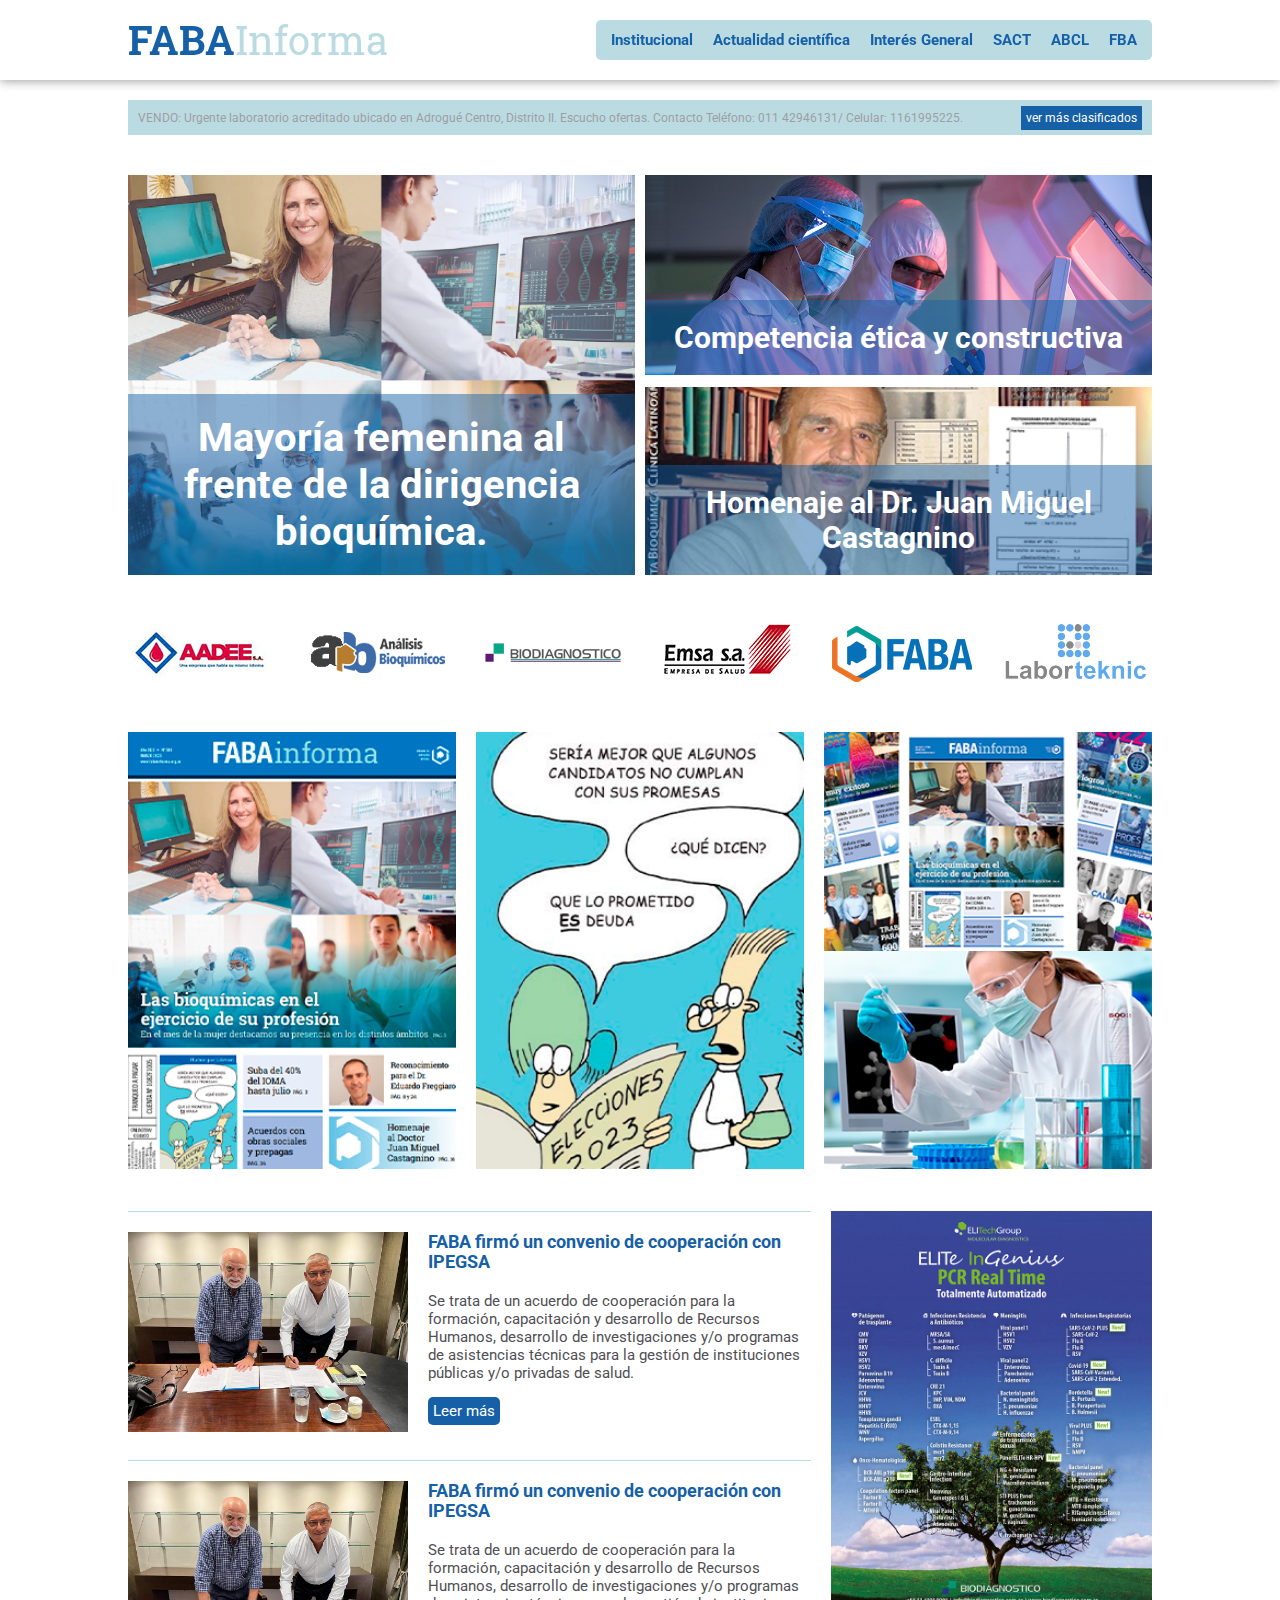
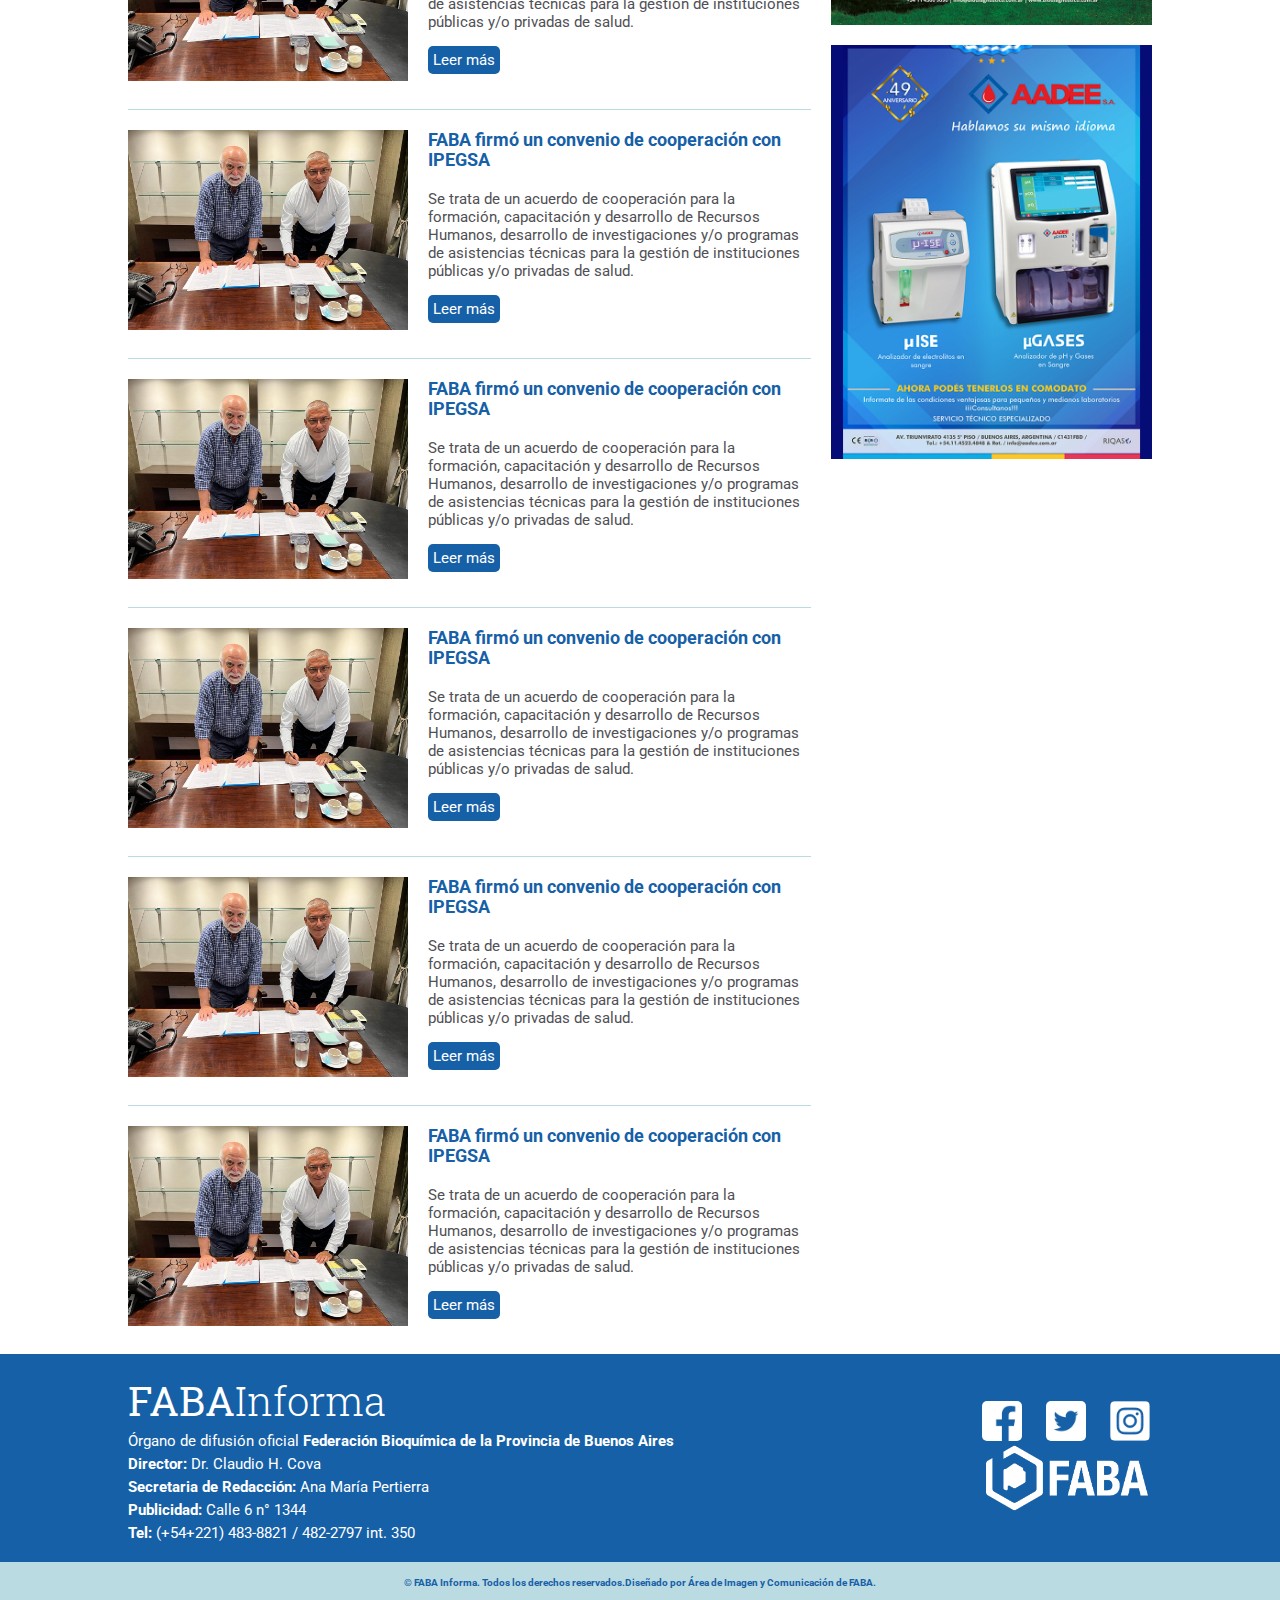
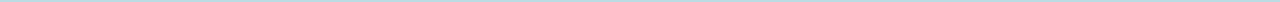
==== index.html @ d4fabdd6 "agregando mas grids" ====
<!DOCTYPE html>
<html lang="en">

<head>
    <meta charset="UTF-8">
    <meta http-equiv="X-UA-Compatible" content="IE=edge">
    <meta name="viewport" content="width=1, initial-scale=1.0">
    <link rel="stylesheet" href="css/style.css">
    <link rel="preconnect" href="https://fonts.googleapis.com">
    <link rel="preconnect" href="https://fonts.gstatic.com" crossorigin>
    <link href="https://fonts.googleapis.com/css2?family=Roboto:wght@100;700&display=swap" rel="stylesheet">
    <link
        href="https://fonts.googleapis.com/css2?family=Roboto+Slab:wght@100;600;700&family=Roboto:wght@100;700&display=swap"
        rel="stylesheet">
    <title>FABA Informa</title>
</head>

<body>
    <div class="hero__inicio">
        <header>
            <nav>
                <h1 class="logotipo"><a href="index.html"><strong>FABA</strong>Informa</span></a></h1>
                <ul class="navBar">
                    <li><a href="./pages/institucional.html">Institucional</a></li>
                    <li><a href="./pages/actualidadCientifica.html">Actualidad científica</a></li>
                    <li><a href="./pages/interesGeneral.html">Interés General</a></li>
                    <li><a href="./pages/sact.html">SACT</a></li>
                    <li><a href="./pages/abcl.html">ABCL</a></li>
                    <li><a href="./pages/fba.html">FBA</a></li>
                </ul>
            </nav>
        </header>

        <section class="clasificados">
            <div class="listadoClasificados">
                <p>VENDO: Urgente laboratorio acreditado ubicado en Adrogué Centro, Distrito II. Escucho ofertas.
                    Contacto Teléfono: 011 42946131/ Celular: 1161995225.</p>
                <p><a href="">ver más clasificados</a></p>
            </div>
        </section>

        <section class="contenedorNoticias">
            <div class="noticiasPrincipales">
            <div class="noticias1">
                <a href="">
                    <h2>Mayoría femenina al frente de la dirigencia bioquímica.</h2>
                </a>
            </div>
            <div class="noticias2">
                <div class="noticiasChica1">
                    <a href="">
                        <h2>Competencia ética y constructiva</h2>
                    </a>
                </div>
                <div class="noticiasChica2">
                    <a href="">
                        <h2>Homenaje al Dr. Juan Miguel Castagnino</h2>
                    </a>
                </div>
            </div>
        </div>
        </section>

        <section class="anunciantes">
            <div class="LogoAnunciantes"><img src="./assets/images/anunciantes/aadee.jpg" alt=""></div>
            <div class="LogoAnunciantes"><img src="./assets/images/anunciantes/ab.jpg" alt=""></div>
            <div class="LogoAnunciantes"><img src="./assets/images/anunciantes/biodiagnostico.jpg" alt=""></div>
            <div class="LogoAnunciantes"><img src="./assets/images/anunciantes/emsa.jpg" alt=""></div>
            <div class="LogoAnunciantes"><img src="./assets/images/anunciantes/faba.jpg" alt=""></div>
            <div class="LogoAnunciantes"><img src="./assets/images/anunciantes/laborteknic.jpg" alt=""></div>
        </section>

        <section class="tapaYHumor">
            <div class="tapa">
                <img src="./assets/images/tapa.PNG" alt="">
            </div>
            <div class="humor">
                <img src="./assets/images/humor.PNG" alt="">
            </div>
            <div class="actProfYVersionesAnteriores">
                <img src="./assets/images/versionesAnteriores.png" alt="">
                <img src="./assets/images/actualizacionProfesional.PNG" alt="">
            </div>
        </section>

        <main>
                <div class="listaNoticiasSecundarias">
                    <article>
                        <div>
                            <img src="./assets/images/img4.png">
                        </div>
                        <div>
                            <h3>FABA firmó un convenio de cooperación con IPEGSA</h3>
                            <p>Se trata de un acuerdo de cooperación para la formación, capacitación y desarrollo de
                                Recursos Humanos, desarrollo de investigaciones y/o programas de asistencias técnicas
                                para la gestión de instituciones públicas y/o privadas de salud.</p>
                            <p><a href="">Leer más</a></p>
                        </div>
                    </article>
                    <article>
                        <div>
                            <img src="./assets/images/img4.png">
                        </div>
                        <div>
                            <h3>FABA firmó un convenio de cooperación con IPEGSA</h3>
                            <p>Se trata de un acuerdo de cooperación para la formación, capacitación y desarrollo de
                                Recursos Humanos, desarrollo de investigaciones y/o programas de asistencias técnicas
                                para la gestión de instituciones públicas y/o privadas de salud.</p>
                            <p><a href="">Leer más</a></p>
                        </div>
                    </article>
                    <article>
                        <div>
                            <img src="./assets/images/img4.png">
                        </div>
                        <div>
                            <h3>FABA firmó un convenio de cooperación con IPEGSA</h3>
                            <p>Se trata de un acuerdo de cooperación para la formación, capacitación y desarrollo de
                                Recursos Humanos, desarrollo de investigaciones y/o programas de asistencias técnicas
                                para la gestión de instituciones públicas y/o privadas de salud.</p>
                            <p><a href="">Leer más</a></p>
                        </div>
                    </article>
                    <article>
                        <div>
                            <img src="./assets/images/img4.png">
                        </div>
                        <div>
                            <h3>FABA firmó un convenio de cooperación con IPEGSA</h3>
                            <p>Se trata de un acuerdo de cooperación para la formación, capacitación y desarrollo de
                                Recursos Humanos, desarrollo de investigaciones y/o programas de asistencias técnicas
                                para la gestión de instituciones públicas y/o privadas de salud.</p>
                            <p><a href="">Leer más</a></p>
                        </div>
                    </article>
                    <article>
                        <div>
                            <img src="./assets/images/img4.png">
                        </div>
                        <div>
                            <h3>FABA firmó un convenio de cooperación con IPEGSA</h3>
                            <p>Se trata de un acuerdo de cooperación para la formación, capacitación y desarrollo de
                                Recursos Humanos, desarrollo de investigaciones y/o programas de asistencias técnicas
                                para la gestión de instituciones públicas y/o privadas de salud.</p>
                            <p><a href="">Leer más</a></p>
                        </div>
                    </article>
                    <article>
                        <div>
                            <img src="./assets/images/img4.png">
                        </div>
                        <div>
                            <h3>FABA firmó un convenio de cooperación con IPEGSA</h3>
                            <p>Se trata de un acuerdo de cooperación para la formación, capacitación y desarrollo de
                                Recursos Humanos, desarrollo de investigaciones y/o programas de asistencias técnicas
                                para la gestión de instituciones públicas y/o privadas de salud.</p>
                            <p><a href="">Leer más</a></p>
                        </div>
                    </article>
                    <article>
                        <div>
                            <img src="./assets/images/img4.png">
                        </div>
                        <div>
                            <h3>FABA firmó un convenio de cooperación con IPEGSA</h3>
                            <p>Se trata de un acuerdo de cooperación para la formación, capacitación y desarrollo de
                                Recursos Humanos, desarrollo de investigaciones y/o programas de asistencias técnicas
                                para la gestión de instituciones públicas y/o privadas de salud.</p>
                            <p><a href="">Leer más</a></p>
                        </div>
                    </article>
                </div>
        </main>
        <aside>
                <img src="./assets/images/publicidad1.png">
                <img src="./assets/images/publicidad2.png">
        </aside>
        <footer>
            <div class="footer">
                <div class="informacion">
                    <a href="index.html" target="_blank">
                        <h1><strong>FABA</strong>Informa</h1>
                    </a>
                    <p>Órgano de difusión oficial <strong>Federación Bioquímica de la Provincia de Buenos Aires</strong>
                    </p>
                    <p><strong>Director:</strong> Dr. Claudio H. Cova</p>
                    <p><strong>Secretaria de Redacción:</strong> Ana María Pertierra</p>
                    <p><strong>Publicidad:</strong> Calle 6 n° 1344</p>
                    <p><strong>Tel:</strong> (+54+221) 483-8821 / 482-2797 int. 350</p>
                </div>
                <div>
                    <div class="redesSociales">
                        <a href="https://www.facebook.com/revista.FABAInforma" target="_blank"><img
                                src="assets/images/facebook.png" alt="Facebook"></a>
                        <a href="https://twitter.com/FabaInforma" target="_blank"><img src="assets/images/twitter.png"
                                alt="twitter"></a>
                        <a href="https://www.instagram.com/fabainforma/" target="_blank"><img
                                src="assets/images/instagram.png" alt="instagram"></a>
                    </div>
                    <div class="faba">
                        <a href="https://www.faba.org.ar/" target="_blank"><img src="assets/images/faba.png"
                                alt="faba"></a>
                    </div>
                </div>
            </div>
            <div class="creador">
                <strong>© FABA Informa. Todos los derechos reservados.Diseñado por Área de Imagen y Comunicación de
                    FABA.</strong>
            </div>
        </footer>
    </div>
</body>

</html>
---- css/style.css ----
@import url('https://fonts.googleapis.com/css2?family=Roboto+Slab:wght@100;200;300;400;500;600;700;800;900&family=Roboto:ital,wght@0,100;0,300;0,400;0,500;0,900;1,100;1,300;1,400;1,500;1,900&display=swap');

* {
    margin: 0px;
    padding: 0px;
    box-sizing: border-box;
}
html {
    font-size: 62.5%;
}

body {
    font-family: roboto;
    font-weight: 400;
    color: #9E9EA1;
}
section{
    margin-top: 20px;
    margin-bottom: 20px;
}
.hero__inicio {
    display: grid;
    width: 100%;
    grid-template-columns: 20% repeat(3, 1fr) 20%;
    grid-template-rows: auto;
    grid-template-areas:
        "header header header header header"
        ". clasificados clasificados clasificados ."
        ". noticiasPrincipales noticiasPrincipales noticiasPrincipales ."
        ". anunciantes anunciantes anunciantes ." 
        ". tapaYHumor tapaYHumor tapaYHumor ."
        ". main main aside ."
        "footer footer footer footer footer"
    ;
}
.hero__noticia {
    display: grid;
    width: 100%;
    grid-template-columns: 20% repeat(3, 1fr) 20%;
    grid-template-rows: auto;
    grid-template-areas:
        "header header header header header"
        ". seccion seccion seccion ."
        ". titulo titulo titulo ."
        ". imagen imagen imagen ." 
        ". bajada bajada compartir ."
        ". cuerpoNota cuerpoNota aside ."
        "footer footer footer footer footer"
    ;
}
/* HEADER MENU */
header {
    grid-area: header;
    width: 100%;
    height: 80px;
    background-color: #fff;
    box-shadow: 0px 1px 10px rgb(156, 156, 156);
    display: flex;
    align-items: center;
    justify-content: center;
    position: sticky;
    top: 0px;
}

nav {
    width: 60%;
    height: 40px;
    display: flex;
    flex-direction: row;
    justify-content: space-between;
    font-family: roboto;
    font-size: 1.5rem;
}

nav h1 {
    font-family: roboto slab;
    font-size: 4rem;
    font-weight: 400;
    color: #BBDBE3;
    line-height: 100%;
}

nav h1 a {
    text-decoration: none;
    color: #BBDBE3;
}

nav strong {
    color: #1660A7;
}

nav ul a {
    text-decoration: none;
    padding: 5px;
    color: #1660A7;
}

nav ul {
    display: flex;
    flex-direction: row;
    justify-content: center;
    align-items: center;
    list-style: none;
    font-weight: 700;
    background-color: #BBDBE3;
    padding: 5px;
    border-radius: 5px;
}

nav li {
    padding: 5px;
}

nav ul a:hover {
    background-color: #1660A7;
    color: #fff;
    padding: 5px;
    border-radius: 5px;
}
/* FIN HEADER MENU */

/* CLASIFICADOS */
.clasificados {
    grid-area: clasificados;
    background-color: #BBDBE3;
    height: 35PX;
    padding: 5px;
    font-size: 1.2rem;
    display: flex;
    flex-direction: column;
    justify-content: center;
}

.listadoClasificados {
    display: flex;
    flex-direction: row;
    justify-content: space-between;
    padding: 5px;
}

.listadoClasificados a {
    text-decoration: none;
    color: #fff;
    background-color: #1660A7;
    padding: 5px;
}

/* FIN CLASIFICADOS */


/* NOTICIAS PRINCIPALES */
.contenedorNoticias {
    grid-area: noticiasPrincipales;
    display: flex;
    justify-content: center;

}

.noticiasPrincipales {
    display: flex;
    justify-content: space-between;
}

.noticias1 {
    width: 50%;
    height: 400px;
    margin-right: 10px;
    background-image: url(../assets/images/img1.png);
    background-size: cover;
    display: flex;
    flex-direction: column;
    justify-content: flex-end;
}
.noticias1 h2 {
background-color: #1661a77c ;
padding: 20px;
color: #fff;
font-size: 4rem;
text-align: center;
}
.noticias1 a{
    text-decoration: none;
}
.noticias2 {
    width: 50%;
    height: 400px;
    display: flex;
    flex-direction: column;
    justify-content: space-between;
}
.noticias2 a{
    text-decoration: none;
}
.noticiasChica1 {
    height: 50%;
    background-image: url(../assets/images/img2.png);
    background-size: cover;
    display: flex;
    flex-direction: column;
    justify-content: flex-end;
}
.noticiasChica2 {
    height: 47%;
    background-image: url(../assets/images/img3.png);
    background-size: cover;
    display: flex;
    flex-direction: column;
    justify-content: flex-end;
}
.noticiasChica1 h2 {    
    background-color: #1661a77c ;
    padding: 20px;
    color: #fff;
    font-size: 3rem;
    text-align: center;
}
.noticiasChica2 h2 {    
    background-color: #1661a77c ;
    padding: 20px;
    color: #fff;
    font-size: 3rem;
    text-align: center;
}

/* FIN NOTICIAS PRINCIPALES */

/* ANUNCIANTES */
.anunciantes {
    grid-area: anunciantes;
    display: flex;
    flex-direction: row;
    justify-content: space-between;
    align-items: center;
    gap: 20px;
}
.LogoAnunciantes img {
    width: 100%;
}
/* FIN ANUNCIANTES */

/* TAPA HUMOR Y EDICIONES ANTERIORES */ 
.tapaYHumor {
    grid-area: tapaYHumor;
    display: flex;
    justify-content: space-between;
    width: 100%;
    gap: 20px;
}
.tapa {
    width: 33.33%;
}
.tapa img {
    width: 100%;
}
.humor {
    width: 33.33%;
}
.humor img {
width: 100%;
}
.actProfYVersionesAnteriores {
    display: flex;
    flex-direction: column;
    width: 33.33%;
}
.actProfYVersionesAnteriores img {
    height: auto;
}
/* FIN TAPA HUMOR Y EDICIONES ANTERIORES */ 

/* NOTICIAS SECUNDARIAS */ 
main {
    grid-area: main;
    margin-top: 20px;
}
.noticiasSecundarias {
    display: flex;
    flex-direction: row;
    justify-content: space-between;
}
.listaNoticiasSecundarias{
    display: flex;
    flex-direction: column;
}
.listaNoticiasSecundarias h2{
    color: #1660A7;
    padding-bottom: 20px;
    font-size: 3rem;
}
article{
    border-top: 1px solid #BBDBE3;
    padding-top: 20px;
    padding-bottom: 20px;
    display: flex;
    font-size: 1.5rem;
}

article img {
    width: 300px;
    height: 200px;
    padding-right: 20px;
    object-fit: cover;
}

article h3 {
    color: #1660A7;
    padding-bottom: 20px;
}
article p {
    color: #505055;
    padding-bottom: 20px;
}
article a  {
    background-color: #1660A7;
    color: #fff;
    padding: 5px;
    border-radius: 5px;
    text-decoration: none;
}
/* FIN NOTICIAS SECUNDARIAS */ 

/* PUBLICIDAD */
aside {
    grid-area: aside;
    display: flex;
    flex-direction: column;
    align-items: end;
    margin-left: 20px;
    margin-top: 20px;
}
aside img {
    width: 100%;
    margin-bottom: 20px;
}
/* FIN PUBLICIDAD */

/* ESTILOS NOTICIA */
.nombreSeccion{
    grid-area: seccion;
    justify-content: flex-start;
    background-color: #1660A7;
    color: #fff;
    font-size: 1.5rem;
    font-weight: 800; 
    margin-top: 20px;
    margin-bottom: 10px;
    padding: 15px;   
    text-align: left;
    }
.tituloNota {
    grid-area: titulo;
    flex-direction: column;
    margin-top: 20px;
    margin-bottom: 20px;
}
.tituloNota span {
    color: #9E9EA1;
}
.tituloNota h2 {
    color: #1660A7;
    font-size: 3.5rem;
}
.imgPortada {
    grid-area: imagen;
    width: 100%;
    height: 300px;
    object-fit: cover;
    margin-top: 20px;
    margin-bottom: 20px;
}
.bajada {
    grid-area: bajada;
    font-size: 1.5rem;
    background-color: #DEDEDE;
    border-left: 10px solid #1660A7;
    color: #89898a;
    padding: 20px;
}
blockquote {
    grid-area: bajada;
    font-size: 1.5rem;
    background-color: #DEDEDE;
    border-left: 10px solid #1660A7;
    color: #89898a;
    padding: 20px;
}
.compartir {
    grid-area: compartir;
    font-size: 1.5rem;
    display: flex;
    justify-content: center;
    align-items: center;
    margin: 5px;
}
.compartir img {
    width: 40px;
    border-radius: 5px;
    padding: 0px;
    margin-left: 10px;
}

.cuerpoNota {
    grid-area: cuerpoNota;
    margin-bottom: 40px;
}
.cuerpoNota p {
    text-align: justify;
    font-size: 1.5rem;
    margin-bottom: 20px;
    line-height: 150%;
}
.cuerpoNota h4 {
    color: #1660A7;
    font-size: 2rem;
    margin-top: 20px;
    margin-bottom: 20px;
}
.cuerpoNota li {
    text-align: justify;
    margin-bottom: 10px;
}
.cuerpoNota a {
    text-decoration: none;
    color: #1660A7;
    font-weight: bold;
    padding: 5px;

}
.cuerpoNota a:hover {
    background-color: #1660A7;
    color: #fff;
    padding: 5px;
border-radius: 5px;
}
.imgCuerpoNota {
    width: 100%;
    margin-top: 20px;
    margin-bottom: 20px;
}

/* FIN ESTILOS NOTICIA */

/* FOOTEER */
footer {
    grid-area: footer;
    width: 100%;
    background-color: #1660A7;
    font-family: roboto;
    color: #fff;
    display: flex;
    justify-content: center;
    flex-direction: column;
    align-items: center;
    bottom: 0px;
}

.footer {
    width: 60%;
    display: flex;
    justify-content: space-between;
    align-items: center;
    padding-top: 20px;
    font-size: 1.5rem;
    padding-bottom: 20px;
}

footer h1 {
    font-family: roboto slab;
    font-weight: 300;
    font-size: 4rem;
}

footer .informacion {
}
footer .redesSociales {
}

footer img {
    border-radius: 5px;
    width: 40px;
    margin-left: 20px;
}

footer p {
    font-weight: 400;
    padding-top: 5px;
}

.faba img {
    width: 170px;
}

.creador {
    display: flex;
    font-size: 1.5;
    justify-content: center;
    align-items: center;
    width: 100%;
    text-align: center;
    background-color: #BBDBE3;
    color: #1660A7;
    height: 40px;
}

footer a {
    text-decoration: none;
    color: #fff;
}
/* FIN FOOTEER */

/* MEDIAS QUERIES */
@media (max-width: 1440px) {    
.hero__inicio {
    grid-template-columns: 10% repeat(3, 1fr) 10%;
    grid-template-rows: auto;
    grid-template-areas:
        "header header header header header"
        ". clasificados clasificados clasificados ."
        ". noticiasPrincipales noticiasPrincipales noticiasPrincipales ."
        ". anunciantes anunciantes anunciantes ." 
        ". tapaYHumor tapaYHumor tapaYHumor ."
        ". main main aside ."
        "footer footer footer footer footer"
    ;
}
.hero__noticia {
    grid-template-columns: 10% repeat(3, 1fr) 10%;
    grid-template-rows: auto;
    grid-template-areas:
    "header header header header header"
    ". seccion seccion seccion ."
    ". titulo titulo titulo ."
    ". imagen imagen imagen ." 
    ". bajada bajada compartir ."
    ". cuerpoNota cuerpoNota aside ."
    "footer footer footer footer footer"
    ;
}
nav {
    width: 80%;
    top: 0px;
}
.footer {
    width: 80%;
}
}

@media (max-width: 1024px){
    html{
        font-size: 1.5rem;
    }

    .hero__inicio {
        grid-template-columns:1fr;
        grid-template-rows: auto;
        grid-template-areas:
            "header"
            "clasificados"
            "noticiasPrincipales"
            "anunciantes"
            "tapaYHumor"
            "main"
            "aside"
            "footer"
        ;
        
    }
    .hero__noticia {
        grid-template-columns:1fr;
        grid-template-rows: auto;
        grid-template-areas:
            "header"
            "seccion"
            "titulo"
            "imagen"
            "bajada"
            "compartir"
            "cuerpoNota"
            "aside"
            "footer"
        ;
        
    }
    nav {
        width: 100%;
        margin-left: 100px ;
        margin-right: 100px ;
        top: 0px;
    } 
    .clasificados{
        padding-left: 100px ;
        padding-right: 100px ;
    }
    .noticiasPrincipales{
        padding-left: 100px ;
        padding-right: 100px ;
    }
    .anunciantes {
        padding-left: 100px ;
        padding-right: 100px ;
    }
    .tapaYHumor {
        padding-left: 100px ;
        padding-right: 100px ;
    }
    main {
        padding-left: 100px ;
        padding-right: 100px ;
    }     
    .nombreSeccion{
        margin-left: 100px ;
        margin-right: 100px ;
    }     
    .tituloNota{
        padding-left: 100px ;
        padding-right: 100px ;
    }     
    .imgPortada{
        padding-left: 100px ;
        padding-right: 100px ;
    } 
    .bajada{
        margin-left: 100px ;
        margin-right: 100px ;
    } 
    .cuerpoNota{
        padding-left: 100px ;
        padding-right: 100px ;
    }
    .footer{
        width: 100%;
        padding-left: 100px ;
        padding-right: 100px ;
    }
    aside {
        flex-direction: row;
        margin-left: 0px;
        gap: 20px;
        padding-left: 100px ;
        padding-right: 100px ;

    }
    aside img {
        width: 50%;
    }
}
@media (max-width: 425px){
    html{
        font-size: 3rem;
    }
}
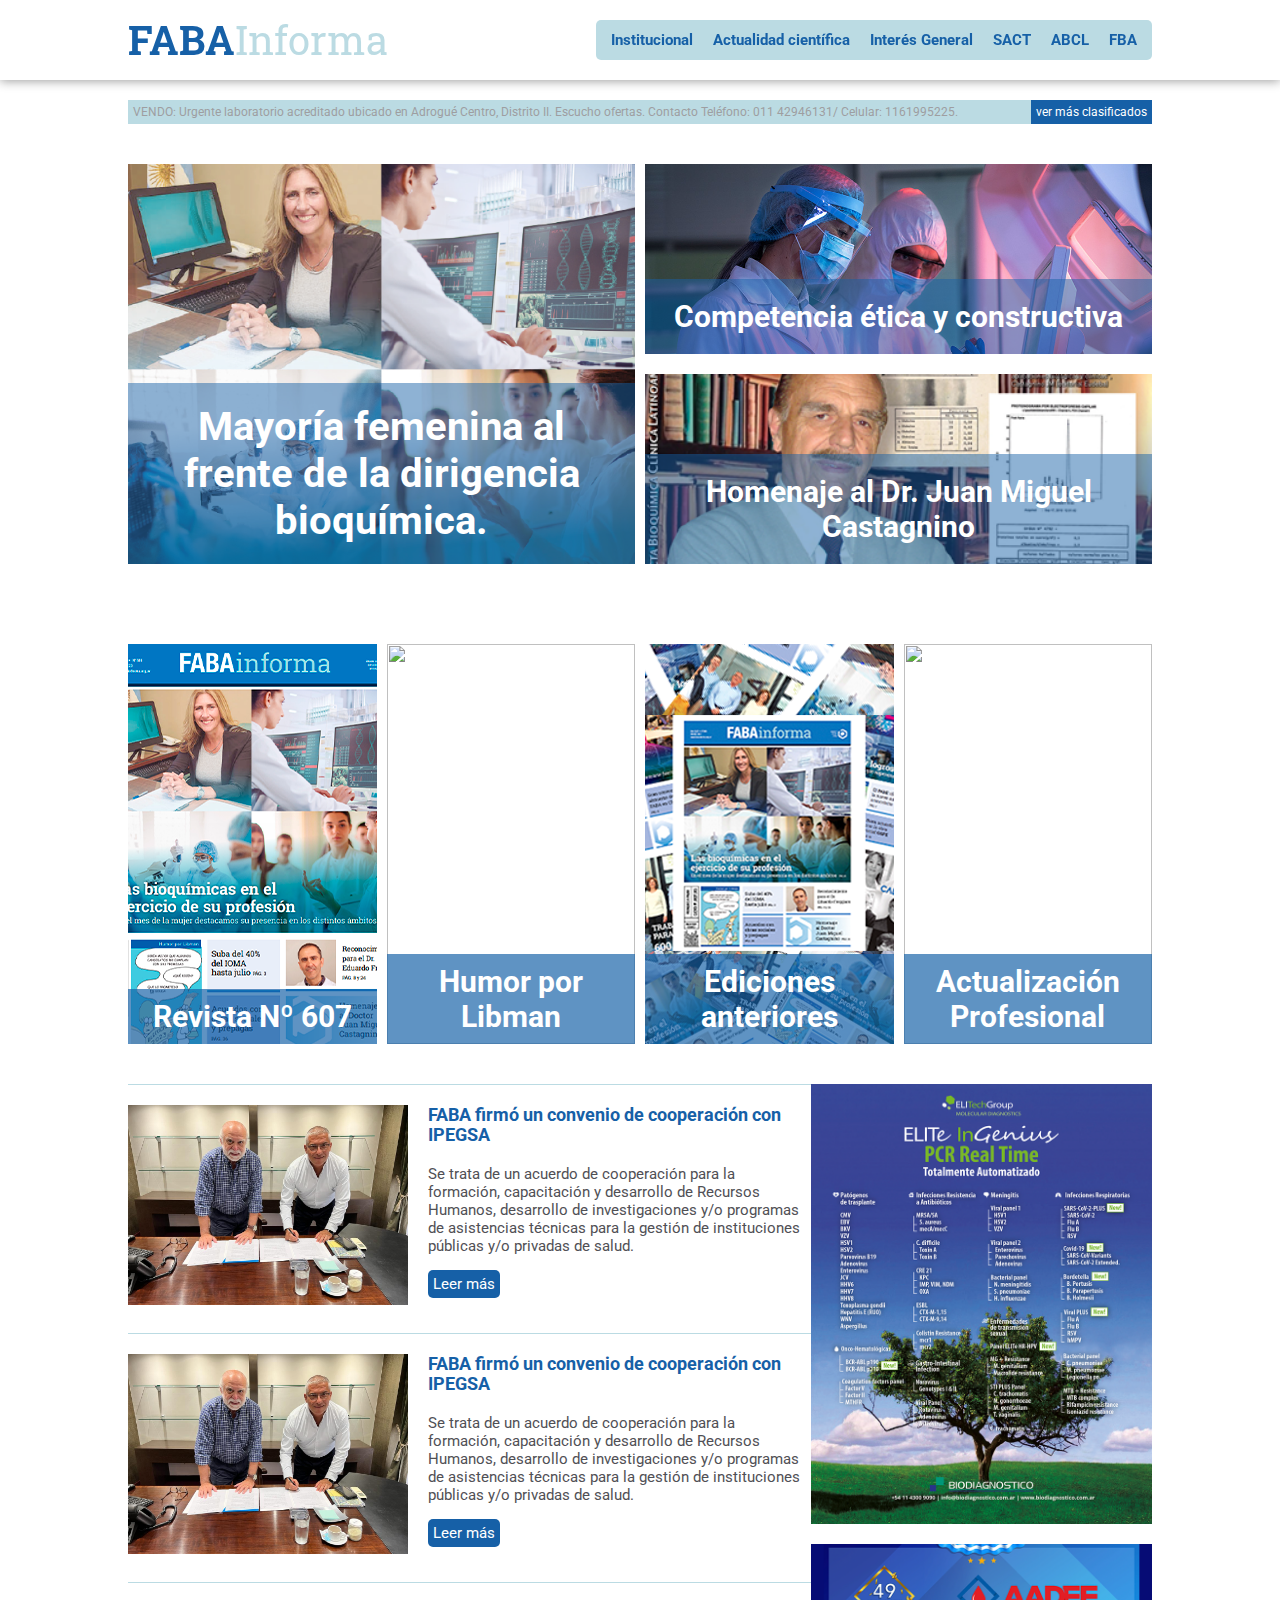
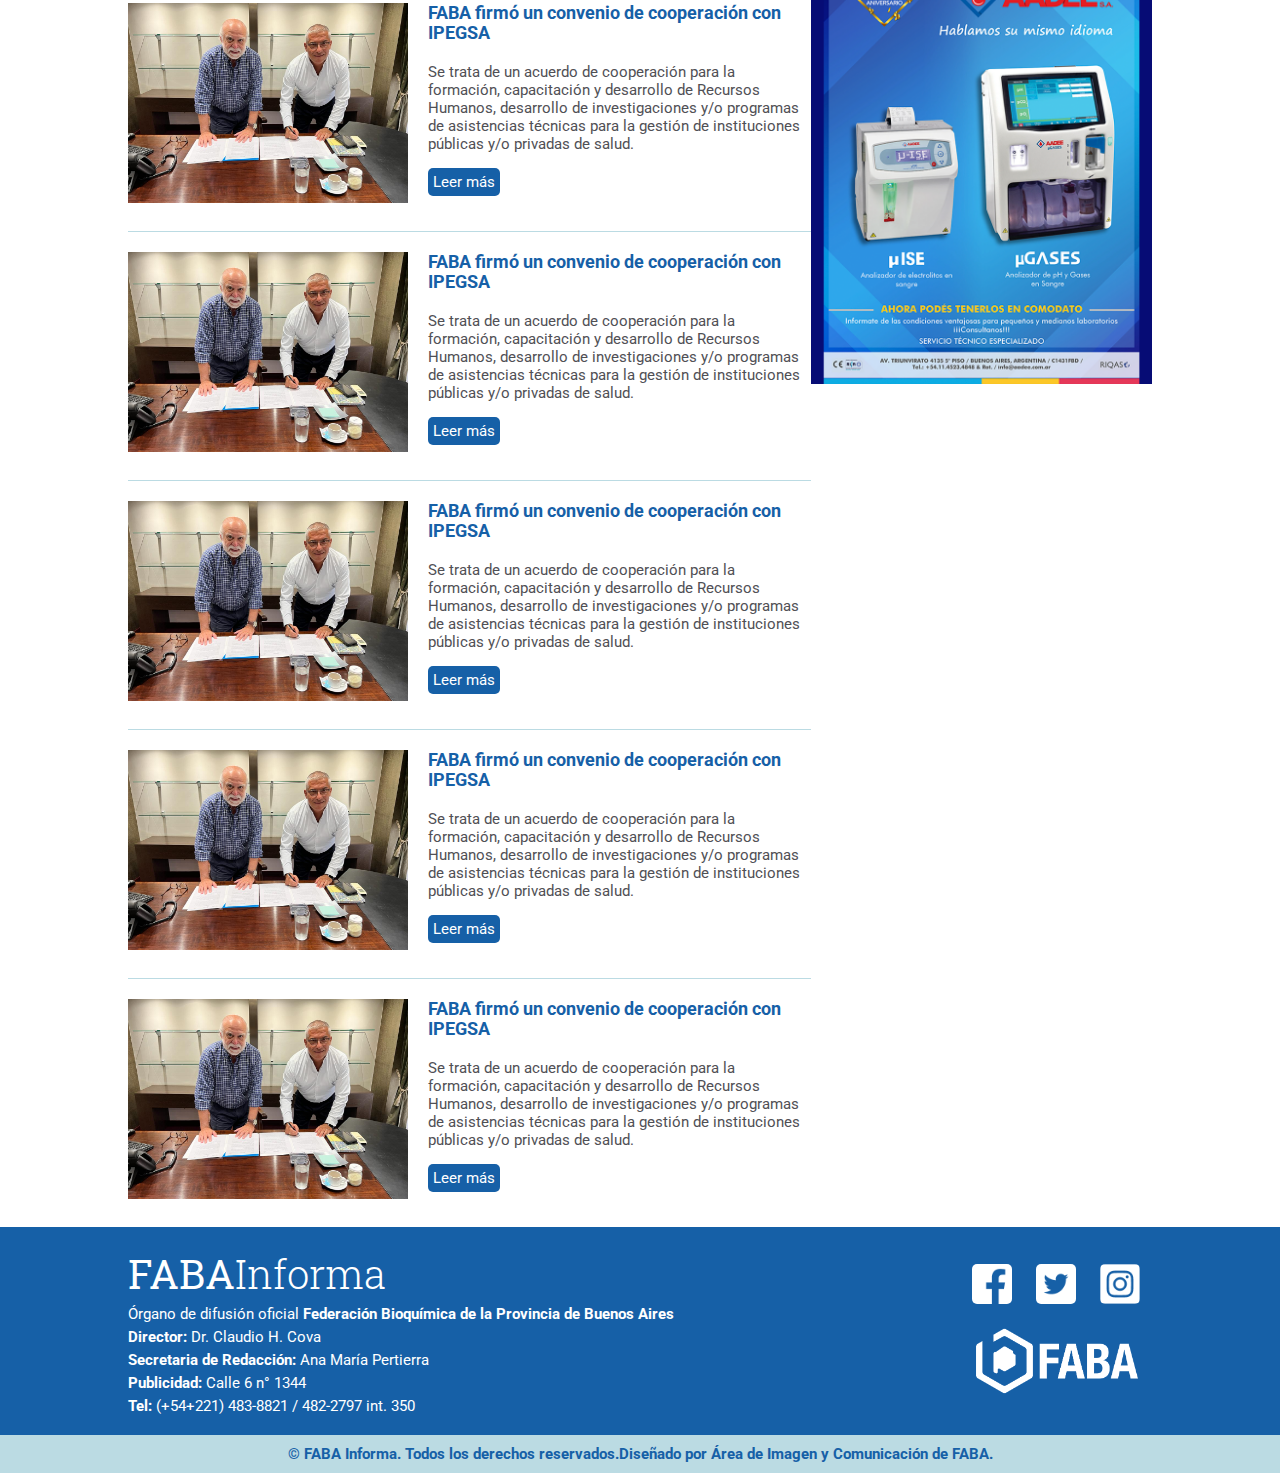
==== commit c5e56826: "se agrega menu hamburguesa y se terminan las grids" ====
--- a/index.html
+++ b/index.html
@@ -12,15 +12,18 @@
     <link
         href="https://fonts.googleapis.com/css2?family=Roboto+Slab:wght@100;600;700&family=Roboto:wght@100;700&display=swap"
         rel="stylesheet">
+    <link rel="stylesheet" href="https://cdn.jsdelivr.net/npm/bootstrap-icons@1.10.3/font/bootstrap-icons.css">
     <title>FABA Informa</title>
 </head>
 
 <body>
     <div class="hero__inicio">
         <header>
-            <nav>
-                <h1 class="logotipo"><a href="index.html"><strong>FABA</strong>Informa</span></a></h1>
-                <ul class="navBar">
+            <h1 class="logotipo"><a href="../index.html"><strong>FABA</strong>Informa</span></a></h1>
+            <button id="abrir" class="abrir-menu"><i class="bi bi-list"></i></button>
+            <nav class="nav" id="nav">
+                <ul class="nav-list">
+                    <button class="cerrar-menu" id="cerrar"><i class="bi bi-x"></i></button>
                     <li><a href="./pages/institucional.html">Institucional</a></li>
                     <li><a href="./pages/actualidadCientifica.html">Actualidad científica</a></li>
                     <li><a href="./pages/interesGeneral.html">Interés General</a></li>
@@ -30,150 +33,149 @@
                 </ul>
             </nav>
         </header>
-
         <section class="clasificados">
             <div class="listadoClasificados">
                 <p>VENDO: Urgente laboratorio acreditado ubicado en Adrogué Centro, Distrito II. Escucho ofertas.
                     Contacto Teléfono: 011 42946131/ Celular: 1161995225.</p>
-                <p><a href="">ver más clasificados</a></p>
+                <a href="#" class="button">ver más clasificados</a>
             </div>
         </section>
 
         <section class="contenedorNoticias">
             <div class="noticiasPrincipales">
-            <div class="noticias1">
-                <a href="">
-                    <h2>Mayoría femenina al frente de la dirigencia bioquímica.</h2>
-                </a>
-            </div>
-            <div class="noticias2">
-                <div class="noticiasChica1">
+                <div class="noticias1">
                     <a href="">
-                        <h2>Competencia ética y constructiva</h2>
+                        <h2>Mayoría femenina al frente de la dirigencia bioquímica.</h2>
                     </a>
                 </div>
-                <div class="noticiasChica2">
-                    <a href="">
-                        <h2>Homenaje al Dr. Juan Miguel Castagnino</h2>
-                    </a>
-                </div>
-            </div>
-        </div>
+                <div class="noticias2">
+                    <div class="noticiasChica1">
+                        <a href="">
+                            <h2>Competencia ética y constructiva</h2>
+                        </a>
+                    </div>
+                    <div class="noticiasChica2">
+                        <a href="">
+                            <h2>Homenaje al Dr. Juan Miguel Castagnino</h2>
+                        </a>
+                    </div>
+                </div>
+            </div>
         </section>
 
         <section class="anunciantes">
-            <div class="LogoAnunciantes"><img src="./assets/images/anunciantes/aadee.jpg" alt=""></div>
-            <div class="LogoAnunciantes"><img src="./assets/images/anunciantes/ab.jpg" alt=""></div>
-            <div class="LogoAnunciantes"><img src="./assets/images/anunciantes/biodiagnostico.jpg" alt=""></div>
-            <div class="LogoAnunciantes"><img src="./assets/images/anunciantes/emsa.jpg" alt=""></div>
-            <div class="LogoAnunciantes"><img src="./assets/images/anunciantes/faba.jpg" alt=""></div>
-            <div class="LogoAnunciantes"><img src="./assets/images/anunciantes/laborteknic.jpg" alt=""></div>
         </section>
 
         <section class="tapaYHumor">
             <div class="tapa">
-                <img src="./assets/images/tapa.PNG" alt="">
-            </div>
-            <div class="humor">
-                <img src="./assets/images/humor.PNG" alt="">
-            </div>
-            <div class="actProfYVersionesAnteriores">
+                <img src="./assets/images/tapa.png" alt="">
+                <h2 class="tituloSeccion">Revista Nº 607</h2>
+            </div>
+            <div class="tapa">
+                <img src="./assets/images/humor.png" alt="">
+                <h2 class="tituloSeccion">Humor por Libman</h2>
+            </div>
+            <div class="tapa">
                 <img src="./assets/images/versionesAnteriores.png" alt="">
-                <img src="./assets/images/actualizacionProfesional.PNG" alt="">
+                <h2 class="tituloSeccion">Ediciones anteriores</h2>
+            </div>
+            <div class="tapa">
+                <img src="./assets/images/actualizacionProfesional.png" alt="">
+                <h2 class="tituloSeccion">Actualización Profesional</h2>
             </div>
         </section>
 
         <main>
-                <div class="listaNoticiasSecundarias">
-                    <article>
-                        <div>
-                            <img src="./assets/images/img4.png">
-                        </div>
-                        <div>
-                            <h3>FABA firmó un convenio de cooperación con IPEGSA</h3>
-                            <p>Se trata de un acuerdo de cooperación para la formación, capacitación y desarrollo de
-                                Recursos Humanos, desarrollo de investigaciones y/o programas de asistencias técnicas
-                                para la gestión de instituciones públicas y/o privadas de salud.</p>
-                            <p><a href="">Leer más</a></p>
-                        </div>
-                    </article>
-                    <article>
-                        <div>
-                            <img src="./assets/images/img4.png">
-                        </div>
-                        <div>
-                            <h3>FABA firmó un convenio de cooperación con IPEGSA</h3>
-                            <p>Se trata de un acuerdo de cooperación para la formación, capacitación y desarrollo de
-                                Recursos Humanos, desarrollo de investigaciones y/o programas de asistencias técnicas
-                                para la gestión de instituciones públicas y/o privadas de salud.</p>
-                            <p><a href="">Leer más</a></p>
-                        </div>
-                    </article>
-                    <article>
-                        <div>
-                            <img src="./assets/images/img4.png">
-                        </div>
-                        <div>
-                            <h3>FABA firmó un convenio de cooperación con IPEGSA</h3>
-                            <p>Se trata de un acuerdo de cooperación para la formación, capacitación y desarrollo de
-                                Recursos Humanos, desarrollo de investigaciones y/o programas de asistencias técnicas
-                                para la gestión de instituciones públicas y/o privadas de salud.</p>
-                            <p><a href="">Leer más</a></p>
-                        </div>
-                    </article>
-                    <article>
-                        <div>
-                            <img src="./assets/images/img4.png">
-                        </div>
-                        <div>
-                            <h3>FABA firmó un convenio de cooperación con IPEGSA</h3>
-                            <p>Se trata de un acuerdo de cooperación para la formación, capacitación y desarrollo de
-                                Recursos Humanos, desarrollo de investigaciones y/o programas de asistencias técnicas
-                                para la gestión de instituciones públicas y/o privadas de salud.</p>
-                            <p><a href="">Leer más</a></p>
-                        </div>
-                    </article>
-                    <article>
-                        <div>
-                            <img src="./assets/images/img4.png">
-                        </div>
-                        <div>
-                            <h3>FABA firmó un convenio de cooperación con IPEGSA</h3>
-                            <p>Se trata de un acuerdo de cooperación para la formación, capacitación y desarrollo de
-                                Recursos Humanos, desarrollo de investigaciones y/o programas de asistencias técnicas
-                                para la gestión de instituciones públicas y/o privadas de salud.</p>
-                            <p><a href="">Leer más</a></p>
-                        </div>
-                    </article>
-                    <article>
-                        <div>
-                            <img src="./assets/images/img4.png">
-                        </div>
-                        <div>
-                            <h3>FABA firmó un convenio de cooperación con IPEGSA</h3>
-                            <p>Se trata de un acuerdo de cooperación para la formación, capacitación y desarrollo de
-                                Recursos Humanos, desarrollo de investigaciones y/o programas de asistencias técnicas
-                                para la gestión de instituciones públicas y/o privadas de salud.</p>
-                            <p><a href="">Leer más</a></p>
-                        </div>
-                    </article>
-                    <article>
-                        <div>
-                            <img src="./assets/images/img4.png">
-                        </div>
-                        <div>
-                            <h3>FABA firmó un convenio de cooperación con IPEGSA</h3>
-                            <p>Se trata de un acuerdo de cooperación para la formación, capacitación y desarrollo de
-                                Recursos Humanos, desarrollo de investigaciones y/o programas de asistencias técnicas
-                                para la gestión de instituciones públicas y/o privadas de salud.</p>
-                            <p><a href="">Leer más</a></p>
-                        </div>
-                    </article>
-                </div>
+            <div class="listaNoticiasSecundarias">
+                <article>
+                    <div>
+                        <img src="./assets/images/img4.png">
+                    </div>
+                    <div>
+                        <h3>FABA firmó un convenio de cooperación con IPEGSA</h3>
+                        <p>Se trata de un acuerdo de cooperación para la formación, capacitación y desarrollo de
+                            Recursos Humanos, desarrollo de investigaciones y/o programas de asistencias técnicas
+                            para la gestión de instituciones públicas y/o privadas de salud.</p>
+                        <p><a href="">Leer más</a></p>
+                    </div>
+                </article>
+                <article>
+                    <div>
+                        <img src="./assets/images/img4.png">
+                    </div>
+                    <div>
+                        <h3>FABA firmó un convenio de cooperación con IPEGSA</h3>
+                        <p>Se trata de un acuerdo de cooperación para la formación, capacitación y desarrollo de
+                            Recursos Humanos, desarrollo de investigaciones y/o programas de asistencias técnicas
+                            para la gestión de instituciones públicas y/o privadas de salud.</p>
+                        <p><a href="">Leer más</a></p>
+                    </div>
+                </article>
+                <article>
+                    <div>
+                        <img src="./assets/images/img4.png">
+                    </div>
+                    <div>
+                        <h3>FABA firmó un convenio de cooperación con IPEGSA</h3>
+                        <p>Se trata de un acuerdo de cooperación para la formación, capacitación y desarrollo de
+                            Recursos Humanos, desarrollo de investigaciones y/o programas de asistencias técnicas
+                            para la gestión de instituciones públicas y/o privadas de salud.</p>
+                        <p><a href="">Leer más</a></p>
+                    </div>
+                </article>
+                <article>
+                    <div>
+                        <img src="./assets/images/img4.png">
+                    </div>
+                    <div>
+                        <h3>FABA firmó un convenio de cooperación con IPEGSA</h3>
+                        <p>Se trata de un acuerdo de cooperación para la formación, capacitación y desarrollo de
+                            Recursos Humanos, desarrollo de investigaciones y/o programas de asistencias técnicas
+                            para la gestión de instituciones públicas y/o privadas de salud.</p>
+                        <p><a href="">Leer más</a></p>
+                    </div>
+                </article>
+                <article>
+                    <div>
+                        <img src="./assets/images/img4.png">
+                    </div>
+                    <div>
+                        <h3>FABA firmó un convenio de cooperación con IPEGSA</h3>
+                        <p>Se trata de un acuerdo de cooperación para la formación, capacitación y desarrollo de
+                            Recursos Humanos, desarrollo de investigaciones y/o programas de asistencias técnicas
+                            para la gestión de instituciones públicas y/o privadas de salud.</p>
+                        <p><a href="">Leer más</a></p>
+                    </div>
+                </article>
+                <article>
+                    <div>
+                        <img src="./assets/images/img4.png">
+                    </div>
+                    <div>
+                        <h3>FABA firmó un convenio de cooperación con IPEGSA</h3>
+                        <p>Se trata de un acuerdo de cooperación para la formación, capacitación y desarrollo de
+                            Recursos Humanos, desarrollo de investigaciones y/o programas de asistencias técnicas
+                            para la gestión de instituciones públicas y/o privadas de salud.</p>
+                        <p><a href="">Leer más</a></p>
+                    </div>
+                </article>
+                <article>
+                    <div>
+                        <img src="./assets/images/img4.png">
+                    </div>
+                    <div>
+                        <h3>FABA firmó un convenio de cooperación con IPEGSA</h3>
+                        <p>Se trata de un acuerdo de cooperación para la formación, capacitación y desarrollo de
+                            Recursos Humanos, desarrollo de investigaciones y/o programas de asistencias técnicas
+                            para la gestión de instituciones públicas y/o privadas de salud.</p>
+                        <p><a href="">Leer más</a></p>
+                    </div>
+                </article>
+            </div>
         </main>
         <aside>
-                <img src="./assets/images/publicidad1.png">
-                <img src="./assets/images/publicidad2.png">
+            <img src="./assets/images/publicidad1.png">
+            <img src="./assets/images/publicidad2.png">
         </aside>
         <footer>
             <div class="footer">
@@ -188,7 +190,7 @@
                     <p><strong>Publicidad:</strong> Calle 6 n° 1344</p>
                     <p><strong>Tel:</strong> (+54+221) 483-8821 / 482-2797 int. 350</p>
                 </div>
-                <div>
+                <div class="contactos">
                     <div class="redesSociales">
                         <a href="https://www.facebook.com/revista.FABAInforma" target="_blank"><img
                                 src="assets/images/facebook.png" alt="Facebook"></a>
@@ -210,5 +212,6 @@
         </footer>
     </div>
 </body>
+<script src="js/script.js"></script>
 
 </html>--- a/css/style.css
+++ b/css/style.css
@@ -33,6 +33,19 @@
         "footer footer footer footer footer"
     ;
 }
+.hero__seccion {
+    display: grid;
+    width: 100%;
+    grid-template-columns: 20% repeat(3, 1fr) 20%;
+    grid-template-rows: auto;
+    grid-template-areas:
+        "header header header header header"
+        ". seccion seccion seccion ."
+        ". noticiasPrincipales noticiasPrincipales noticiasPrincipales ."
+        ". main main aside ." 
+        "footer footer footer footer footer"
+    ;
+}
 .hero__noticia {
     display: grid;
     width: 100%;
@@ -48,6 +61,7 @@
         "footer footer footer footer footer"
     ;
 }
+
 /* HEADER MENU */
 header {
     grid-area: header;
@@ -57,9 +71,12 @@
     box-shadow: 0px 1px 10px rgb(156, 156, 156);
     display: flex;
     align-items: center;
-    justify-content: center;
+    justify-content: space-between;
     position: sticky;
     top: 0px;
+    z-index: 99;
+    padding-left: 20%;
+    padding-right: 20%;
 }
 
 nav {
@@ -67,12 +84,12 @@
     height: 40px;
     display: flex;
     flex-direction: row;
-    justify-content: space-between;
+    justify-content: flex-end;
     font-family: roboto;
     font-size: 1.5rem;
 }
 
-nav h1 {
+header h1 {
     font-family: roboto slab;
     font-size: 4rem;
     font-weight: 400;
@@ -80,14 +97,15 @@
     line-height: 100%;
 }
 
-nav h1 a {
+header h1 a {
     text-decoration: none;
     color: #BBDBE3;
 }
 
-nav strong {
+header strong {
     color: #1660A7;
 }
+
 
 nav ul a {
     text-decoration: none;
@@ -117,14 +135,16 @@
     padding: 5px;
     border-radius: 5px;
 }
+.abrir-menu,
+.cerrar-menu {
+    display: none;
+}
 /* FIN HEADER MENU */
 
 /* CLASIFICADOS */
 .clasificados {
     grid-area: clasificados;
     background-color: #BBDBE3;
-    height: 35PX;
-    padding: 5px;
     font-size: 1.2rem;
     display: flex;
     flex-direction: column;
@@ -135,14 +155,19 @@
     display: flex;
     flex-direction: row;
     justify-content: space-between;
+}
+.clasificados p {
     padding: 5px;
 }
 
-.listadoClasificados a {
-    text-decoration: none;
+.button {    
     color: #fff;
     background-color: #1660A7;
     padding: 5px;
+    text-decoration: none;
+}
+
+.button a {
 }
 
 /* FIN CLASIFICADOS */
@@ -187,6 +212,7 @@
     display: flex;
     flex-direction: column;
     justify-content: space-between;
+    gap: 20px;
 }
 .noticias2 a{
     text-decoration: none;
@@ -200,7 +226,7 @@
     justify-content: flex-end;
 }
 .noticiasChica2 {
-    height: 47%;
+    height: 50%;
     background-image: url(../assets/images/img3.png);
     background-size: cover;
     display: flex;
@@ -244,27 +270,31 @@
     display: flex;
     justify-content: space-between;
     width: 100%;
-    gap: 20px;
+    gap: 10px;
 }
 .tapa {
-    width: 33.33%;
+    width: 25%;
+    position: relative;
+    height: 400px;
 }
 .tapa img {
-    width: 100%;
-}
-.humor {
-    width: 33.33%;
-}
-.humor img {
-width: 100%;
-}
-.actProfYVersionesAnteriores {
-    display: flex;
-    flex-direction: column;
-    width: 33.33%;
-}
-.actProfYVersionesAnteriores img {
-    height: auto;
+    height: 400px;
+    width: 100%;
+    object-fit: cover;
+}
+
+.tituloSeccion {    
+  position: absolute;
+  bottom: 0;
+  left: 0;
+  width: 100%;
+  background-color: #1661a7af ;
+  color: #fff;
+  font-size: 3rem;
+  padding: 20px;
+  padding: 10px;
+  margin: 0;
+  text-align: center;
 }
 /* FIN TAPA HUMOR Y EDICIONES ANTERIORES */ 
 
@@ -294,7 +324,6 @@
     display: flex;
     font-size: 1.5rem;
 }
-
 article img {
     width: 300px;
     height: 200px;
@@ -354,6 +383,7 @@
     margin-bottom: 20px;
 }
 .tituloNota span {
+    font-size: 1.5rem;
     color: #9E9EA1;
 }
 .tituloNota h2 {
@@ -416,6 +446,7 @@
     margin-bottom: 20px;
 }
 .cuerpoNota li {
+    font-size: 1.5rem;
     text-align: justify;
     margin-bottom: 10px;
 }
@@ -455,13 +486,15 @@
 }
 
 .footer {
-    width: 60%;
+    width: 80%;
     display: flex;
     justify-content: space-between;
     align-items: center;
     padding-top: 20px;
     font-size: 1.5rem;
     padding-bottom: 20px;
+    padding-left: 10%;
+    padding-right: 10%;
 }
 
 footer h1 {
@@ -469,16 +502,10 @@
     font-weight: 300;
     font-size: 4rem;
 }
-
-footer .informacion {
-}
-footer .redesSociales {
-}
-
 footer img {
     border-radius: 5px;
     width: 40px;
-    margin-left: 20px;
+    margin: 10px;
 }
 
 footer p {
@@ -488,18 +515,19 @@
 
 .faba img {
     width: 170px;
+    margin: 10px;
 }
 
 .creador {
     display: flex;
-    font-size: 1.5;
+    font-size: 1.5rem;
     justify-content: center;
     align-items: center;
     width: 100%;
     text-align: center;
     background-color: #BBDBE3;
     color: #1660A7;
-    height: 40px;
+    padding: 10px;
 }
 
 footer a {
@@ -514,12 +542,23 @@
     grid-template-columns: 10% repeat(3, 1fr) 10%;
     grid-template-rows: auto;
     grid-template-areas:
+    "header header header header header"
+    ". clasificados clasificados clasificados ."
+    ". noticiasPrincipales noticiasPrincipales noticiasPrincipales ."
+    ". anunciantes anunciantes anunciantes ." 
+    ". tapaYHumor tapaYHumor tapaYHumor ."
+    ". main main aside ."
+    "footer footer footer footer footer"
+    ;
+}
+.hero__seccion {
+    grid-template-columns: 10% repeat(3, 1fr) 10%;
+    grid-template-rows: auto;
+    grid-template-areas:
         "header header header header header"
-        ". clasificados clasificados clasificados ."
+        ". seccion seccion seccion ."
         ". noticiasPrincipales noticiasPrincipales noticiasPrincipales ."
-        ". anunciantes anunciantes anunciantes ." 
-        ". tapaYHumor tapaYHumor tapaYHumor ."
-        ". main main aside ."
+        ". main main aside ." 
         "footer footer footer footer footer"
     ;
 }
@@ -536,102 +575,314 @@
     "footer footer footer footer footer"
     ;
 }
+header{
+    padding-right: 10%;
+    padding-left: 10%;
+}
 nav {
-    width: 80%;
+    width: 100%;
     top: 0px;
+} 
+aside {
+    flex-direction: column;
+    margin-left: 0px;
+
+}
+aside img {
+    width: 100%;
 }
 .footer {
-    width: 80%;
+    width: 100%;
 }
 }
 
 @media (max-width: 1024px){
-    html{
-        font-size: 1.5rem;
+    .abrir-menu,
+    .cerrar-menu {
+        display: block;
+        border: 0;
+        font-size: 1.25rem;
+        background-color: transparent;
+        cursor: pointer;
+    }
+
+    .abrir-menu {
+        background-color: #BBDBE3;
+        color: #1660A7;
+        padding: 5px;
+        font-size: 35px;
+        border-radius: 10px;
+        font-weight: bolder;
+    }
+
+    .cerrar-menu {
+        color: #1660A7;
+        font-size: 40px;
+    }
+
+    .nav {
+        width: auto;
+        opacity: 0;
+        visibility: hidden;
+        display: flex;
+        flex-direction: column;
+        align-items: end;
+        gap: 1rem;
+        position: absolute;
+        top: 0;
+        right: 10%;
+        bottom: 0;
+        top: 245px;
+        color: #1660A7;
+        font-size: 20px;
+    }
+
+    .nav.visible {
+        opacity: 1;
+        visibility: visible;
+    }
+    
+    .nav-list {
+        flex-direction: column;
+        align-items: end;
+    }
+
+    .nav-list li a {
+        color: #1660A7;
     }
 
     .hero__inicio {
-        grid-template-columns:1fr;
+        grid-template-columns:10% 1fr 10%;
         grid-template-rows: auto;
         grid-template-areas:
-            "header"
-            "clasificados"
-            "noticiasPrincipales"
-            "anunciantes"
-            "tapaYHumor"
-            "main"
-            "aside"
-            "footer"
+            "header header header"
+            ". clasificados ."
+            ". noticiasPrincipales ."
+            ". anunciantes ."
+            ". tapaYHumor ."
+            ". main ."
+            ". aside ."
+            "footer footer footer"
         ;
         
     }
-    .hero__noticia {
-        grid-template-columns:1fr;
+
+
+    .hero__seccion {
+        grid-template-columns: 10% 1fr 10%;
         grid-template-rows: auto;
         grid-template-areas:
-            "header"
-            "seccion"
-            "titulo"
-            "imagen"
-            "bajada"
-            "compartir"
-            "cuerpoNota"
-            "aside"
-            "footer"
+            "header header header"
+            ". seccion ."
+            ". noticiasPrincipales ."
+            ". main ."
+            ". aside ." 
+            "footer footer footer"
+        ;
+    }
+    
+.hero__noticia {
+    grid-template-columns: 10% 1fr 10%;
+    grid-template-rows: auto;
+    grid-template-areas:
+    "header header header"
+    ". seccion ."
+    ". titulo ."
+    ". imagen ." 
+    ". compartir ."
+    ". bajada ."
+    ". cuerpoNota ."
+    ". aside ."
+    "footer footer footer"
+    ;
+}
+
+    aside {
+        flex-direction: row;
+        justify-content: space-between;
+        margin-left: 0px;
+
+    }
+    aside img {
+        width: 49%;
+    }
+}
+
+@media (max-width: 768px){
+    
+header{
+    padding-right: 5%;
+    padding-left: 5%;
+}
+.nav {
+    right: 5%;
+}
+    .hero__inicio {
+        grid-template-columns:5% 1fr 5%;
+        grid-template-rows: auto;
+        grid-template-areas:
+            "header header header"
+            ". clasificados ."
+            ". noticiasPrincipales ."
+            ". anunciantes ."
+            ". tapaYHumor ."
+            ". main ."
+            ". aside ."
+            "footer footer footer"
         ;
         
     }
+    
+    .hero__seccion {
+        grid-template-columns: 5% 1fr 5%;
+        grid-template-rows: auto;
+        grid-template-areas:
+            "header header header"
+            ". seccion ."
+            ". noticiasPrincipales ."
+            ". main ."
+            ". aside ." 
+            "footer footer footer"
+        ;
+    }
+
+    .hero__noticia {
+        grid-template-columns: 5% 1fr 5%;
+        grid-template-rows: auto;
+        grid-template-areas:
+        "header header header"
+        ". seccion ."
+        ". titulo ."
+        ". imagen ." 
+        ". compartir ."
+        ". bajada ."
+        ". cuerpoNota ."
+        ". aside ."
+        "footer footer footer"
+        ;
+    }
+
+    .noticiasPrincipales {
+        flex-direction: column;
+        gap: 20px;
+    }
+    .noticias1 {
+        width: 100%;
+    }
+    .noticias2 {
+        flex-direction: row;
+        width: 100%;
+        height: 250px;
+        gap: 20px;
+    }
+    .noticiasChica1 {
+        width: 50%;
+        height: 100%;
+    }
+    .noticiasChica2 {
+        width: 50%;
+        height: 100%;
+    }
+    .tapaYHumor {
+    flex-wrap: wrap;
+    }
+    .tapa {
+        width: 48%;
+    }
+    .humor {
+        width: 48%;
+    }
+    .actProfYVersionesAnteriores {
+        flex-direction: row;
+        justify-content: space-between;
+        width: 100%;
+    }
+    .actProfYVersionesAnteriores img {
+        width: 48%;
+        height: 100%;
+    }
+    .footer {
+        padding-left: 5%;
+        padding-right: 5%;
+    }
+}
+
+@media (max-width: 570px){
+    
+article h3 {
+    text-align: center;
+    font-size: 2.5rem;
+    padding-top: 20px;
+}
+
+    .footer{
+        width: 100%;
+        flex-direction: column;
+        align-items: center;
+    }
+    .informacion {
+    text-align: center;
+    }
+    .informacion p {
+        padding-bottom: 5px;
+    }
+    .redesSociales {
+        display: flex;
+        flex-direction: row;
+        justify-content: space-between;
+        align-items: center;
+    }
+    article{
+        flex-direction: column;
+    }
+    article p {
+        display: none;
+    }
+    article img {
+        width: 100%;
+        height: 400px;
+        padding-right: 0px;
+    }
+    
+
+}
+
+@media (max-width: 425px){
+    
+header h1 {
+    font-size: 3rem;
+}
+    
+
+    .hero__inicio {
+        grid-template-columns:5% 1fr 5%;
+        grid-template-rows: auto;
+        grid-template-areas:
+            "header header header"
+            ". clasificados ."
+            ". noticiasPrincipales ."
+            ". anunciantes ."
+            ". tapaYHumor ."
+            ". main ."
+            "footer footer footer"
+        ;
+        
+    }
+    .hero__seccion {
+        grid-template-columns: 5% 1fr 5%;
+        grid-template-rows: auto;
+        grid-template-areas:
+            "header header header"
+            ". seccion ."
+            ". noticiasPrincipales ."
+            ". main ."
+            "footer footer footer"
+        ;
+    }
     nav {
         width: 100%;
-        margin-left: 100px ;
-        margin-right: 100px ;
         top: 0px;
     } 
-    .clasificados{
-        padding-left: 100px ;
-        padding-right: 100px ;
-    }
-    .noticiasPrincipales{
-        padding-left: 100px ;
-        padding-right: 100px ;
-    }
-    .anunciantes {
-        padding-left: 100px ;
-        padding-right: 100px ;
-    }
-    .tapaYHumor {
-        padding-left: 100px ;
-        padding-right: 100px ;
-    }
-    main {
-        padding-left: 100px ;
-        padding-right: 100px ;
-    }     
-    .nombreSeccion{
-        margin-left: 100px ;
-        margin-right: 100px ;
-    }     
-    .tituloNota{
-        padding-left: 100px ;
-        padding-right: 100px ;
-    }     
-    .imgPortada{
-        padding-left: 100px ;
-        padding-right: 100px ;
-    } 
-    .bajada{
-        margin-left: 100px ;
-        margin-right: 100px ;
-    } 
-    .cuerpoNota{
-        padding-left: 100px ;
-        padding-right: 100px ;
-    }
-    .footer{
-        width: 100%;
-        padding-left: 100px ;
-        padding-right: 100px ;
-    }
     aside {
         flex-direction: row;
         margin-left: 0px;
@@ -643,9 +894,65 @@
     aside img {
         width: 50%;
     }
-}
-@media (max-width: 425px){
-    html{
-        font-size: 3rem;
+    .noticias2 {
+        flex-direction: column;
+        width: 100%;
+        height: 500px;
+    }
+    .noticiasChica1 {
+        width: 100%;
+    }
+    .noticiasChica2 {
+        width: 100%;
+    }
+    .actProfYVersionesAnteriores {
+        flex-direction: column;
+    }
+
+    .actProfYVersionesAnteriores img{
+        width: 100%;
+    }
+    article {
+        flex-direction: column;
+    }
+    article img {
+        width: 100%;
+        height: 300px;
+        padding-right: 0px;
+    }
+    article p {
+        display: none;
+    }
+    aside {
+        display: none;
+    }
+    .footer{
+        width: 100%;
+        flex-direction: column;
+        align-items: center;
+    }
+    .informacion {
+    text-align: center;
+    }
+    .informacion p {
+        padding-bottom: 5px;
+    }
+    .contactos {
+        display: flex;
+        flex-direction: column;
+        justify-content: space-between;
+        align-items: center;
+    }
+    .redesSociales {
+        display: flex;
+        flex-direction: row;
+        justify-content: space-between;
+        align-items: center;
+    }
+    .humor {
+        width: 100%;
+    }
+    .tapa {
+        width: 100%;
     }
 }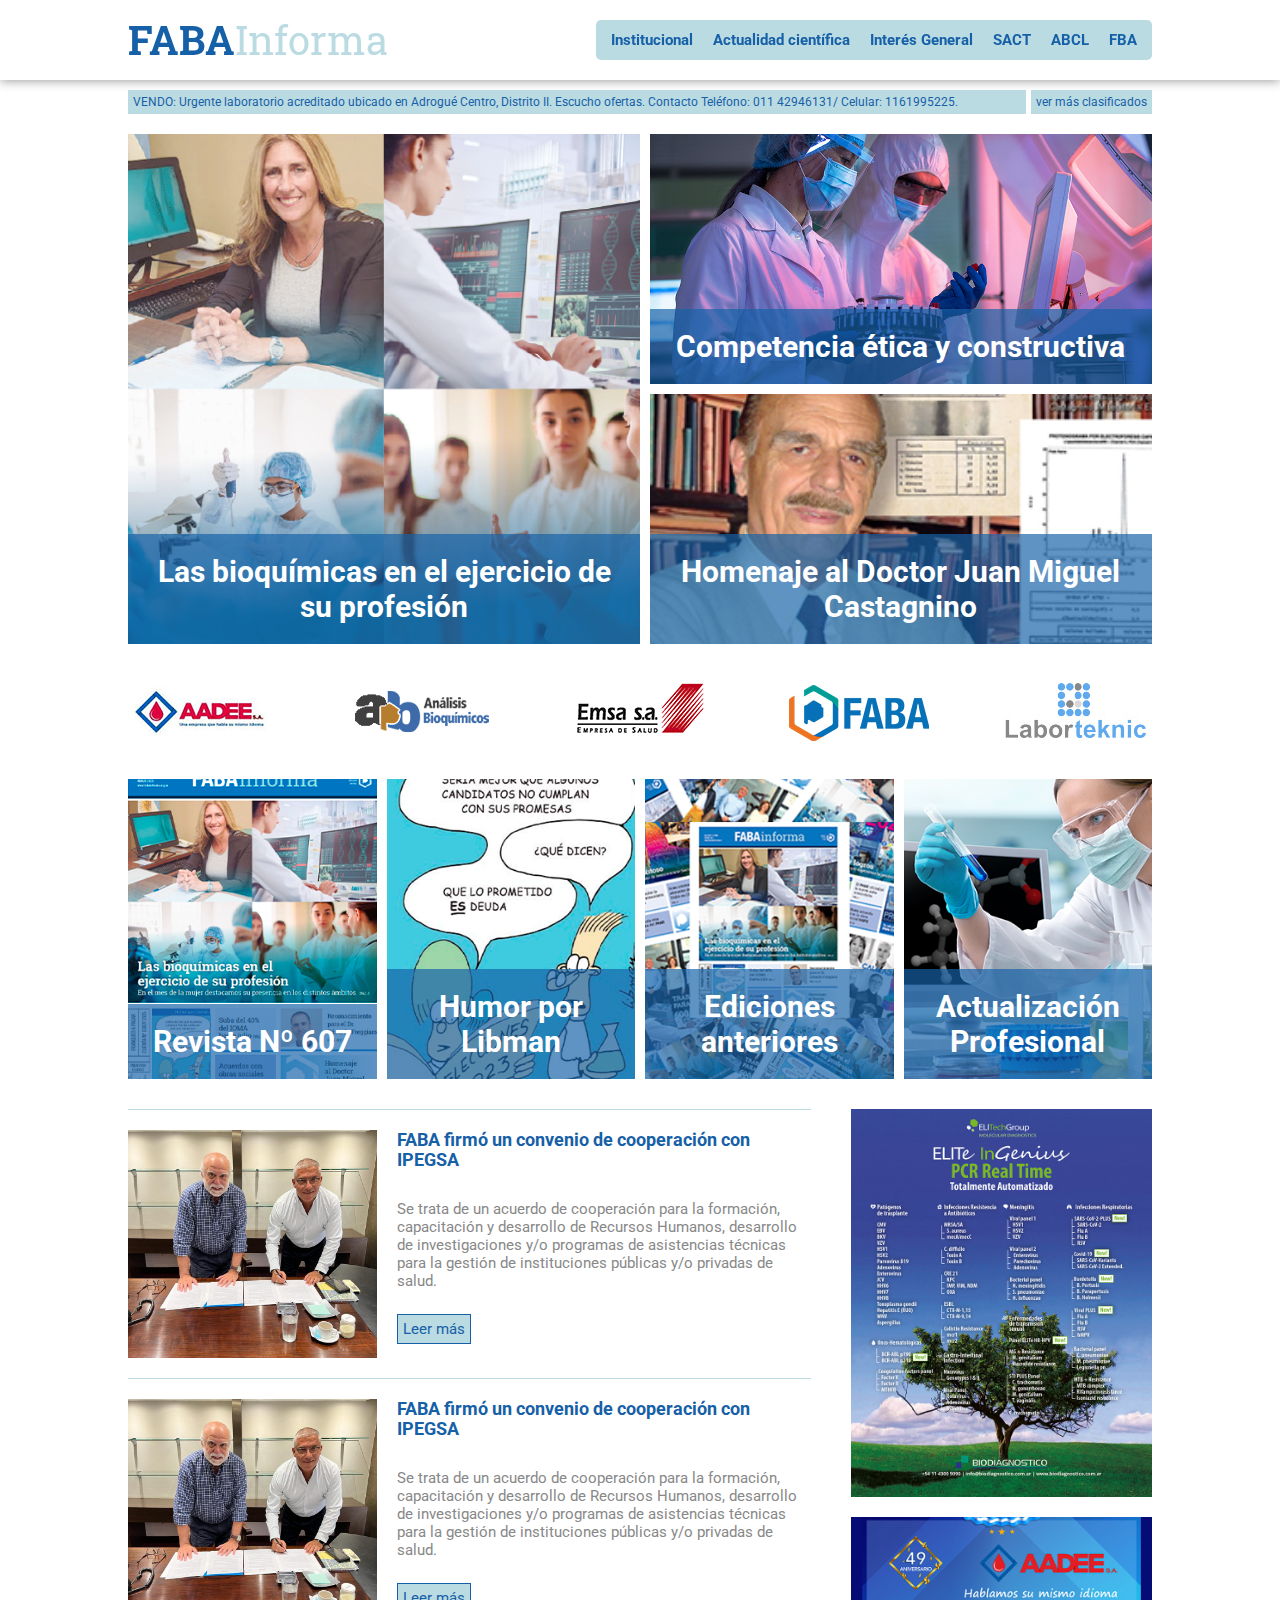
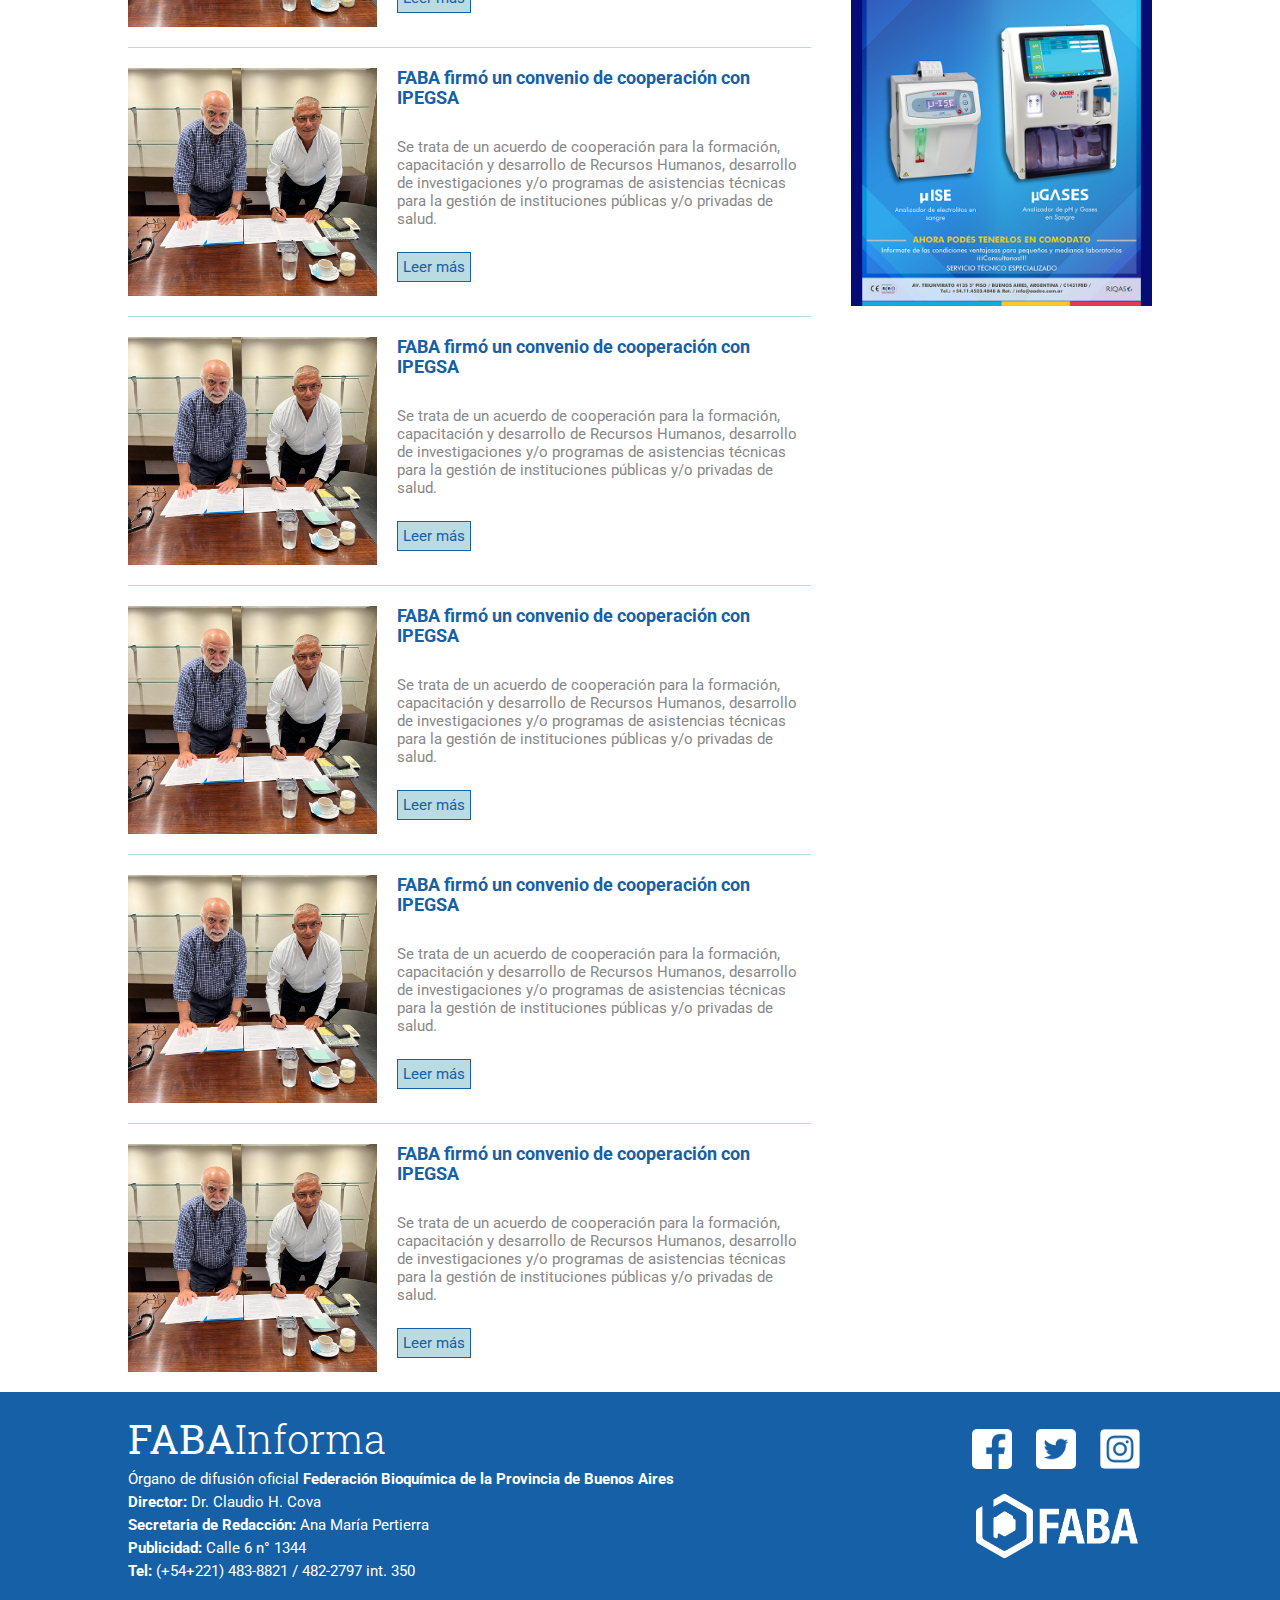
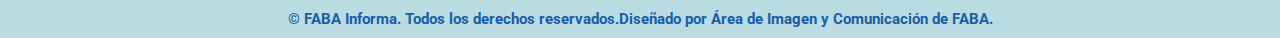
==== commit e1d37df4: "termine todo" ====
--- a/index.html
+++ b/index.html
@@ -5,6 +5,7 @@
     <meta charset="UTF-8">
     <meta http-equiv="X-UA-Compatible" content="IE=edge">
     <meta name="viewport" content="width=1, initial-scale=1.0">
+    <link rel="icon" type="image/x-icon" href="./assets/images/favicon.ico" />
     <link rel="stylesheet" href="css/style.css">
     <link rel="preconnect" href="https://fonts.googleapis.com">
     <link rel="preconnect" href="https://fonts.gstatic.com" crossorigin>
@@ -37,33 +38,41 @@
             <div class="listadoClasificados">
                 <p>VENDO: Urgente laboratorio acreditado ubicado en Adrogué Centro, Distrito II. Escucho ofertas.
                     Contacto Teléfono: 011 42946131/ Celular: 1161995225.</p>
-                <a href="#" class="button">ver más clasificados</a>
-            </div>
-        </section>
-
-        <section class="contenedorNoticias">
-            <div class="noticiasPrincipales">
-                <div class="noticias1">
-                    <a href="">
-                        <h2>Mayoría femenina al frente de la dirigencia bioquímica.</h2>
-                    </a>
-                </div>
-                <div class="noticias2">
-                    <div class="noticiasChica1">
-                        <a href="">
-                            <h2>Competencia ética y constructiva</h2>
-                        </a>
-                    </div>
-                    <div class="noticiasChica2">
-                        <a href="">
-                            <h2>Homenaje al Dr. Juan Miguel Castagnino</h2>
-                        </a>
-                    </div>
-                </div>
-            </div>
+                <a href="#" class="boton-clasificados">ver más clasificados</a>
+            </div>
+        </section>
+
+        <section class="ContenedorNoticias">
+
+            <div class="nota1">
+                <a href="">
+                    <img src="./assets/images/img1.png" alt="">
+                    <h2 class="titulo">Las bioquímicas en el ejercicio de su profesión</h2>
+                </a>
+            </div>
+
+            <div class="nota2">
+                <a href="">
+                    <img src="./assets/images/img2.png" alt="">
+                    <h2 class="titulo"><stron>Competencia</stron> ética y constructiva</h2>
+                </a>
+            </div>
+
+            <div class="nota3">
+                <a href="">
+                    <img src="./assets/images/img3.png" alt="">
+                    <h2 class="titulo">Homenaje al Doctor Juan Miguel Castagnino</h2>
+                </a>
+            </div>
+            
         </section>
 
         <section class="anunciantes">
+            <img class="LogoAnunciantes" src="./assets/images/anunciantes/aadee.jpg" alt="">
+            <img class="LogoAnunciantes" src="./assets/images/anunciantes/ab.jpg" alt="">
+            <img class="LogoAnunciantes" src="./assets/images/anunciantes/emsa.jpg" alt="">
+            <img class="LogoAnunciantes" src="./assets/images/anunciantes/faba.jpg" alt="">
+            <img class="LogoAnunciantes" src="./assets/images/anunciantes/laborteknic.jpg" alt="">
         </section>
 
         <section class="tapaYHumor">
@@ -72,7 +81,7 @@
                 <h2 class="tituloSeccion">Revista Nº 607</h2>
             </div>
             <div class="tapa">
-                <img src="./assets/images/humor.png" alt="">
+                <img src="./assets/images/humor.PNG" alt="">
                 <h2 class="tituloSeccion">Humor por Libman</h2>
             </div>
             <div class="tapa">
@@ -80,7 +89,7 @@
                 <h2 class="tituloSeccion">Ediciones anteriores</h2>
             </div>
             <div class="tapa">
-                <img src="./assets/images/actualizacionProfesional.png" alt="">
+                <img src="./assets/images/actualizacionProfesional.PNG" alt="">
                 <h2 class="tituloSeccion">Actualización Profesional</h2>
             </div>
         </section>
@@ -91,84 +100,84 @@
                     <div>
                         <img src="./assets/images/img4.png">
                     </div>
-                    <div>
-                        <h3>FABA firmó un convenio de cooperación con IPEGSA</h3>
-                        <p>Se trata de un acuerdo de cooperación para la formación, capacitación y desarrollo de
-                            Recursos Humanos, desarrollo de investigaciones y/o programas de asistencias técnicas
-                            para la gestión de instituciones públicas y/o privadas de salud.</p>
-                        <p><a href="">Leer más</a></p>
-                    </div>
-                </article>
-                <article>
-                    <div>
-                        <img src="./assets/images/img4.png">
-                    </div>
-                    <div>
-                        <h3>FABA firmó un convenio de cooperación con IPEGSA</h3>
-                        <p>Se trata de un acuerdo de cooperación para la formación, capacitación y desarrollo de
-                            Recursos Humanos, desarrollo de investigaciones y/o programas de asistencias técnicas
-                            para la gestión de instituciones públicas y/o privadas de salud.</p>
-                        <p><a href="">Leer más</a></p>
-                    </div>
-                </article>
-                <article>
-                    <div>
-                        <img src="./assets/images/img4.png">
-                    </div>
-                    <div>
-                        <h3>FABA firmó un convenio de cooperación con IPEGSA</h3>
-                        <p>Se trata de un acuerdo de cooperación para la formación, capacitación y desarrollo de
-                            Recursos Humanos, desarrollo de investigaciones y/o programas de asistencias técnicas
-                            para la gestión de instituciones públicas y/o privadas de salud.</p>
-                        <p><a href="">Leer más</a></p>
-                    </div>
-                </article>
-                <article>
-                    <div>
-                        <img src="./assets/images/img4.png">
-                    </div>
-                    <div>
-                        <h3>FABA firmó un convenio de cooperación con IPEGSA</h3>
-                        <p>Se trata de un acuerdo de cooperación para la formación, capacitación y desarrollo de
-                            Recursos Humanos, desarrollo de investigaciones y/o programas de asistencias técnicas
-                            para la gestión de instituciones públicas y/o privadas de salud.</p>
-                        <p><a href="">Leer más</a></p>
-                    </div>
-                </article>
-                <article>
-                    <div>
-                        <img src="./assets/images/img4.png">
-                    </div>
-                    <div>
-                        <h3>FABA firmó un convenio de cooperación con IPEGSA</h3>
-                        <p>Se trata de un acuerdo de cooperación para la formación, capacitación y desarrollo de
-                            Recursos Humanos, desarrollo de investigaciones y/o programas de asistencias técnicas
-                            para la gestión de instituciones públicas y/o privadas de salud.</p>
-                        <p><a href="">Leer más</a></p>
-                    </div>
-                </article>
-                <article>
-                    <div>
-                        <img src="./assets/images/img4.png">
-                    </div>
-                    <div>
-                        <h3>FABA firmó un convenio de cooperación con IPEGSA</h3>
-                        <p>Se trata de un acuerdo de cooperación para la formación, capacitación y desarrollo de
-                            Recursos Humanos, desarrollo de investigaciones y/o programas de asistencias técnicas
-                            para la gestión de instituciones públicas y/o privadas de salud.</p>
-                        <p><a href="">Leer más</a></p>
-                    </div>
-                </article>
-                <article>
-                    <div>
-                        <img src="./assets/images/img4.png">
-                    </div>
-                    <div>
-                        <h3>FABA firmó un convenio de cooperación con IPEGSA</h3>
-                        <p>Se trata de un acuerdo de cooperación para la formación, capacitación y desarrollo de
-                            Recursos Humanos, desarrollo de investigaciones y/o programas de asistencias técnicas
-                            para la gestión de instituciones públicas y/o privadas de salud.</p>
-                        <p><a href="">Leer más</a></p>
+                    <div class="datos-nota">
+                        <h3>FABA firmó un convenio de cooperación con IPEGSA</h3>
+                        <p>Se trata de un acuerdo de cooperación para la formación, capacitación y desarrollo de
+                            Recursos Humanos, desarrollo de investigaciones y/o programas de asistencias técnicas
+                            para la gestión de instituciones públicas y/o privadas de salud.</p>
+                            <p><a href="#" class="boton-nota">Leer más</a></p>
+                    </div>
+                </article>
+                <article>
+                    <div>
+                        <img src="./assets/images/img4.png">
+                    </div>
+                    <div class="datos-nota">
+                        <h3>FABA firmó un convenio de cooperación con IPEGSA</h3>
+                        <p>Se trata de un acuerdo de cooperación para la formación, capacitación y desarrollo de
+                            Recursos Humanos, desarrollo de investigaciones y/o programas de asistencias técnicas
+                            para la gestión de instituciones públicas y/o privadas de salud.</p>
+                            <p><a href="#" class="boton-nota">Leer más</a></p>
+                    </div>
+                </article>
+                <article>
+                    <div>
+                        <img src="./assets/images/img4.png">
+                    </div>
+                    <div class="datos-nota">
+                        <h3>FABA firmó un convenio de cooperación con IPEGSA</h3>
+                        <p>Se trata de un acuerdo de cooperación para la formación, capacitación y desarrollo de
+                            Recursos Humanos, desarrollo de investigaciones y/o programas de asistencias técnicas
+                            para la gestión de instituciones públicas y/o privadas de salud.</p>
+                            <p><a href="#" class="boton-nota">Leer más</a></p>
+                    </div>
+                </article>
+                <article>
+                    <div>
+                        <img src="./assets/images/img4.png">
+                    </div>
+                    <div class="datos-nota">
+                        <h3>FABA firmó un convenio de cooperación con IPEGSA</h3>
+                        <p>Se trata de un acuerdo de cooperación para la formación, capacitación y desarrollo de
+                            Recursos Humanos, desarrollo de investigaciones y/o programas de asistencias técnicas
+                            para la gestión de instituciones públicas y/o privadas de salud.</p>
+                            <p><a href="#" class="boton-nota">Leer más</a></p>
+                    </div>
+                </article>
+                <article>
+                    <div>
+                        <img src="./assets/images/img4.png">
+                    </div>
+                    <div class="datos-nota">
+                        <h3>FABA firmó un convenio de cooperación con IPEGSA</h3>
+                        <p>Se trata de un acuerdo de cooperación para la formación, capacitación y desarrollo de
+                            Recursos Humanos, desarrollo de investigaciones y/o programas de asistencias técnicas
+                            para la gestión de instituciones públicas y/o privadas de salud.</p>
+                            <p><a href="#" class="boton-nota">Leer más</a></p>
+                    </div>
+                </article>
+                <article>
+                    <div>
+                        <img src="./assets/images/img4.png">
+                    </div>
+                    <div class="datos-nota">
+                        <h3>FABA firmó un convenio de cooperación con IPEGSA</h3>
+                        <p>Se trata de un acuerdo de cooperación para la formación, capacitación y desarrollo de
+                            Recursos Humanos, desarrollo de investigaciones y/o programas de asistencias técnicas
+                            para la gestión de instituciones públicas y/o privadas de salud.</p>
+                            <p><a href="#" class="boton-nota">Leer más</a></p>
+                    </div>
+                </article>
+                <article>
+                    <div>
+                        <img src="./assets/images/img4.png">
+                    </div>
+                    <div class="datos-nota">
+                        <h3>FABA firmó un convenio de cooperación con IPEGSA</h3>
+                        <p>Se trata de un acuerdo de cooperación para la formación, capacitación y desarrollo de
+                            Recursos Humanos, desarrollo de investigaciones y/o programas de asistencias técnicas
+                            para la gestión de instituciones públicas y/o privadas de salud.</p>
+                            <p><a href="#" class="boton-nota">Leer más</a></p>
                     </div>
                 </article>
             </div>
--- a/css/style.css
+++ b/css/style.css
@@ -8,16 +8,16 @@
 html {
     font-size: 62.5%;
 }
-
 body {
     font-family: roboto;
     font-weight: 400;
-    color: #9E9EA1;
+    color: #888888;
 }
 section{
-    margin-top: 20px;
-    margin-bottom: 20px;
-}
+    margin-top: 10px;
+    margin-bottom: 10px;
+}
+/* GRILLAS */
 .hero__inicio {
     display: grid;
     width: 100%;
@@ -61,6 +61,7 @@
         "footer footer footer footer footer"
     ;
 }
+/* FIN GRILLAS */
 
 /* HEADER MENU */
 header {
@@ -78,17 +79,6 @@
     padding-left: 20%;
     padding-right: 20%;
 }
-
-nav {
-    width: 60%;
-    height: 40px;
-    display: flex;
-    flex-direction: row;
-    justify-content: flex-end;
-    font-family: roboto;
-    font-size: 1.5rem;
-}
-
 header h1 {
     font-family: roboto slab;
     font-size: 4rem;
@@ -96,23 +86,26 @@
     color: #BBDBE3;
     line-height: 100%;
 }
-
 header h1 a {
     text-decoration: none;
     color: #BBDBE3;
 }
-
 header strong {
     color: #1660A7;
 }
-
-
+nav {
+    height: 40px;
+    display: flex;
+    flex-direction: row;
+    justify-content: flex-end;
+    font-family: roboto;
+    font-size: 1.5rem;
+}
 nav ul a {
     text-decoration: none;
     padding: 5px;
     color: #1660A7;
 }
-
 nav ul {
     display: flex;
     flex-direction: row;
@@ -124,11 +117,9 @@
     padding: 5px;
     border-radius: 5px;
 }
-
 nav li {
     padding: 5px;
 }
-
 nav ul a:hover {
     background-color: #1660A7;
     color: #fff;
@@ -145,12 +136,12 @@
 .clasificados {
     grid-area: clasificados;
     background-color: #BBDBE3;
+    color: #1660A7;
     font-size: 1.2rem;
     display: flex;
     flex-direction: column;
     justify-content: center;
 }
-
 .listadoClasificados {
     display: flex;
     flex-direction: row;
@@ -159,95 +150,78 @@
 .clasificados p {
     padding: 5px;
 }
-
-.button {    
-    color: #fff;
+.boton-clasificados {    
+    color: #1660A7;
+    background-color: #BBDBE3;
+    padding: 5px;
+    text-decoration: none;    
+    border-left: 5px solid #FFF;
+}
+.boton-clasificados:hover {    
+    color: #BBDBE3;
     background-color: #1660A7;
-    padding: 5px;
-    text-decoration: none;
-}
-
-.button a {
-}
-
+}
 /* FIN CLASIFICADOS */
 
-
 /* NOTICIAS PRINCIPALES */
-.contenedorNoticias {
+.ContenedorNoticias {
     grid-area: noticiasPrincipales;
-    display: flex;
-    justify-content: center;
-
-}
-
-.noticiasPrincipales {
-    display: flex;
-    justify-content: space-between;
-}
-
-.noticias1 {
-    width: 50%;
-    height: 400px;
-    margin-right: 10px;
-    background-image: url(../assets/images/img1.png);
-    background-size: cover;
-    display: flex;
-    flex-direction: column;
-    justify-content: flex-end;
-}
-.noticias1 h2 {
-background-color: #1661a77c ;
-padding: 20px;
-color: #fff;
-font-size: 4rem;
-text-align: center;
-}
-.noticias1 a{
-    text-decoration: none;
-}
-.noticias2 {
-    width: 50%;
-    height: 400px;
-    display: flex;
-    flex-direction: column;
-    justify-content: space-between;
-    gap: 20px;
-}
-.noticias2 a{
-    text-decoration: none;
-}
-.noticiasChica1 {
-    height: 50%;
-    background-image: url(../assets/images/img2.png);
-    background-size: cover;
-    display: flex;
-    flex-direction: column;
-    justify-content: flex-end;
-}
-.noticiasChica2 {
-    height: 50%;
-    background-image: url(../assets/images/img3.png);
-    background-size: cover;
-    display: flex;
-    flex-direction: column;
-    justify-content: flex-end;
-}
-.noticiasChica1 h2 {    
-    background-color: #1661a77c ;
-    padding: 20px;
+    display: grid;
+    gap: 10px;
+    grid-template-columns: 50% 49%;
+    grid-template-rows: 250px 250px;
+    grid-template-areas:
+    "nota1 nota2"
+    "nota1 nota3"
+    ;
+}
+.nota1 {
+    grid-area: nota1;
+    position: relative;
+}
+.nota1 img {
+    object-fit: cover;
+    width: 100%;
+    height: 100%;
+}
+.nota2 {
+    grid-area: nota2;
+    position: relative;
+}
+.nota2 img {
+    object-fit: cover;
+    width: 100%;
+    height: 100%;
+}
+.nota3 {
+    grid-area: nota3;
+    position: relative;
+}
+.nota3 img {
+    width: 100%;
+    object-fit: cover;
+    width: 100%;
+    height: 100%;
+}
+.titulo {    
+    width: 100%;
+    position: absolute;
+    bottom: 0;
+    left: 0;
+    background-color: #1661a7af;
     color: #fff;
     font-size: 3rem;
+    padding: 20px;
     text-align: center;
-}
-.noticiasChica2 h2 {    
-    background-color: #1661a77c ;
-    padding: 20px;
-    color: #fff;
-    font-size: 3rem;
-    text-align: center;
-}
-
+    transition: padding 0.5s ease-in-out, background-color 0.5s ease-in-out;
+}
+.nota1:hover, .nota2:hover, .nota3:hover{
+    .titulo{
+        padding-top: 60px;
+        padding-bottom: 60px;
+        background-color: #1661a7;
+    }
+}
 /* FIN NOTICIAS PRINCIPALES */
 
 /* ANUNCIANTES */
@@ -257,10 +231,12 @@
     flex-direction: row;
     justify-content: space-between;
     align-items: center;
-    gap: 20px;
-}
-.LogoAnunciantes img {
-    width: 100%;
+    width: 100%;
+    margin-top: 20px;
+    margin-bottom: 20px;
+}
+.LogoAnunciantes {
+    max-width: 20%;
 }
 /* FIN ANUNCIANTES */
 
@@ -275,26 +251,32 @@
 .tapa {
     width: 25%;
     position: relative;
-    height: 400px;
+    height: 300px;
 }
 .tapa img {
-    height: 400px;
+    height: 100%;
     width: 100%;
     object-fit: cover;
 }
-
 .tituloSeccion {    
-  position: absolute;
-  bottom: 0;
-  left: 0;
-  width: 100%;
-  background-color: #1661a7af ;
-  color: #fff;
-  font-size: 3rem;
-  padding: 20px;
-  padding: 10px;
-  margin: 0;
-  text-align: center;
+    position: absolute;
+    bottom: 0;
+    left: 0;
+    width: 100%;
+    background-color: #1661a7af;
+    color: #fff;
+    font-size: 3rem;
+    padding: 20px;
+    margin: 0;
+    text-align: center;
+    transition: padding 0.5s ease-in-out, background-color 0.5s ease-in-out;
+}
+.tapa:hover{
+    .tituloSeccion{
+        padding-top: 60px;
+        padding-bottom: 60px;
+        background-color: #1661a7;
+    }
 }
 /* FIN TAPA HUMOR Y EDICIONES ANTERIORES */ 
 
@@ -324,27 +306,35 @@
     display: flex;
     font-size: 1.5rem;
 }
+.datos-nota {
+    display: flex;
+    flex-direction: column;
+    justify-content: space-between;
+    gap: 10px;
+}
 article img {
-    width: 300px;
-    height: 200px;
+    width: 100%;
+    height: 100%;
     padding-right: 20px;
     object-fit: cover;
 }
-
 article h3 {
     color: #1660A7;
     padding-bottom: 20px;
 }
 article p {
-    color: #505055;
     padding-bottom: 20px;
 }
-article a  {
+.boton-nota{
+    color: #1660A7;
+    background-color: #BBDBE3;
+    padding: 5px;
+    text-decoration: none;    
+    border: 1px solid #1660A7;
+}
+.boton-nota:hover {    
+    color: #BBDBE3;
     background-color: #1660A7;
-    color: #fff;
-    padding: 5px;
-    border-radius: 5px;
-    text-decoration: none;
 }
 /* FIN NOTICIAS SECUNDARIAS */ 
 
@@ -354,7 +344,7 @@
     display: flex;
     flex-direction: column;
     align-items: end;
-    margin-left: 20px;
+    margin-left: 40px;
     margin-top: 20px;
 }
 aside img {
@@ -366,21 +356,13 @@
 /* ESTILOS NOTICIA */
 .nombreSeccion{
     grid-area: seccion;
-    justify-content: flex-start;
     background-color: #1660A7;
     color: #fff;
     font-size: 1.5rem;
-    font-weight: 800; 
-    margin-top: 20px;
-    margin-bottom: 10px;
     padding: 15px;   
-    text-align: left;
-    }
+}
 .tituloNota {
     grid-area: titulo;
-    flex-direction: column;
-    margin-top: 20px;
-    margin-bottom: 20px;
 }
 .tituloNota span {
     font-size: 1.5rem;
@@ -395,8 +377,6 @@
     width: 100%;
     height: 300px;
     object-fit: cover;
-    margin-top: 20px;
-    margin-bottom: 20px;
 }
 .bajada {
     grid-area: bajada;
@@ -428,7 +408,6 @@
     padding: 0px;
     margin-left: 10px;
 }
-
 .cuerpoNota {
     grid-area: cuerpoNota;
     margin-bottom: 40px;
@@ -468,7 +447,6 @@
     margin-top: 20px;
     margin-bottom: 20px;
 }
-
 /* FIN ESTILOS NOTICIA */
 
 /* FOOTEER */
@@ -482,9 +460,7 @@
     justify-content: center;
     flex-direction: column;
     align-items: center;
-    bottom: 0px;
-}
-
+}
 .footer {
     width: 80%;
     display: flex;
@@ -496,7 +472,6 @@
     padding-left: 10%;
     padding-right: 10%;
 }
-
 footer h1 {
     font-family: roboto slab;
     font-weight: 300;
@@ -507,29 +482,22 @@
     width: 40px;
     margin: 10px;
 }
-
 footer p {
     font-weight: 400;
     padding-top: 5px;
 }
-
 .faba img {
     width: 170px;
     margin: 10px;
 }
-
 .creador {
-    display: flex;
-    font-size: 1.5rem;
-    justify-content: center;
-    align-items: center;
+    font-size: 1.5rem;
     width: 100%;
     text-align: center;
     background-color: #BBDBE3;
     color: #1660A7;
     padding: 10px;
 }
-
 footer a {
     text-decoration: none;
     color: #fff;
@@ -542,14 +510,14 @@
     grid-template-columns: 10% repeat(3, 1fr) 10%;
     grid-template-rows: auto;
     grid-template-areas:
-    "header header header header header"
-    ". clasificados clasificados clasificados ."
-    ". noticiasPrincipales noticiasPrincipales noticiasPrincipales ."
-    ". anunciantes anunciantes anunciantes ." 
-    ". tapaYHumor tapaYHumor tapaYHumor ."
-    ". main main aside ."
-    "footer footer footer footer footer"
-    ;
+        "header header header header header"
+        ". clasificados clasificados clasificados ."
+        ". noticiasPrincipales noticiasPrincipales noticiasPrincipales ."
+        ". anunciantes anunciantes anunciantes ." 
+        ". tapaYHumor tapaYHumor tapaYHumor ."
+        ". main main aside ."
+        "footer footer footer footer footer"
+        ;
 }
 .hero__seccion {
     grid-template-columns: 10% repeat(3, 1fr) 10%;
@@ -560,33 +528,27 @@
         ". noticiasPrincipales noticiasPrincipales noticiasPrincipales ."
         ". main main aside ." 
         "footer footer footer footer footer"
-    ;
+        ;
 }
 .hero__noticia {
     grid-template-columns: 10% repeat(3, 1fr) 10%;
     grid-template-rows: auto;
     grid-template-areas:
-    "header header header header header"
-    ". seccion seccion seccion ."
-    ". titulo titulo titulo ."
-    ". imagen imagen imagen ." 
-    ". bajada bajada compartir ."
-    ". cuerpoNota cuerpoNota aside ."
-    "footer footer footer footer footer"
-    ;
+        "header header header header header"
+        ". seccion seccion seccion ."
+        ". titulo titulo titulo ."
+        ". imagen imagen imagen ." 
+        ". bajada bajada compartir ."
+        ". cuerpoNota cuerpoNota aside ."
+        "footer footer footer footer footer"
+        ;
 }
 header{
     padding-right: 10%;
     padding-left: 10%;
 }
-nav {
-    width: 100%;
-    top: 0px;
-} 
 aside {
     flex-direction: column;
-    margin-left: 0px;
-
 }
 aside img {
     width: 100%;
@@ -597,159 +559,83 @@
 }
 
 @media (max-width: 1024px){
-    .abrir-menu,
-    .cerrar-menu {
-        display: block;
-        border: 0;
-        font-size: 1.25rem;
-        background-color: transparent;
-        cursor: pointer;
-    }
-
-    .abrir-menu {
-        background-color: #BBDBE3;
-        color: #1660A7;
-        padding: 5px;
-        font-size: 35px;
-        border-radius: 10px;
-        font-weight: bolder;
-    }
-
-    .cerrar-menu {
-        color: #1660A7;
-        font-size: 40px;
-    }
-
-    .nav {
-        width: auto;
-        opacity: 0;
-        visibility: hidden;
-        display: flex;
-        flex-direction: column;
-        align-items: end;
-        gap: 1rem;
-        position: absolute;
-        top: 0;
-        right: 10%;
-        bottom: 0;
-        top: 245px;
-        color: #1660A7;
-        font-size: 20px;
-    }
-
-    .nav.visible {
-        opacity: 1;
-        visibility: visible;
-    }
-    
-    .nav-list {
-        flex-direction: column;
-        align-items: end;
-    }
-
-    .nav-list li a {
-        color: #1660A7;
-    }
-
-    .hero__inicio {
-        grid-template-columns:10% 1fr 10%;
-        grid-template-rows: auto;
-        grid-template-areas:
-            "header header header"
-            ". clasificados ."
-            ". noticiasPrincipales ."
-            ". anunciantes ."
-            ". tapaYHumor ."
-            ". main ."
-            ". aside ."
-            "footer footer footer"
+.abrir-menu,
+.cerrar-menu {
+    display: block;
+    border: 0;
+    font-size: 1.25rem;
+    background-color: transparent;
+    cursor: pointer;
+}
+.abrir-menu {
+    background-color: #BBDBE3;
+    color: #1660A7;
+    padding: 5px;
+    font-size: 35px;
+    border-radius: 10px;
+    font-weight: bolder;
+}
+.cerrar-menu {
+    color: #1660A7;
+    font-size: 40px;
+}
+.nav {
+    width: auto;
+    opacity: 0;
+    visibility: hidden;
+    display: flex;
+    flex-direction: column;
+    align-items: end;
+    gap: 1rem;
+    position: absolute;
+    top: 0;
+    right: 10%;
+    bottom: 0;
+    top: 245px;
+    color: #1660A7;
+    font-size: 20px;
+}
+.nav.visible {
+    opacity: 1;
+    visibility: visible;
+}
+.nav-list {
+    flex-direction: column;
+    align-items: end;
+}
+.nav-list li a {
+    color: #1660A7;
+}
+.hero__inicio {
+    grid-template-columns:10% 1fr 10%;
+    grid-template-rows: auto;
+    grid-template-areas:
+        "header header header"
+        ". clasificados ."
+        ". noticiasPrincipales ."
+        ". anunciantes ."
+        ". tapaYHumor ."
+        ". main ."
+        ". aside ."
+        "footer footer footer"
+        ;        
+}
+.hero__seccion {
+    grid-template-columns: 10% 1fr 10%;
+    grid-template-rows: auto;
+    grid-template-areas:
+        "header header header"
+        ". seccion ."
+        ". noticiasPrincipales ."
+        ". main ."
+        ". aside ." 
+        "footer footer footer"
         ;
-        
-    }
-
-
-    .hero__seccion {
-        grid-template-columns: 10% 1fr 10%;
-        grid-template-rows: auto;
-        grid-template-areas:
-            "header header header"
-            ". seccion ."
-            ". noticiasPrincipales ."
-            ". main ."
-            ". aside ." 
-            "footer footer footer"
-        ;
-    }
-    
+}    
 .hero__noticia {
     grid-template-columns: 10% 1fr 10%;
     grid-template-rows: auto;
     grid-template-areas:
-    "header header header"
-    ". seccion ."
-    ". titulo ."
-    ". imagen ." 
-    ". compartir ."
-    ". bajada ."
-    ". cuerpoNota ."
-    ". aside ."
-    "footer footer footer"
-    ;
-}
-
-    aside {
-        flex-direction: row;
-        justify-content: space-between;
-        margin-left: 0px;
-
-    }
-    aside img {
-        width: 49%;
-    }
-}
-
-@media (max-width: 768px){
-    
-header{
-    padding-right: 5%;
-    padding-left: 5%;
-}
-.nav {
-    right: 5%;
-}
-    .hero__inicio {
-        grid-template-columns:5% 1fr 5%;
-        grid-template-rows: auto;
-        grid-template-areas:
-            "header header header"
-            ". clasificados ."
-            ". noticiasPrincipales ."
-            ". anunciantes ."
-            ". tapaYHumor ."
-            ". main ."
-            ". aside ."
-            "footer footer footer"
-        ;
-        
-    }
-    
-    .hero__seccion {
-        grid-template-columns: 5% 1fr 5%;
-        grid-template-rows: auto;
-        grid-template-areas:
-            "header header header"
-            ". seccion ."
-            ". noticiasPrincipales ."
-            ". main ."
-            ". aside ." 
-            "footer footer footer"
-        ;
-    }
-
-    .hero__noticia {
-        grid-template-columns: 5% 1fr 5%;
-        grid-template-rows: auto;
-        grid-template-areas:
         "header header header"
         ". seccion ."
         ". titulo ."
@@ -760,199 +646,177 @@
         ". aside ."
         "footer footer footer"
         ;
+}
+.tituloSeccion{
+    font-size: 2rem;
+}
+aside {
+    flex-direction: row;
+    justify-content: space-between;
+    margin-left: 0px;
+}
+aside img {
+    width: 49%;
+}
+}
+
+@media (max-width: 768px){
+header{
+    padding-right: 5%;
+    padding-left: 5%;
+}
+.nav {
+    right: 5%;
+}
+.titulo{
+    font-size: 2rem;
+}
+.anunciantes {
+    display: none;
+}
+.hero__inicio {
+    grid-template-columns:5% 1fr 5%;
+    grid-template-rows: auto;
+    grid-template-areas:
+    "header header header"
+    ". clasificados ."
+    ". noticiasPrincipales ."
+    ". tapaYHumor ."
+    ". main ."
+    ". aside ."
+    "footer footer footer"
+    ;
+}    
+.hero__seccion {
+    grid-template-columns: 5% 1fr 5%;
+    grid-template-rows: auto;
+    grid-template-areas:
+    "header header header"
+    ". seccion ."
+    ". noticiasPrincipales ."
+    ". main ."
+    ". aside ." 
+    "footer footer footer"
+    ;
+}
+.hero__noticia {
+    grid-template-columns: 5% 1fr 5%;
+    grid-template-rows: auto;
+    grid-template-areas:
+    "header header header"
+    ". seccion ."
+    ". titulo ."
+    ". imagen ." 
+    ". compartir ."
+    ". bajada ."
+    ". cuerpoNota ."
+    ". aside ."
+    "footer footer footer"
+    ;
+}  
+.ContenedorNoticias {
+    gap: 10px;
+    grid-template-columns: 50% 49%;
+    grid-template-rows: 250px 250px;
+    grid-template-areas:
+    "nota1 nota1"
+    "nota2 nota3"
+    ;
+}
+.tapaYHumor {
+    flex-wrap: wrap;
+}
+.tapa {
+    width: 48%;
+}
+.footer {
+    padding-left: 5%;
+    padding-right: 5%;
     }
-
-    .noticiasPrincipales {
-        flex-direction: column;
-        gap: 20px;
-    }
-    .noticias1 {
-        width: 100%;
-    }
-    .noticias2 {
-        flex-direction: row;
-        width: 100%;
-        height: 250px;
-        gap: 20px;
-    }
-    .noticiasChica1 {
-        width: 50%;
-        height: 100%;
-    }
-    .noticiasChica2 {
-        width: 50%;
-        height: 100%;
-    }
-    .tapaYHumor {
-    flex-wrap: wrap;
-    }
-    .tapa {
-        width: 48%;
-    }
-    .humor {
-        width: 48%;
-    }
-    .actProfYVersionesAnteriores {
-        flex-direction: row;
-        justify-content: space-between;
-        width: 100%;
-    }
-    .actProfYVersionesAnteriores img {
-        width: 48%;
-        height: 100%;
-    }
-    .footer {
-        padding-left: 5%;
-        padding-right: 5%;
-    }
-}
-
-@media (max-width: 570px){
-    
+}
+
+@media (max-width: 570px){     
 article h3 {
     text-align: center;
     font-size: 2.5rem;
     padding-top: 20px;
 }
-
-    .footer{
-        width: 100%;
-        flex-direction: column;
-        align-items: center;
-    }
-    .informacion {
+.footer{
+    flex-direction: column;
+    align-items: center;
+}
+.informacion {
     text-align: center;
-    }
-    .informacion p {
-        padding-bottom: 5px;
-    }
-    .redesSociales {
-        display: flex;
-        flex-direction: row;
-        justify-content: space-between;
-        align-items: center;
-    }
-    article{
-        flex-direction: column;
-    }
-    article p {
-        display: none;
-    }
-    article img {
-        width: 100%;
-        height: 400px;
-        padding-right: 0px;
-    }
-    
-
-}
-
-@media (max-width: 425px){
-    
+}
+.informacion p {
+    padding-bottom: 5px;
+}
+.contactos {
+    display: flex;
+    flex-direction: column;
+    justify-content: space-between;
+    align-items: center;
+}
+.redesSociales {
+    display: flex;
+    flex-direction: row;
+    justify-content: space-between;
+    align-items: center;
+}
+article{
+    flex-direction: column;
+}
+article p {
+    display: none;
+}
+article img {
+    width: 100%;
+    height: 100%;
+    padding-right: 0px;
+}
+aside {
+    display: none;
+}
+}
+
+@media (max-width: 425px){    
 header h1 {
     font-size: 3rem;
 }
-    
-
-    .hero__inicio {
-        grid-template-columns:5% 1fr 5%;
-        grid-template-rows: auto;
-        grid-template-areas:
-            "header header header"
-            ". clasificados ."
-            ". noticiasPrincipales ."
-            ". anunciantes ."
-            ". tapaYHumor ."
-            ". main ."
-            "footer footer footer"
-        ;
-        
-    }
-    .hero__seccion {
-        grid-template-columns: 5% 1fr 5%;
-        grid-template-rows: auto;
-        grid-template-areas:
-            "header header header"
-            ". seccion ."
-            ". noticiasPrincipales ."
-            ". main ."
-            "footer footer footer"
-        ;
-    }
-    nav {
-        width: 100%;
-        top: 0px;
-    } 
-    aside {
-        flex-direction: row;
-        margin-left: 0px;
-        gap: 20px;
-        padding-left: 100px ;
-        padding-right: 100px ;
-
-    }
-    aside img {
-        width: 50%;
-    }
-    .noticias2 {
-        flex-direction: column;
-        width: 100%;
-        height: 500px;
-    }
-    .noticiasChica1 {
-        width: 100%;
-    }
-    .noticiasChica2 {
-        width: 100%;
-    }
-    .actProfYVersionesAnteriores {
-        flex-direction: column;
-    }
-
-    .actProfYVersionesAnteriores img{
-        width: 100%;
-    }
-    article {
-        flex-direction: column;
-    }
-    article img {
-        width: 100%;
-        height: 300px;
-        padding-right: 0px;
-    }
-    article p {
-        display: none;
-    }
-    aside {
-        display: none;
-    }
-    .footer{
-        width: 100%;
-        flex-direction: column;
-        align-items: center;
-    }
-    .informacion {
-    text-align: center;
-    }
-    .informacion p {
-        padding-bottom: 5px;
-    }
-    .contactos {
-        display: flex;
-        flex-direction: column;
-        justify-content: space-between;
-        align-items: center;
-    }
-    .redesSociales {
-        display: flex;
-        flex-direction: row;
-        justify-content: space-between;
-        align-items: center;
-    }
-    .humor {
-        width: 100%;
-    }
-    .tapa {
-        width: 100%;
-    }
+.hero__inicio {
+    grid-template-columns:5% 1fr 5%;
+    grid-template-rows: auto;
+    grid-template-areas:
+    "header header header"
+    ". clasificados ."
+    ". noticiasPrincipales ."
+    ". tapaYHumor ."
+    ". main ."
+    "footer footer footer"
+    ;  
+}
+.hero__seccion {
+    grid-template-columns: 5% 1fr 5%;
+    grid-template-rows: auto;
+    grid-template-areas:
+    "header header header"
+    ". seccion ."
+    ". noticiasPrincipales ."
+    ". main ."
+    "footer footer footer"
+    ;
+}
+.ContenedorNoticias {
+    gap: 10px;
+    grid-template-columns: 100%;
+    grid-template-rows: repeat(3, 250px);
+    grid-template-areas:
+    "nota1"
+    "nota2"
+    "nota3"
+    ;
+}
+.tapa {
+    width: 100%;
+}
 }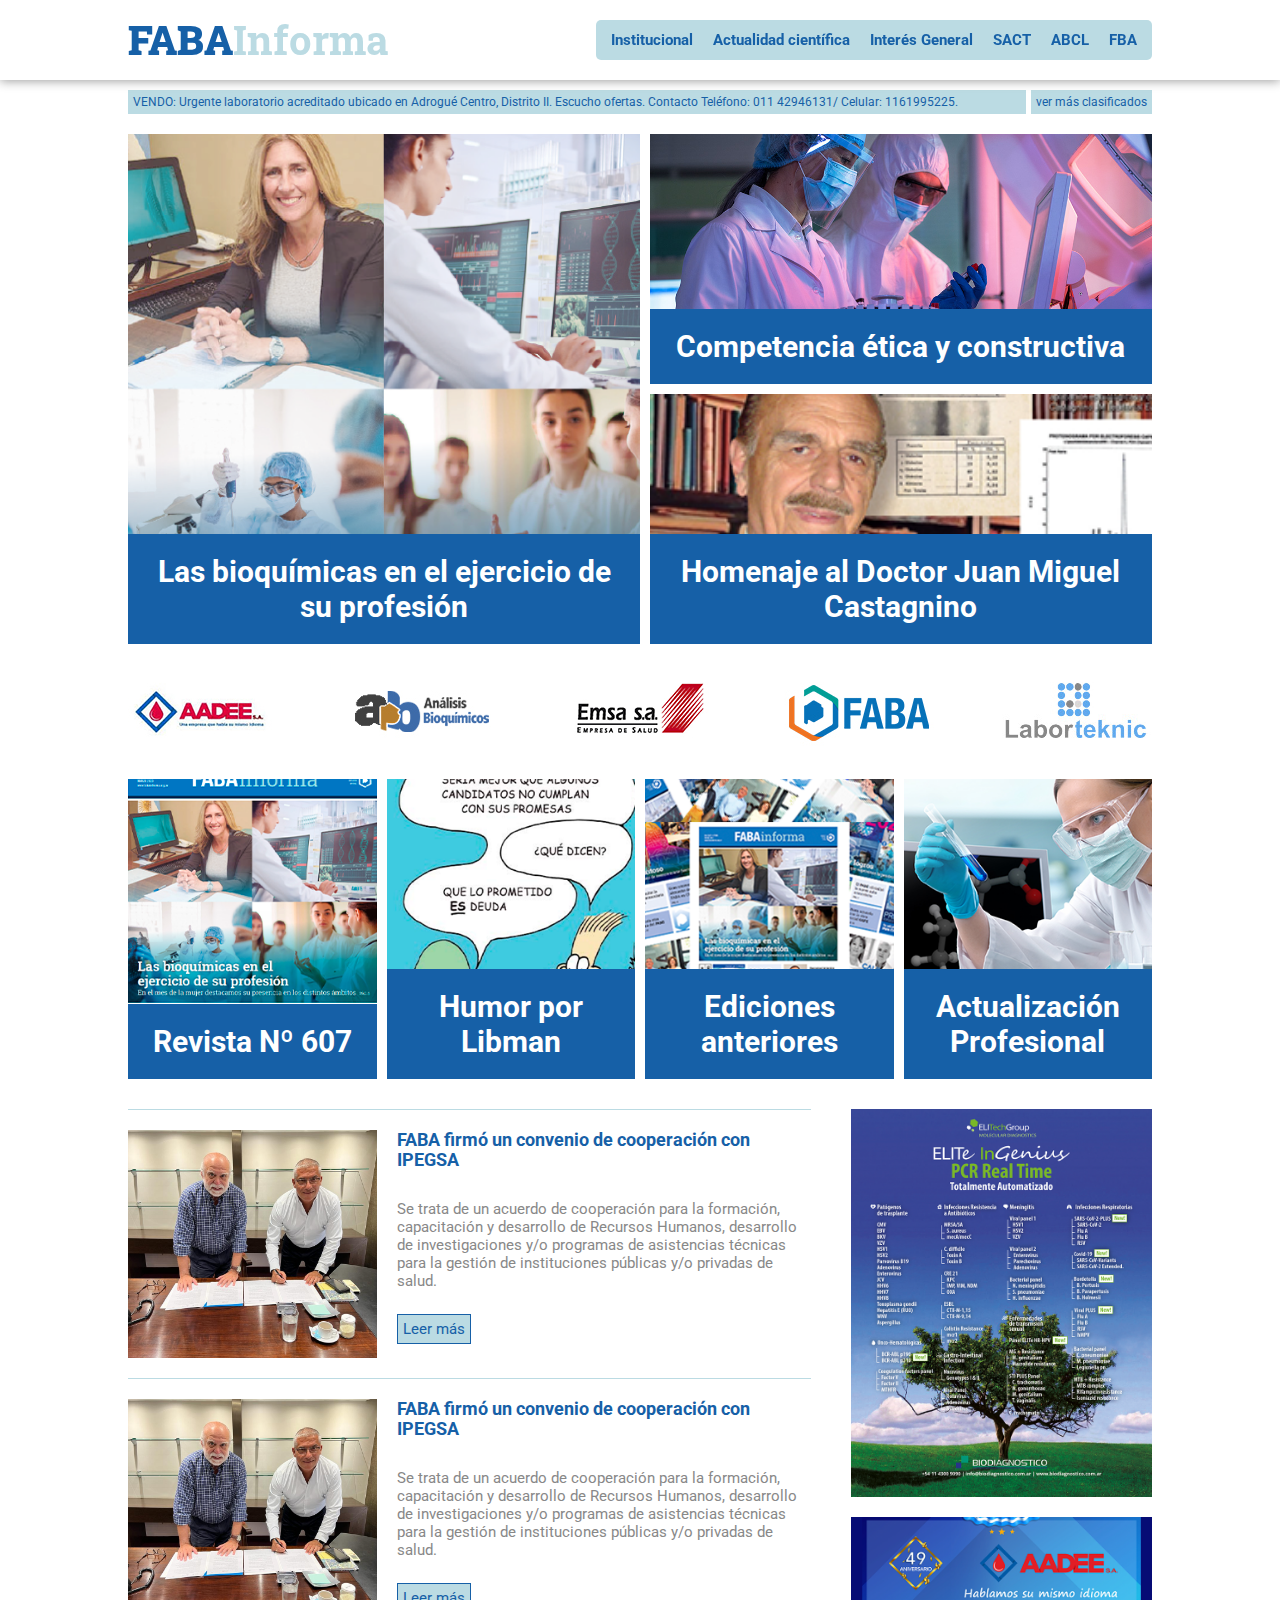
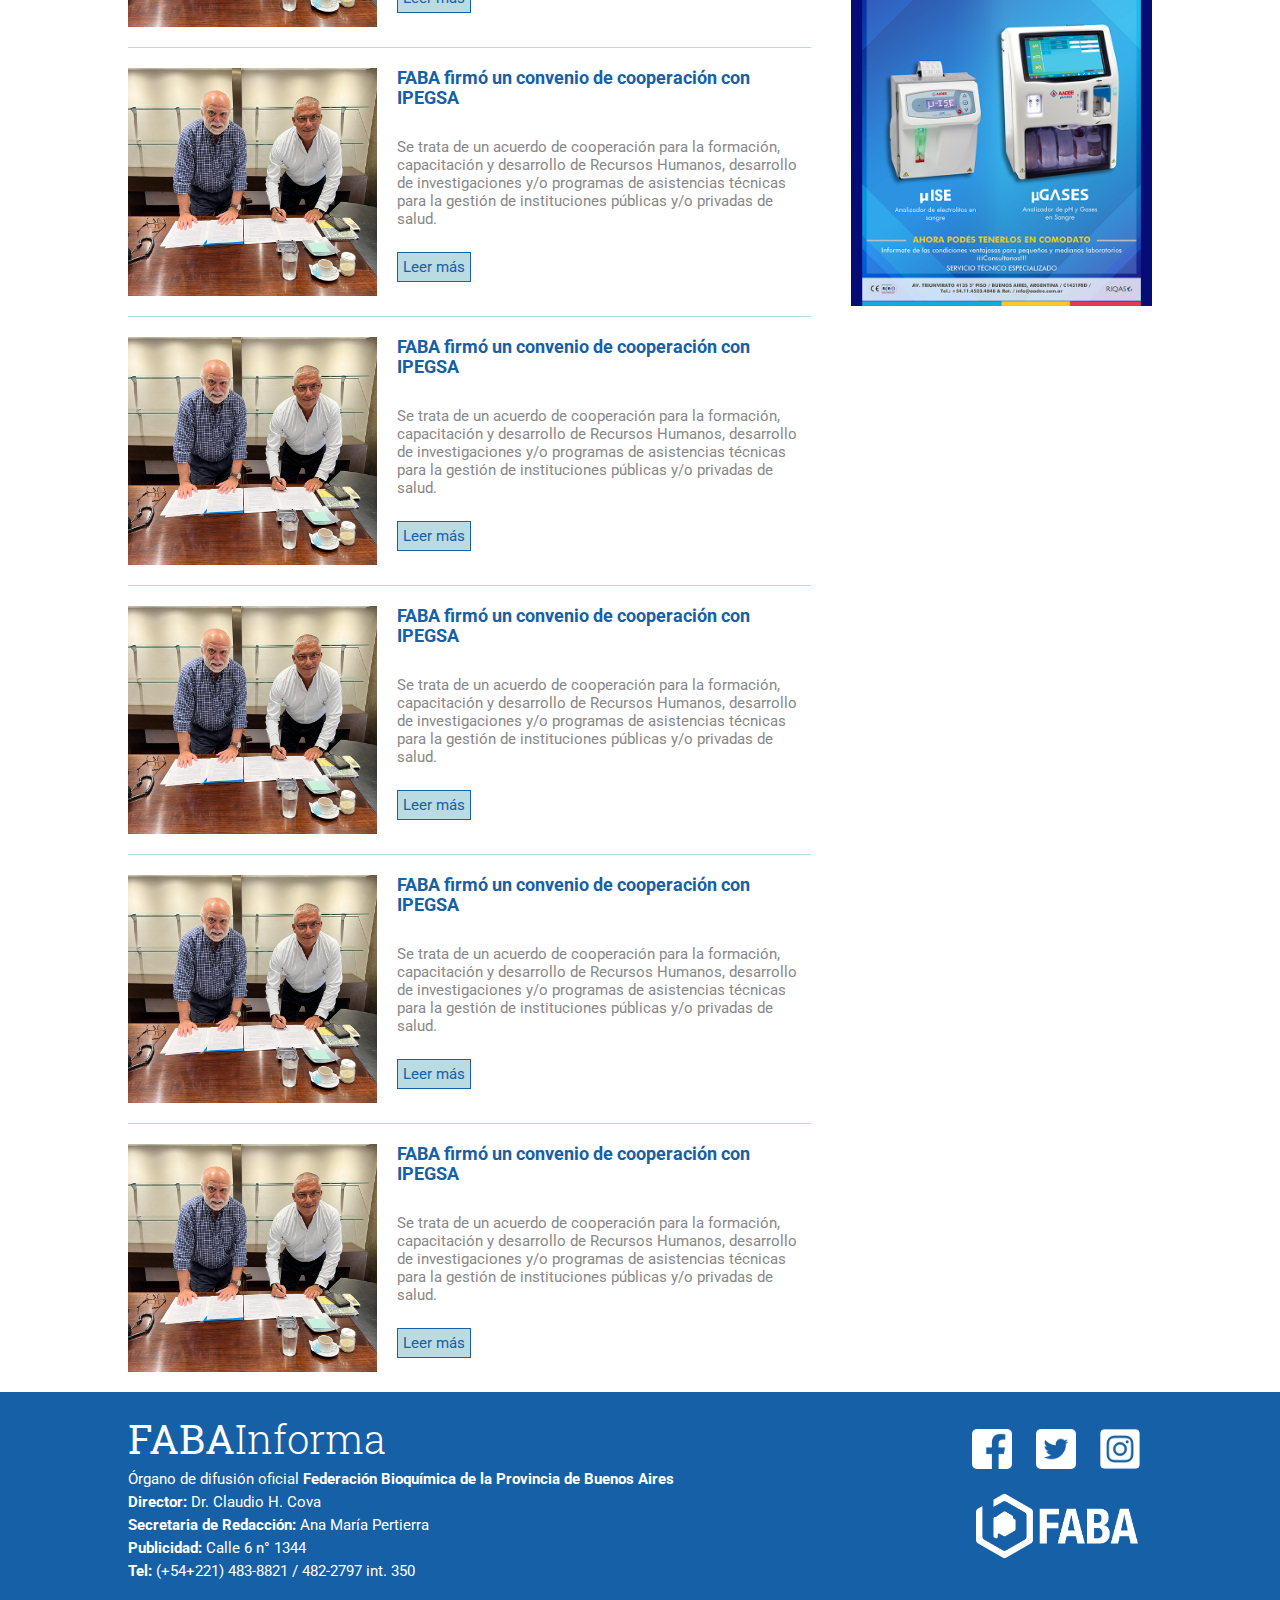
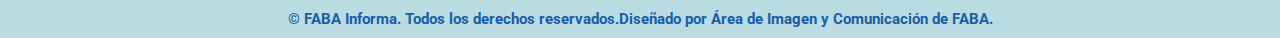
==== commit 7aa32d25: "agregado de @extend" ====
--- a/index.html
+++ b/index.html
@@ -1,5 +1,5 @@
 <!DOCTYPE html>
-<html lang="en">
+<html lang="es">
 
 <head>
     <meta charset="UTF-8">
--- a/css/style.css
+++ b/css/style.css
@@ -1,585 +1,466 @@
-@import url('https://fonts.googleapis.com/css2?family=Roboto+Slab:wght@100;200;300;400;500;600;700;800;900&family=Roboto:ital,wght@0,100;0,300;0,400;0,500;0,900;1,100;1,300;1,400;1,500;1,900&display=swap');
-
+@import url("https://fonts.googleapis.com/css2?family=Roboto+Slab:wght@100;200;300;400;500;600;700;800;900&family=Roboto:ital,wght@0,100;0,300;0,400;0,500;0,900;1,100;1,300;1,400;1,500;1,900&display=swap");
 * {
-    margin: 0px;
-    padding: 0px;
-    box-sizing: border-box;
-}
+  margin: 0;
+  padding: 0;
+  box-sizing: border-box; }
+
 html {
-    font-size: 62.5%;
-}
-body {
-    font-family: roboto;
-    font-weight: 400;
-    color: #888888;
-}
-section{
-    margin-top: 10px;
-    margin-bottom: 10px;
-}
-/* GRILLAS */
+  font-size: 62.5%;
+  font-family: roboto;
+  font-weight: 400;
+  color: #888; }
+
+section {
+  margin: 10px 0 10px 0; }
+
 .hero__inicio {
-    display: grid;
-    width: 100%;
-    grid-template-columns: 20% repeat(3, 1fr) 20%;
-    grid-template-rows: auto;
-    grid-template-areas:
-        "header header header header header"
-        ". clasificados clasificados clasificados ."
-        ". noticiasPrincipales noticiasPrincipales noticiasPrincipales ."
-        ". anunciantes anunciantes anunciantes ." 
-        ". tapaYHumor tapaYHumor tapaYHumor ."
-        ". main main aside ."
-        "footer footer footer footer footer"
-    ;
-}
+  display: grid;
+  width: 100%;
+  grid-template-columns: 20% repeat(3, 1fr) 20%;
+  grid-template-rows: auto;
+  grid-template-areas: "header header header header header"+ ". clasificados clasificados clasificados ."+ ". noticiasPrincipales noticiasPrincipales noticiasPrincipales ."+ ". anunciantes anunciantes anunciantes ."+ ". tapaYHumor tapaYHumor tapaYHumor ."+ ". main main aside ."+ "footer footer footer footer footer"; }
+
 .hero__seccion {
-    display: grid;
-    width: 100%;
-    grid-template-columns: 20% repeat(3, 1fr) 20%;
-    grid-template-rows: auto;
-    grid-template-areas:
-        "header header header header header"
-        ". seccion seccion seccion ."
-        ". noticiasPrincipales noticiasPrincipales noticiasPrincipales ."
-        ". main main aside ." 
-        "footer footer footer footer footer"
-    ;
-}
+  display: grid;
+  width: 100%;
+  grid-template-columns: 20% repeat(3, 1fr) 20%;
+  grid-template-rows: auto;
+  grid-template-areas: "header header header header header"+ ". seccion seccion seccion ."+ ". noticiasPrincipales noticiasPrincipales noticiasPrincipales ."+ ". main main aside ."+ "footer footer footer footer footer"; }
+
 .hero__noticia {
-    display: grid;
-    width: 100%;
-    grid-template-columns: 20% repeat(3, 1fr) 20%;
-    grid-template-rows: auto;
-    grid-template-areas:
-        "header header header header header"
-        ". seccion seccion seccion ."
-        ". titulo titulo titulo ."
-        ". imagen imagen imagen ." 
-        ". bajada bajada compartir ."
-        ". cuerpoNota cuerpoNota aside ."
-        "footer footer footer footer footer"
-    ;
-}
-/* FIN GRILLAS */
-
-/* HEADER MENU */
+  display: grid;
+  width: 100%;
+  grid-template-columns: 20% repeat(3, 1fr) 20%;
+  grid-template-rows: auto;
+  grid-template-areas: "header header header header header"+ ". seccion seccion seccion ."+ ". titulo titulo titulo ."+ ". imagen imagen imagen ."+ ". bajada bajada compartir ."+ ". cuerpoNota cuerpoNota aside ."+ "footer footer footer footer footer"; }
+
 header {
-    grid-area: header;
-    width: 100%;
-    height: 80px;
-    background-color: #fff;
-    box-shadow: 0px 1px 10px rgb(156, 156, 156);
-    display: flex;
-    align-items: center;
-    justify-content: space-between;
-    position: sticky;
-    top: 0px;
-    z-index: 99;
-    padding-left: 20%;
-    padding-right: 20%;
-}
-header h1 {
-    font-family: roboto slab;
+  grid-area: header;
+  height: 80px;
+  background-color: #fff;
+  box-shadow: 0px 1px 10px #9c9c9c;
+  /**/
+  display: flex;
+  align-items: center;
+  justify-content: space-between;
+  position: sticky;
+  /* */
+  top: 0px;
+  z-index: 99;
+  padding-left: 20%;
+  padding-right: 20%; }
+  header h1 {
+    font-family: roboto Slab;
     font-size: 4rem;
-    font-weight: 400;
     color: #BBDBE3;
-    line-height: 100%;
-}
-header h1 a {
-    text-decoration: none;
-    color: #BBDBE3;
-}
-header strong {
-    color: #1660A7;
-}
-nav {
+    line-height: 100%; }
+    header h1 a {
+      text-decoration: none;
+      color: #BBDBE3; }
+      header h1 a strong {
+        color: #1660A7; }
+  header nav {
     height: 40px;
+    /**/
     display: flex;
     flex-direction: row;
     justify-content: flex-end;
-    font-family: roboto;
-    font-size: 1.5rem;
-}
-nav ul a {
-    text-decoration: none;
-    padding: 5px;
-    color: #1660A7;
-}
-nav ul {
+    /**/
+    font-size: 1.5rem; }
+  header ul {
+    /* */
     display: flex;
     flex-direction: row;
     justify-content: center;
     align-items: center;
+    /**/
     list-style: none;
     font-weight: 700;
     background-color: #BBDBE3;
     padding: 5px;
-    border-radius: 5px;
-}
-nav li {
-    padding: 5px;
-}
-nav ul a:hover {
-    background-color: #1660A7;
-    color: #fff;
-    padding: 5px;
-    border-radius: 5px;
-}
-.abrir-menu,
-.cerrar-menu {
-    display: none;
-}
-/* FIN HEADER MENU */
-
-/* CLASIFICADOS */
+    border-radius: 5px; }
+    header ul li {
+      padding: 5px; }
+      header ul li a {
+        text-decoration: none;
+        padding: 5px;
+        color: #1660A7; }
+        header ul li a:hover {
+          background-color: #1660A7;
+          color: #fff;
+          padding: 5px;
+          border-radius: 5px; }
+
+.abrir-menu, .cerrar-menu {
+  display: none; }
+
 .clasificados {
-    grid-area: clasificados;
-    background-color: #BBDBE3;
-    color: #1660A7;
-    font-size: 1.2rem;
-    display: flex;
-    flex-direction: column;
-    justify-content: center;
-}
-.listadoClasificados {
+  grid-area: clasificados;
+  background-color: #BBDBE3;
+  color: #1660A7;
+  font-size: 1.2rem;
+  /**/
+  display: flex;
+  flex-direction: column;
+  justify-content: center;
+  /**/ }
+  .clasificados .listadoClasificados {
+    /**/
     display: flex;
     flex-direction: row;
     justify-content: space-between;
-}
-.clasificados p {
-    padding: 5px;
-}
-.boton-clasificados {    
+    /**/ }
+  .clasificados p {
+    padding: 5px; }
+  .clasificados .boton-clasificados {
     color: #1660A7;
     background-color: #BBDBE3;
     padding: 5px;
-    text-decoration: none;    
-    border-left: 5px solid #FFF;
-}
-.boton-clasificados:hover {    
-    color: #BBDBE3;
-    background-color: #1660A7;
-}
-/* FIN CLASIFICADOS */
-
-/* NOTICIAS PRINCIPALES */
+    text-decoration: none;
+    border-left: 5px solid #FFF; }
+    .clasificados .boton-clasificados:hover {
+      color: #BBDBE3;
+      background-color: #1660A7; }
+
 .ContenedorNoticias {
-    grid-area: noticiasPrincipales;
-    display: grid;
-    gap: 10px;
-    grid-template-columns: 50% 49%;
-    grid-template-rows: 250px 250px;
-    grid-template-areas:
-    "nota1 nota2"
-    "nota1 nota3"
-    ;
-}
-.nota1 {
+  grid-area: noticiasPrincipales;
+  display: grid;
+  gap: 10px;
+  grid-template-columns: 50% 49%;
+  grid-template-rows: 250px 250px;
+  grid-template-areas: "nota1 nota2"+ "nota1 nota3"; }
+  .ContenedorNoticias .nota1, .ContenedorNoticias .nota2, .ContenedorNoticias .nota3 {
     grid-area: nota1;
-    position: relative;
-}
-.nota1 img {
-    object-fit: cover;
-    width: 100%;
-    height: 100%;
-}
-.nota2 {
-    grid-area: nota2;
-    position: relative;
-}
-.nota2 img {
-    object-fit: cover;
-    width: 100%;
-    height: 100%;
-}
-.nota3 {
-    grid-area: nota3;
-    position: relative;
-}
-.nota3 img {
-    width: 100%;
-    object-fit: cover;
-    width: 100%;
-    height: 100%;
-}
-.titulo {    
+    position: relative; }
+    .ContenedorNoticias .nota1 img, .ContenedorNoticias .nota2 img, .ContenedorNoticias .nota3 img {
+      object-fit: cover;
+      width: 100%;
+      height: 100%; }
+    .ContenedorNoticias .nota1:hover .titulo, .ContenedorNoticias .nota2:hover .titulo, .ContenedorNoticias .nota3:hover .titulo {
+      padding-top: 60px;
+      padding-bottom: 60px;
+      background-color: #1660A7; }
+  .ContenedorNoticias .nota2 {
+    grid-area: nota2; }
+  .ContenedorNoticias .nota3 {
+    grid-area: nota3; }
+  .ContenedorNoticias .titulo {
     width: 100%;
     position: absolute;
     bottom: 0;
     left: 0;
-    background-color: #1661a7af;
+    background-color: #1660A7;
     color: #fff;
     font-size: 3rem;
     padding: 20px;
     text-align: center;
-    transition: padding 0.5s ease-in-out, background-color 0.5s ease-in-out;
-}
-.nota1:hover, .nota2:hover, .nota3:hover{
-    .titulo{
-        padding-top: 60px;
-        padding-bottom: 60px;
-        background-color: #1661a7;
-    }
-}
-/* FIN NOTICIAS PRINCIPALES */
-
-/* ANUNCIANTES */
+    transition: padding 0.5s ease-in-out, background-color 0.5s ease-in-out; }
+
 .anunciantes {
-    grid-area: anunciantes;
-    display: flex;
-    flex-direction: row;
-    justify-content: space-between;
-    align-items: center;
-    width: 100%;
-    margin-top: 20px;
-    margin-bottom: 20px;
-}
-.LogoAnunciantes {
-    max-width: 20%;
-}
-/* FIN ANUNCIANTES */
-
-/* TAPA HUMOR Y EDICIONES ANTERIORES */ 
+  grid-area: anunciantes;
+  display: flex;
+  flex-direction: row;
+  justify-content: space-between;
+  align-items: center;
+  width: 100%;
+  margin-top: 20px;
+  margin-bottom: 20px; }
+  .anunciantes LogoAnunciantes {
+    max-width: 20%; }
+
 .tapaYHumor {
-    grid-area: tapaYHumor;
-    display: flex;
-    justify-content: space-between;
-    width: 100%;
-    gap: 10px;
-}
-.tapa {
+  grid-area: tapaYHumor;
+  /**/
+  display: flex;
+  justify-content: space-between;
+  /**/
+  width: 100%;
+  gap: 10px; }
+  .tapaYHumor .tapa {
     width: 25%;
     position: relative;
-    height: 300px;
-}
-.tapa img {
-    height: 100%;
-    width: 100%;
-    object-fit: cover;
-}
-.tituloSeccion {    
-    position: absolute;
-    bottom: 0;
-    left: 0;
-    width: 100%;
-    background-color: #1661a7af;
-    color: #fff;
-    font-size: 3rem;
-    padding: 20px;
-    margin: 0;
-    text-align: center;
-    transition: padding 0.5s ease-in-out, background-color 0.5s ease-in-out;
-}
-.tapa:hover{
-    .tituloSeccion{
-        padding-top: 60px;
-        padding-bottom: 60px;
-        background-color: #1661a7;
-    }
-}
-/* FIN TAPA HUMOR Y EDICIONES ANTERIORES */ 
-
-/* NOTICIAS SECUNDARIAS */ 
+    height: 300px; }
+    .tapaYHumor .tapa img {
+      height: 100%;
+      width: 100%;
+      object-fit: cover; }
+    .tapaYHumor .tapa:hover .tituloSeccion {
+      padding-top: 60px;
+      padding-bottom: 60px;
+      background-color: #1660A7; }
+    .tapaYHumor .tapa .tituloSeccion {
+      position: absolute;
+      bottom: 0;
+      left: 0;
+      width: 100%;
+      background-color: #1660A7;
+      color: #fff;
+      font-size: 3rem;
+      padding: 20px;
+      margin: 0;
+      text-align: center;
+      transition: padding 0.5s ease-in-out, background-color 0.5s ease-in-out; }
+
 main {
-    grid-area: main;
-    margin-top: 20px;
-}
-.noticiasSecundarias {
-    display: flex;
-    flex-direction: row;
-    justify-content: space-between;
-}
-.listaNoticiasSecundarias{
+  grid-area: main;
+  margin-top: 20px; }
+  main .listaNoticiasSecundarias {
+    /**/
     display: flex;
     flex-direction: column;
-}
-.listaNoticiasSecundarias h2{
-    color: #1660A7;
-    padding-bottom: 20px;
-    font-size: 3rem;
-}
-article{
-    border-top: 1px solid #BBDBE3;
-    padding-top: 20px;
-    padding-bottom: 20px;
-    display: flex;
+    /**/ }
+    main .listaNoticiasSecundarias h2 {
+      color: #1660A7;
+      padding-bottom: 20px;
+      font-size: 3rem; }
+    main .listaNoticiasSecundarias article {
+      border-top: 1px solid #BBDBE3;
+      padding-top: 20px;
+      padding-bottom: 20px;
+      display: flex;
+      font-size: 1.5rem; }
+      main .listaNoticiasSecundarias article img {
+        width: 100%;
+        height: 100%;
+        padding-right: 20px;
+        object-fit: cover; }
+      main .listaNoticiasSecundarias article h3 {
+        color: #1660A7;
+        padding-bottom: 20px; }
+      main .listaNoticiasSecundarias article p {
+        padding-bottom: 20px; }
+      main .listaNoticiasSecundarias article .datos-nota {
+        display: flex;
+        flex-direction: column;
+        justify-content: space-between;
+        gap: 10px; }
+      main .listaNoticiasSecundarias article .boton-nota {
+        color: #1660A7;
+        background-color: #BBDBE3;
+        padding: 5px;
+        text-decoration: none;
+        border: 1px solid #1660A7; }
+        main .listaNoticiasSecundarias article .boton-nota:hover {
+          color: #BBDBE3;
+          background-color: #1660A7; }
+
+aside {
+  grid-area: aside;
+  display: flex;
+  flex-direction: column;
+  align-items: end;
+  margin-left: 40px;
+  margin-top: 20px; }
+  aside img {
+    width: 100%;
+    margin-bottom: 20px; }
+
+.nombreSeccion {
+  grid-area: seccion;
+  background-color: #1660A7;
+  color: #fff;
+  font-size: 1.5rem;
+  padding: 15px; }
+
+.tituloNota {
+  grid-area: titulo; }
+  .tituloNota span {
     font-size: 1.5rem;
-}
-.datos-nota {
-    display: flex;
-    flex-direction: column;
-    justify-content: space-between;
-    gap: 10px;
-}
-article img {
-    width: 100%;
-    height: 100%;
-    padding-right: 20px;
-    object-fit: cover;
-}
-article h3 {
-    color: #1660A7;
-    padding-bottom: 20px;
-}
-article p {
-    padding-bottom: 20px;
-}
-.boton-nota{
-    color: #1660A7;
-    background-color: #BBDBE3;
-    padding: 5px;
-    text-decoration: none;    
-    border: 1px solid #1660A7;
-}
-.boton-nota:hover {    
-    color: #BBDBE3;
-    background-color: #1660A7;
-}
-/* FIN NOTICIAS SECUNDARIAS */ 
-
-/* PUBLICIDAD */
-aside {
-    grid-area: aside;
-    display: flex;
-    flex-direction: column;
-    align-items: end;
-    margin-left: 40px;
-    margin-top: 20px;
-}
-aside img {
-    width: 100%;
-    margin-bottom: 20px;
-}
-/* FIN PUBLICIDAD */
-
-/* ESTILOS NOTICIA */
-.nombreSeccion{
-    grid-area: seccion;
-    background-color: #1660A7;
-    color: #fff;
-    font-size: 1.5rem;
-    padding: 15px;   
-}
-.tituloNota {
-    grid-area: titulo;
-}
-.tituloNota span {
-    font-size: 1.5rem;
-    color: #9E9EA1;
-}
-.tituloNota h2 {
-    color: #1660A7;
-    font-size: 3.5rem;
-}
+    color: #9E9EA1; }
+  .tituloNota h2 {
+    color: #1660A7;
+    font-size: 3.5rem; }
+
 .imgPortada {
-    grid-area: imagen;
-    width: 100%;
-    height: 300px;
-    object-fit: cover;
-}
+  grid-area: imagen;
+  width: 100%;
+  height: 300px;
+  object-fit: cover; }
+
 .bajada {
-    grid-area: bajada;
-    font-size: 1.5rem;
-    background-color: #DEDEDE;
-    border-left: 10px solid #1660A7;
-    color: #89898a;
-    padding: 20px;
-}
+  grid-area: bajada;
+  font-size: 1.5rem;
+  background-color: #DEDEDE;
+  border-left: 10px solid #1660A7;
+  color: #89898a;
+  padding: 20px; }
+
 blockquote {
-    grid-area: bajada;
-    font-size: 1.5rem;
-    background-color: #DEDEDE;
-    border-left: 10px solid #1660A7;
-    color: #89898a;
-    padding: 20px;
-}
+  grid-area: bajada;
+  font-size: 1.5rem;
+  background-color: #DEDEDE;
+  border-left: 10px solid #1660A7;
+  color: #89898a;
+  padding: 20px; }
+
 .compartir {
-    grid-area: compartir;
-    font-size: 1.5rem;
-    display: flex;
-    justify-content: center;
-    align-items: center;
-    margin: 5px;
-}
-.compartir img {
+  grid-area: compartir;
+  font-size: 1.5rem;
+  display: flex;
+  justify-content: center;
+  align-items: center;
+  margin: 5px; }
+  .compartir img {
     width: 40px;
     border-radius: 5px;
     padding: 0px;
-    margin-left: 10px;
-}
+    margin-left: 10px; }
+
 .cuerpoNota {
-    grid-area: cuerpoNota;
-    margin-bottom: 40px;
-}
-.cuerpoNota p {
+  grid-area: cuerpoNota;
+  margin-bottom: 40px; }
+  .cuerpoNota p {
     text-align: justify;
     font-size: 1.5rem;
     margin-bottom: 20px;
-    line-height: 150%;
-}
-.cuerpoNota h4 {
+    line-height: 150%; }
+  .cuerpoNota h4 {
     color: #1660A7;
     font-size: 2rem;
     margin-top: 20px;
-    margin-bottom: 20px;
-}
-.cuerpoNota li {
+    margin-bottom: 20px; }
+  .cuerpoNota li {
     font-size: 1.5rem;
     text-align: justify;
-    margin-bottom: 10px;
-}
-.cuerpoNota a {
+    margin-bottom: 10px; }
+  .cuerpoNota a {
     text-decoration: none;
     color: #1660A7;
     font-weight: bold;
-    padding: 5px;
-
-}
-.cuerpoNota a:hover {
-    background-color: #1660A7;
-    color: #fff;
-    padding: 5px;
-border-radius: 5px;
-}
-.imgCuerpoNota {
+    padding: 5px; }
+    .cuerpoNota a:hover {
+      background-color: #1660A7;
+      color: #fff;
+      padding: 5px;
+      border-radius: 5px; }
+  .cuerpoNota .imgCuerpoNota {
     width: 100%;
     margin-top: 20px;
-    margin-bottom: 20px;
-}
-/* FIN ESTILOS NOTICIA */
-
-/* FOOTEER */
+    margin-bottom: 20px; }
+
 footer {
-    grid-area: footer;
-    width: 100%;
-    background-color: #1660A7;
-    font-family: roboto;
-    color: #fff;
-    display: flex;
-    justify-content: center;
-    flex-direction: column;
-    align-items: center;
-}
-.footer {
-    width: 80%;
-    display: flex;
-    justify-content: space-between;
-    align-items: center;
-    padding-top: 20px;
-    font-size: 1.5rem;
-    padding-bottom: 20px;
-    padding-left: 10%;
-    padding-right: 10%;
-}
-footer h1 {
-    font-family: roboto slab;
-    font-weight: 300;
-    font-size: 4rem;
-}
-footer img {
-    border-radius: 5px;
-    width: 40px;
-    margin: 10px;
-}
-footer p {
-    font-weight: 400;
-    padding-top: 5px;
-}
-.faba img {
-    width: 170px;
-    margin: 10px;
-}
-.creador {
+  grid-area: footer;
+  width: 100%;
+  background-color: #1660A7;
+  font-family: roboto;
+  color: #fff;
+  display: flex;
+  justify-content: center;
+  flex-direction: column;
+  align-items: center; }
+  footer .creador {
     font-size: 1.5rem;
     width: 100%;
     text-align: center;
     background-color: #BBDBE3;
     color: #1660A7;
-    padding: 10px;
-}
-footer a {
+    padding: 10px; }
+  footer a {
     text-decoration: none;
-    color: #fff;
-}
-/* FIN FOOTEER */
-
-/* MEDIAS QUERIES */
-@media (max-width: 1440px) {    
-.hero__inicio {
+    color: #fff; }
+
+.footer {
+  display: flex;
+  justify-content: space-between;
+  align-items: center;
+  padding-top: 20px;
+  font-size: 1.5rem;
+  padding-bottom: 20px;
+  padding-left: 10%;
+  padding-right: 10%; }
+  .footer h1 {
+    font-family: roboto slab;
+    font-weight: 300;
+    font-size: 4rem; }
+  .footer img {
+    border-radius: 5px;
+    width: 40px;
+    margin: 10px; }
+  .footer p {
+    font-weight: 400;
+    padding-top: 5px; }
+  .footer .faba img {
+    width: 170px;
+    margin: 10px; }
+
+@media (max-width: 1440px) {
+  .hero__inicio {
     grid-template-columns: 10% repeat(3, 1fr) 10%;
     grid-template-rows: auto;
-    grid-template-areas:
-        "header header header header header"
-        ". clasificados clasificados clasificados ."
-        ". noticiasPrincipales noticiasPrincipales noticiasPrincipales ."
-        ". anunciantes anunciantes anunciantes ." 
-        ". tapaYHumor tapaYHumor tapaYHumor ."
-        ". main main aside ."
-        "footer footer footer footer footer"
-        ;
-}
-.hero__seccion {
+    grid-template-areas: "header header header header header"+ ". clasificados clasificados clasificados ."+ ". noticiasPrincipales noticiasPrincipales noticiasPrincipales ."+ ". anunciantes anunciantes anunciantes ." + ". tapaYHumor tapaYHumor tapaYHumor ."+ ". main main aside ."+ "footer footer footer footer footer"; }
+  .hero__seccion {
     grid-template-columns: 10% repeat(3, 1fr) 10%;
     grid-template-rows: auto;
-    grid-template-areas:
-        "header header header header header"
-        ". seccion seccion seccion ."
-        ". noticiasPrincipales noticiasPrincipales noticiasPrincipales ."
-        ". main main aside ." 
-        "footer footer footer footer footer"
-        ;
-}
-.hero__noticia {
+    grid-template-areas: "header header header header header"+ ". seccion seccion seccion ."+ ". noticiasPrincipales noticiasPrincipales noticiasPrincipales ."+ ". main main aside ." + "footer footer footer footer footer"; }
+  .hero__noticia {
     grid-template-columns: 10% repeat(3, 1fr) 10%;
     grid-template-rows: auto;
-    grid-template-areas:
-        "header header header header header"
-        ". seccion seccion seccion ."
-        ". titulo titulo titulo ."
-        ". imagen imagen imagen ." 
-        ". bajada bajada compartir ."
-        ". cuerpoNota cuerpoNota aside ."
-        "footer footer footer footer footer"
-        ;
-}
-header{
+    grid-template-areas: "header header header header header"+ ". seccion seccion seccion ."+ ". titulo titulo titulo ."+ ". imagen imagen imagen ." + ". bajada bajada compartir ."+ ". cuerpoNota cuerpoNota aside ."+ "footer footer footer footer footer"; }
+  header {
     padding-right: 10%;
-    padding-left: 10%;
-}
-aside {
-    flex-direction: column;
-}
-aside img {
-    width: 100%;
-}
-.footer {
-    width: 100%;
-}
-}
-
-@media (max-width: 1024px){
-.abrir-menu,
-.cerrar-menu {
+    padding-left: 10%; }
+  aside {
+    flex-direction: column; }
+  aside img {
+    width: 100%; }
+  .footer {
+    width: 100%; } }
+
+@media (max-width: 1024px) {
+  .abrir-menu, .cerrar-menu {
     display: block;
     border: 0;
     font-size: 1.25rem;
     background-color: transparent;
     cursor: pointer;
-}
-.abrir-menu {
     background-color: #BBDBE3;
     color: #1660A7;
     padding: 5px;
     font-size: 35px;
     border-radius: 10px;
-    font-weight: bolder;
-}
-.cerrar-menu {
-    color: #1660A7;
-    font-size: 40px;
-}
-.nav {
+    font-weight: bolder; }
+  .cerrar-menu {
+    display: block;
+    border: 0;
+    font-size: 1.25rem;
+    background-color: transparent;
+    cursor: pointer;
+    color: #1660A7;
+    font-size: 40px; }
+  .nav {
     width: auto;
     opacity: 0;
     visibility: hidden;
@@ -593,230 +474,172 @@
     bottom: 0;
     top: 245px;
     color: #1660A7;
-    font-size: 20px;
-}
-.nav.visible {
+    font-size: 20px; }
+  .nav.visible {
     opacity: 1;
-    visibility: visible;
-}
-.nav-list {
+    visibility: visible; }
+  .nav-list {
     flex-direction: column;
-    align-items: end;
-}
-.nav-list li a {
-    color: #1660A7;
-}
-.hero__inicio {
-    grid-template-columns:10% 1fr 10%;
-    grid-template-rows: auto;
-    grid-template-areas:
-        "header header header"
-        ". clasificados ."
-        ". noticiasPrincipales ."
-        ". anunciantes ."
-        ". tapaYHumor ."
-        ". main ."
-        ". aside ."
-        "footer footer footer"
-        ;        
-}
-.hero__seccion {
+    align-items: end; }
+    .nav-list li a {
+      color: #1660A7; }
+  .hero__inicio {
     grid-template-columns: 10% 1fr 10%;
     grid-template-rows: auto;
-    grid-template-areas:
-        "header header header"
-        ". seccion ."
-        ". noticiasPrincipales ."
-        ". main ."
-        ". aside ." 
-        "footer footer footer"
-        ;
-}    
-.hero__noticia {
+    grid-template-areas: "header header header"+ ". clasificados ."+ ". noticiasPrincipales ."+ ". anunciantes ."+ ". tapaYHumor ."+ ". main ."+ ". aside ."+ "footer footer footer"; }
+  .hero__seccion {
     grid-template-columns: 10% 1fr 10%;
     grid-template-rows: auto;
-    grid-template-areas:
-        "header header header"
-        ". seccion ."
-        ". titulo ."
-        ". imagen ." 
-        ". compartir ."
-        ". bajada ."
-        ". cuerpoNota ."
-        ". aside ."
-        "footer footer footer"
-        ;
-}
-.tituloSeccion{
-    font-size: 2rem;
-}
-aside {
+    grid-template-areas: "header header header"+ ". seccion ."+ ". noticiasPrincipales ."+ ". main ."+ ". aside ." + "footer footer footer"; }
+  .hero__noticia {
+    grid-template-columns: 10% 1fr 10%;
+    grid-template-rows: auto;
+    grid-template-areas: "header header header"+ ". seccion ."+ ". titulo ."+ ". imagen ." + ". compartir ."+ ". bajada ."+ ". cuerpoNota ."+ ". aside ."+ "footer footer footer"; }
+  .tituloSeccion {
+    font-size: 2rem !important; }
+  aside {
     flex-direction: row;
     justify-content: space-between;
-    margin-left: 0px;
-}
-aside img {
-    width: 49%;
-}
-}
-
-@media (max-width: 768px){
-header{
+    margin-left: 0px; }
+  aside img {
+    width: 49%; } }
+
+@media (max-width: 768px) {
+  header {
     padding-right: 5%;
-    padding-left: 5%;
-}
-.nav {
-    right: 5%;
-}
-.titulo{
-    font-size: 2rem;
-}
-.anunciantes {
-    display: none;
-}
-.hero__inicio {
-    grid-template-columns:5% 1fr 5%;
-    grid-template-rows: auto;
-    grid-template-areas:
-    "header header header"
-    ". clasificados ."
-    ". noticiasPrincipales ."
-    ". tapaYHumor ."
-    ". main ."
-    ". aside ."
-    "footer footer footer"
-    ;
-}    
-.hero__seccion {
+    padding-left: 5%; }
+    header .nav {
+      right: 5%; }
+  .titulo {
+    font-size: 2rem; }
+  .anunciantes {
+    display: none; }
+  .hero__inicio {
     grid-template-columns: 5% 1fr 5%;
     grid-template-rows: auto;
-    grid-template-areas:
-    "header header header"
-    ". seccion ."
-    ". noticiasPrincipales ."
-    ". main ."
-    ". aside ." 
-    "footer footer footer"
-    ;
-}
-.hero__noticia {
+    grid-template-areas: "header header header"+ ". clasificados ."+ ". noticiasPrincipales ."+ ". tapaYHumor ."+ ". main ."+ ". aside ."+ "footer footer footer"; }
+  .hero__seccion {
     grid-template-columns: 5% 1fr 5%;
     grid-template-rows: auto;
-    grid-template-areas:
-    "header header header"
-    ". seccion ."
-    ". titulo ."
-    ". imagen ." 
-    ". compartir ."
-    ". bajada ."
-    ". cuerpoNota ."
-    ". aside ."
-    "footer footer footer"
-    ;
-}  
-.ContenedorNoticias {
+    grid-template-areas: "header header header"+ ". seccion ."+ ". noticiasPrincipales ."+ ". main ."+ ". aside ."+ "footer footer footer"; }
+  .hero__noticia {
+    grid-template-columns: 5% 1fr 5%;
+    grid-template-rows: auto;
+    grid-template-areas: "header header header"+ ". seccion ."+ ". titulo ."+ ". imagen ."+ ". compartir ."+ ". bajada ."+ ". cuerpoNota ."+ ". aside ."+ "footer footer footer"; }
+  .ContenedorNoticias {
     gap: 10px;
     grid-template-columns: 50% 49%;
     grid-template-rows: 250px 250px;
-    grid-template-areas:
-    "nota1 nota1"
-    "nota2 nota3"
-    ;
-}
-.tapaYHumor {
-    flex-wrap: wrap;
-}
-.tapa {
-    width: 48%;
-}
-.footer {
+    grid-template-areas: "nota1 nota1"+ "nota2 nota3"; }
+  .tapaYHumor {
+    flex-wrap: wrap; }
+    .tapaYHumor .tapa {
+      width: 48%; }
+  .footer {
     padding-left: 5%;
-    padding-right: 5%;
-    }
-}
-
-@media (max-width: 570px){     
-article h3 {
+    padding-right: 5%; } }
+
+@media (max-width: 570px) {
+  article h3 {
     text-align: center;
     font-size: 2.5rem;
-    padding-top: 20px;
-}
-.footer{
+    padding-top: 20px; }
+  .footer {
     flex-direction: column;
-    align-items: center;
-}
-.informacion {
-    text-align: center;
-}
-.informacion p {
-    padding-bottom: 5px;
-}
-.contactos {
-    display: flex;
-    flex-direction: column;
-    justify-content: space-between;
-    align-items: center;
-}
-.redesSociales {
-    display: flex;
-    flex-direction: row;
-    justify-content: space-between;
-    align-items: center;
-}
-article{
-    flex-direction: column;
-}
-article p {
-    display: none;
-}
-article img {
-    width: 100%;
-    height: 100%;
-    padding-right: 0px;
-}
-aside {
-    display: none;
-}
-}
-
-@media (max-width: 425px){    
-header h1 {
-    font-size: 3rem;
-}
-.hero__inicio {
-    grid-template-columns:5% 1fr 5%;
-    grid-template-rows: auto;
-    grid-template-areas:
-    "header header header"
-    ". clasificados ."
-    ". noticiasPrincipales ."
-    ". tapaYHumor ."
-    ". main ."
-    "footer footer footer"
-    ;  
-}
-.hero__seccion {
+    align-items: center; }
+    .footer .informacion {
+      text-align: center; }
+      .footer .informacion p {
+        padding-bottom: 5px; }
+    .footer .contactos {
+      display: flex;
+      flex-direction: column;
+      justify-content: space-between;
+      align-items: center; }
+    .footer .redesSociales {
+      display: flex;
+      flex-direction: row;
+      justify-content: space-between;
+      align-items: center; }
+  article {
+    flex-direction: column; }
+    article p {
+      display: none; }
+    article img {
+      width: 100%;
+      height: 100%;
+      padding-right: 0px !important; }
+  aside {
+    display: none; } }
+
+@media (max-width: 425px) {
+  header h1 {
+    font-size: 3rem; }
+  .hero__inicio {
     grid-template-columns: 5% 1fr 5%;
     grid-template-rows: auto;
-    grid-template-areas:
-    "header header header"
-    ". seccion ."
-    ". noticiasPrincipales ."
-    ". main ."
-    "footer footer footer"
-    ;
-}
-.ContenedorNoticias {
+    grid-template-areas: "header header header"+ ". clasificados ."+ ". noticiasPrincipales ."+ ". tapaYHumor ."+ ". main ."+ "footer footer footer"; }
+  .hero__seccion {
+    grid-template-columns: 5% 1fr 5%;
+    grid-template-rows: auto;
+    grid-template-areas: "header header header"+ ". seccion ."+ ". noticiasPrincipales ."+ ". main ."+ "footer footer footer"; }
+  .ContenedorNoticias {
     gap: 10px;
     grid-template-columns: 100%;
     grid-template-rows: repeat(3, 250px);
-    grid-template-areas:
-    "nota1"
-    "nota2"
-    "nota3"
-    ;
-}
-.tapa {
-    width: 100%;
-}
-}+    grid-template-areas: "nota1"+ "nota2"+ "nota3"; }
+  .tapa {
+    width: 100%; } }
+
+/* UNIVERSALES TERMINA */
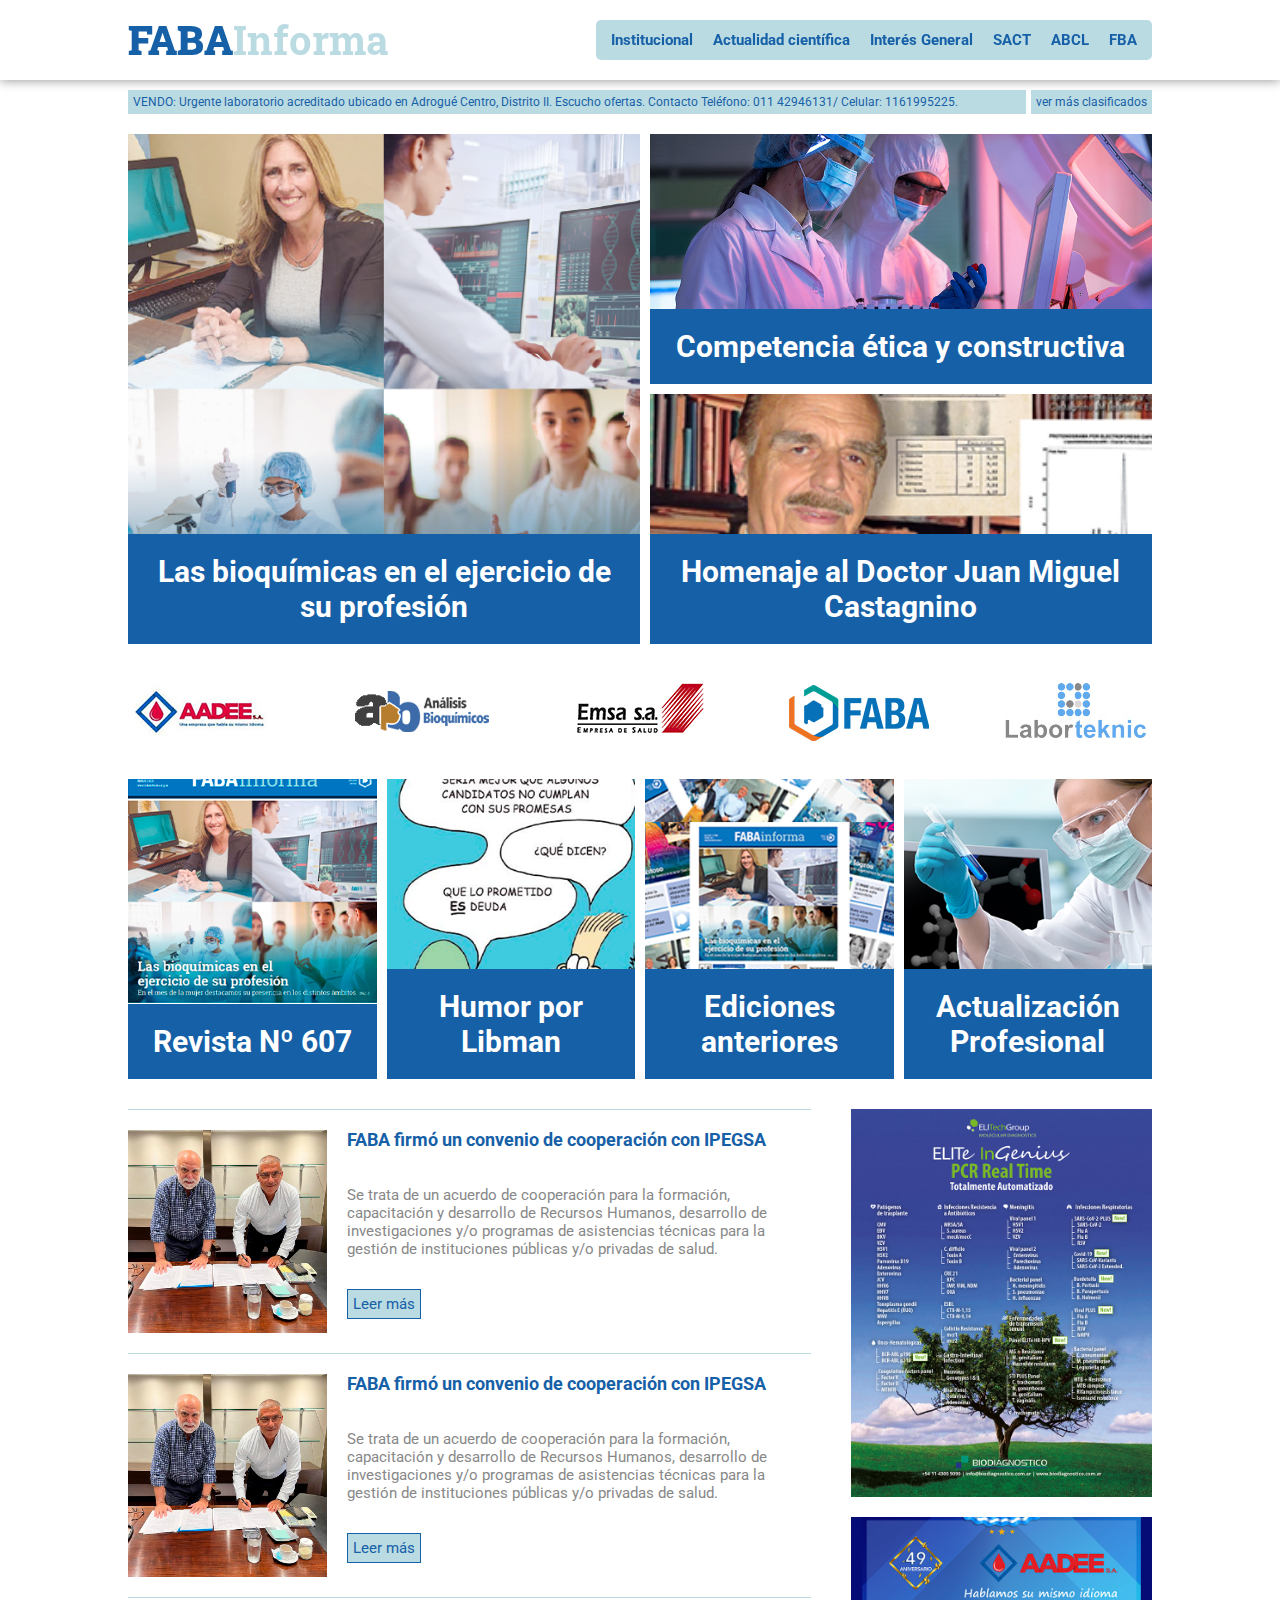
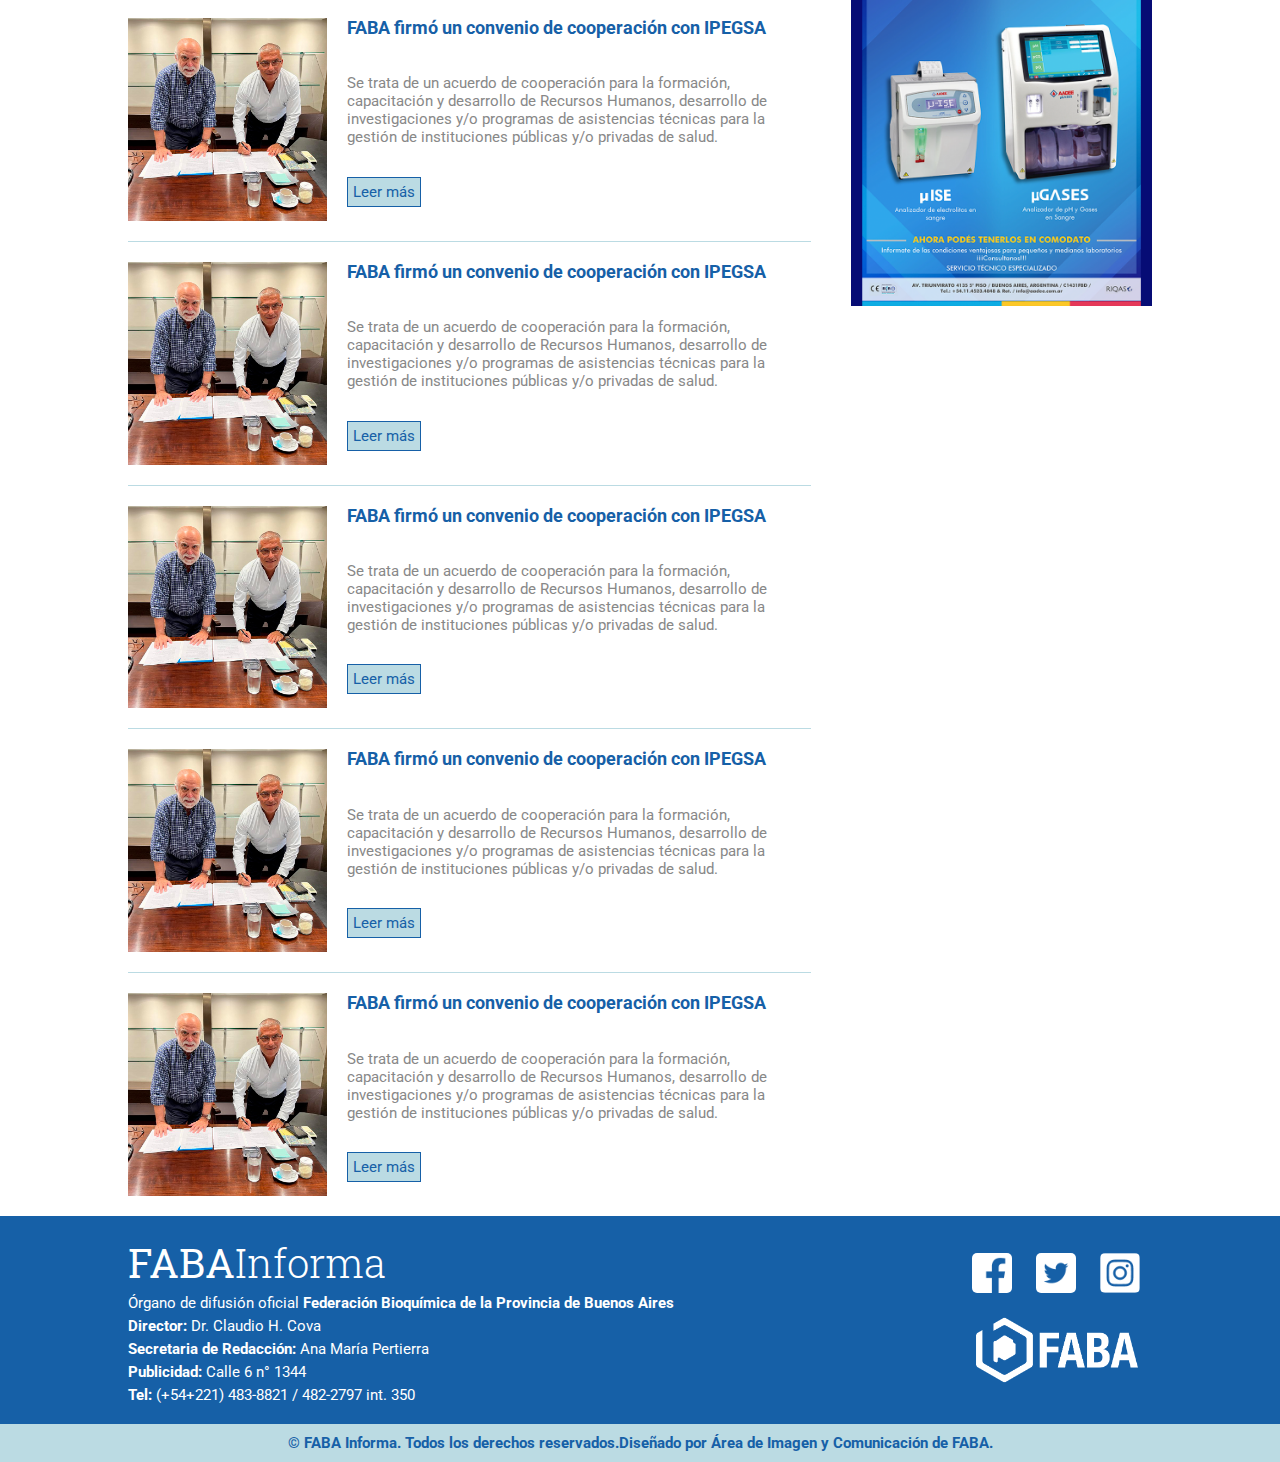
==== commit f23b68ad: "Modificacion menu-mobile" ====
--- a/index.html
+++ b/index.html
@@ -4,7 +4,16 @@
 <head>
     <meta charset="UTF-8">
     <meta http-equiv="X-UA-Compatible" content="IE=edge">
-    <meta name="viewport" content="width=1, initial-scale=1.0">
+    <meta name="viewport" content="width=device-width, initial-scale=1.0">
+    <meta name="description" content="Órgano de difusión oficial de la Federación Bioquímica de la Provincia de Buenos Aires">
+
+    <meta property="og:title" content=FABA Informa | Inicio>
+    <meta property="og:site_name" content=Revista FABA Informa>
+    <meta property="og:url" content=www.fabainforma.org.ar>
+    <meta property="og:description" content=Órgano de difusión oficial de la Federación Bioquímica de la Provincia de Buenos Aires>
+    <meta property="og:type" content=website>
+    <meta property="og:image" content=https://comision54530.vercel.app/assets/images/favicon.ico>
+
     <link rel="icon" type="image/x-icon" href="./assets/images/favicon.ico" />
     <link rel="stylesheet" href="css/style.css">
     <link rel="preconnect" href="https://fonts.googleapis.com">
@@ -21,10 +30,8 @@
     <div class="hero__inicio">
         <header>
             <h1 class="logotipo"><a href="../index.html"><strong>FABA</strong>Informa</span></a></h1>
-            <button id="abrir" class="abrir-menu"><i class="bi bi-list"></i></button>
             <nav class="nav" id="nav">
                 <ul class="nav-list">
-                    <button class="cerrar-menu" id="cerrar"><i class="bi bi-x"></i></button>
                     <li><a href="./pages/institucional.html">Institucional</a></li>
                     <li><a href="./pages/actualidadCientifica.html">Actualidad científica</a></li>
                     <li><a href="./pages/interesGeneral.html">Interés General</a></li>
@@ -33,6 +40,24 @@
                     <li><a href="./pages/fba.html">FBA</a></li>
                 </ul>
             </nav>
+
+            <nav class="nav-mobile">
+                <ul class="menu-mobile inactive">
+                    <li><a href="./pages/institucional.html">Institucional</a></li>
+                    <li><a href="./pages/actualidadCientifica.html">Actualidad científica</a></li>
+                    <li><a href="./pages/interesGeneral.html">Interés General</a></li>
+                    <li><a href="./pages/sact.html">SACT</a></li>
+                    <li><a href="./pages/abcl.html">ABCL</a></li>
+                    <li><a href="./pages/fba.html">FBA</a></li>
+                </ul>
+                <div class="menu-btn">
+                    <span class="line"></span>
+                    <span class="line"></span>
+                    <span class="line"></span>
+                </div>
+            </nav>
+
+
         </header>
         <section class="clasificados">
             <div class="listadoClasificados">
@@ -46,21 +71,21 @@
 
             <div class="nota1">
                 <a href="">
-                    <img src="./assets/images/img1.png" alt="">
+                    <img src="./assets/images/img1.png" alt="Profesionales bioquimicos realizado tareas">
                     <h2 class="titulo">Las bioquímicas en el ejercicio de su profesión</h2>
                 </a>
             </div>
 
             <div class="nota2">
                 <a href="">
-                    <img src="./assets/images/img2.png" alt="">
+                    <img src="./assets/images/img2.png" alt="Profesionales bioquimicos analizando muestras">
                     <h2 class="titulo"><stron>Competencia</stron> ética y constructiva</h2>
                 </a>
             </div>
 
             <div class="nota3">
                 <a href="">
-                    <img src="./assets/images/img3.png" alt="">
+                    <img src="./assets/images/img3.png" alt="Figura de profesional bioquimico, Dr. Castagnino">
                     <h2 class="titulo">Homenaje al Doctor Juan Miguel Castagnino</h2>
                 </a>
             </div>
@@ -68,28 +93,28 @@
         </section>
 
         <section class="anunciantes">
-            <img class="LogoAnunciantes" src="./assets/images/anunciantes/aadee.jpg" alt="">
-            <img class="LogoAnunciantes" src="./assets/images/anunciantes/ab.jpg" alt="">
-            <img class="LogoAnunciantes" src="./assets/images/anunciantes/emsa.jpg" alt="">
-            <img class="LogoAnunciantes" src="./assets/images/anunciantes/faba.jpg" alt="">
-            <img class="LogoAnunciantes" src="./assets/images/anunciantes/laborteknic.jpg" alt="">
+            <img class="LogoAnunciantes" src="./assets/images/anunciantes/aadee.jpg" alt="Signo marcario anunciante AADEE">
+            <img class="LogoAnunciantes" src="./assets/images/anunciantes/ab.jpg" alt="Signo marcario anunciante Analisis Bioquimicos">
+            <img class="LogoAnunciantes" src="./assets/images/anunciantes/emsa.jpg" alt="Signo marcario anunciante EMSA">
+            <img class="LogoAnunciantes" src="./assets/images/anunciantes/faba.jpg" alt="Signo marcario anunciante FABA">
+            <img class="LogoAnunciantes" src="./assets/images/anunciantes/laborteknic.jpg" alt="Signo marcario anunciante Laborteknic">
         </section>
 
         <section class="tapaYHumor">
             <div class="tapa">
-                <img src="./assets/images/tapa.png" alt="">
+                <img src="./assets/images/tapa.png" alt="Portada de la revista actual">
                 <h2 class="tituloSeccion">Revista Nº 607</h2>
             </div>
             <div class="tapa">
-                <img src="./assets/images/humor.PNG" alt="">
+                <img src="./assets/images/humor.PNG" alt="Caricatura realizada por Libman">
                 <h2 class="tituloSeccion">Humor por Libman</h2>
             </div>
             <div class="tapa">
-                <img src="./assets/images/versionesAnteriores.png" alt="">
+                <img src="./assets/images/versionesAnteriores.png" alt="Ediciones anteriores de la revista">
                 <h2 class="tituloSeccion">Ediciones anteriores</h2>
             </div>
             <div class="tapa">
-                <img src="./assets/images/actualizacionProfesional.PNG" alt="">
+                <img src="./assets/images/actualizacionProfesional.PNG" alt="Portada actualización profesional">
                 <h2 class="tituloSeccion">Actualización Profesional</h2>
             </div>
         </section>
@@ -98,79 +123,79 @@
             <div class="listaNoticiasSecundarias">
                 <article>
                     <div>
-                        <img src="./assets/images/img4.png">
-                    </div>
-                    <div class="datos-nota">
-                        <h3>FABA firmó un convenio de cooperación con IPEGSA</h3>
-                        <p>Se trata de un acuerdo de cooperación para la formación, capacitación y desarrollo de
-                            Recursos Humanos, desarrollo de investigaciones y/o programas de asistencias técnicas
-                            para la gestión de instituciones públicas y/o privadas de salud.</p>
-                            <p><a href="#" class="boton-nota">Leer más</a></p>
-                    </div>
-                </article>
-                <article>
-                    <div>
-                        <img src="./assets/images/img4.png">
-                    </div>
-                    <div class="datos-nota">
-                        <h3>FABA firmó un convenio de cooperación con IPEGSA</h3>
-                        <p>Se trata de un acuerdo de cooperación para la formación, capacitación y desarrollo de
-                            Recursos Humanos, desarrollo de investigaciones y/o programas de asistencias técnicas
-                            para la gestión de instituciones públicas y/o privadas de salud.</p>
-                            <p><a href="#" class="boton-nota">Leer más</a></p>
-                    </div>
-                </article>
-                <article>
-                    <div>
-                        <img src="./assets/images/img4.png">
-                    </div>
-                    <div class="datos-nota">
-                        <h3>FABA firmó un convenio de cooperación con IPEGSA</h3>
-                        <p>Se trata de un acuerdo de cooperación para la formación, capacitación y desarrollo de
-                            Recursos Humanos, desarrollo de investigaciones y/o programas de asistencias técnicas
-                            para la gestión de instituciones públicas y/o privadas de salud.</p>
-                            <p><a href="#" class="boton-nota">Leer más</a></p>
-                    </div>
-                </article>
-                <article>
-                    <div>
-                        <img src="./assets/images/img4.png">
-                    </div>
-                    <div class="datos-nota">
-                        <h3>FABA firmó un convenio de cooperación con IPEGSA</h3>
-                        <p>Se trata de un acuerdo de cooperación para la formación, capacitación y desarrollo de
-                            Recursos Humanos, desarrollo de investigaciones y/o programas de asistencias técnicas
-                            para la gestión de instituciones públicas y/o privadas de salud.</p>
-                            <p><a href="#" class="boton-nota">Leer más</a></p>
-                    </div>
-                </article>
-                <article>
-                    <div>
-                        <img src="./assets/images/img4.png">
-                    </div>
-                    <div class="datos-nota">
-                        <h3>FABA firmó un convenio de cooperación con IPEGSA</h3>
-                        <p>Se trata de un acuerdo de cooperación para la formación, capacitación y desarrollo de
-                            Recursos Humanos, desarrollo de investigaciones y/o programas de asistencias técnicas
-                            para la gestión de instituciones públicas y/o privadas de salud.</p>
-                            <p><a href="#" class="boton-nota">Leer más</a></p>
-                    </div>
-                </article>
-                <article>
-                    <div>
-                        <img src="./assets/images/img4.png">
-                    </div>
-                    <div class="datos-nota">
-                        <h3>FABA firmó un convenio de cooperación con IPEGSA</h3>
-                        <p>Se trata de un acuerdo de cooperación para la formación, capacitación y desarrollo de
-                            Recursos Humanos, desarrollo de investigaciones y/o programas de asistencias técnicas
-                            para la gestión de instituciones públicas y/o privadas de salud.</p>
-                            <p><a href="#" class="boton-nota">Leer más</a></p>
-                    </div>
-                </article>
-                <article>
-                    <div>
-                        <img src="./assets/images/img4.png">
+                        <img src="./assets/images/img4.png" alt="Dos profesionales firmando un convenio">
+                    </div>
+                    <div class="datos-nota">
+                        <h3>FABA firmó un convenio de cooperación con IPEGSA</h3>
+                        <p>Se trata de un acuerdo de cooperación para la formación, capacitación y desarrollo de
+                            Recursos Humanos, desarrollo de investigaciones y/o programas de asistencias técnicas
+                            para la gestión de instituciones públicas y/o privadas de salud.</p>
+                            <p><a href="#" class="boton-nota">Leer más</a></p>
+                    </div>
+                </article>
+                <article>
+                    <div>
+                        <img src="./assets/images/img4.png" alt="Dos profesionales firmando un convenio">
+                    </div>
+                    <div class="datos-nota">
+                        <h3>FABA firmó un convenio de cooperación con IPEGSA</h3>
+                        <p>Se trata de un acuerdo de cooperación para la formación, capacitación y desarrollo de
+                            Recursos Humanos, desarrollo de investigaciones y/o programas de asistencias técnicas
+                            para la gestión de instituciones públicas y/o privadas de salud.</p>
+                            <p><a href="#" class="boton-nota">Leer más</a></p>
+                    </div>
+                </article>
+                <article>
+                    <div>
+                        <img src="./assets/images/img4.png" alt="Dos profesionales firmando un convenio">
+                    </div>
+                    <div class="datos-nota">
+                        <h3>FABA firmó un convenio de cooperación con IPEGSA</h3>
+                        <p>Se trata de un acuerdo de cooperación para la formación, capacitación y desarrollo de
+                            Recursos Humanos, desarrollo de investigaciones y/o programas de asistencias técnicas
+                            para la gestión de instituciones públicas y/o privadas de salud.</p>
+                            <p><a href="#" class="boton-nota">Leer más</a></p>
+                    </div>
+                </article>
+                <article>
+                    <div>
+                        <img src="./assets/images/img4.png" alt="Dos profesionales firmando un convenio">
+                    </div>
+                    <div class="datos-nota">
+                        <h3>FABA firmó un convenio de cooperación con IPEGSA</h3>
+                        <p>Se trata de un acuerdo de cooperación para la formación, capacitación y desarrollo de
+                            Recursos Humanos, desarrollo de investigaciones y/o programas de asistencias técnicas
+                            para la gestión de instituciones públicas y/o privadas de salud.</p>
+                            <p><a href="#" class="boton-nota">Leer más</a></p>
+                    </div>
+                </article>
+                <article>
+                    <div>
+                        <img src="./assets/images/img4.png" alt="Dos profesionales firmando un convenio">
+                    </div>
+                    <div class="datos-nota">
+                        <h3>FABA firmó un convenio de cooperación con IPEGSA</h3>
+                        <p>Se trata de un acuerdo de cooperación para la formación, capacitación y desarrollo de
+                            Recursos Humanos, desarrollo de investigaciones y/o programas de asistencias técnicas
+                            para la gestión de instituciones públicas y/o privadas de salud.</p>
+                            <p><a href="#" class="boton-nota">Leer más</a></p>
+                    </div>
+                </article>
+                <article>
+                    <div>
+                        <img src="./assets/images/img4.png" alt="Dos profesionales firmando un convenio">
+                    </div>
+                    <div class="datos-nota">
+                        <h3>FABA firmó un convenio de cooperación con IPEGSA</h3>
+                        <p>Se trata de un acuerdo de cooperación para la formación, capacitación y desarrollo de
+                            Recursos Humanos, desarrollo de investigaciones y/o programas de asistencias técnicas
+                            para la gestión de instituciones públicas y/o privadas de salud.</p>
+                            <p><a href="#" class="boton-nota">Leer más</a></p>
+                    </div>
+                </article>
+                <article>
+                    <div>
+                        <img src="./assets/images/img4.png" alt="Dos profesionales firmando un convenio">
                     </div>
                     <div class="datos-nota">
                         <h3>FABA firmó un convenio de cooperación con IPEGSA</h3>
@@ -183,8 +208,8 @@
             </div>
         </main>
         <aside>
-            <img src="./assets/images/publicidad1.png">
-            <img src="./assets/images/publicidad2.png">
+            <img src="./assets/images/publicidad1.png" alt="Publicidad Biogiagnostico">
+            <img src="./assets/images/publicidad2.png" alt="Publicidad AADEE">
         </aside>
         <footer>
             <div class="footer">
@@ -210,7 +235,7 @@
                     </div>
                     <div class="faba">
                         <a href="https://www.faba.org.ar/" target="_blank"><img src="assets/images/faba.png"
-                                alt="faba"></a>
+                                alt="Federación Bioquímica de la Provincia de Buenos Aires"></a>
                     </div>
                 </div>
             </div>
--- a/css/style.css
+++ b/css/style.css
@@ -14,41 +14,31 @@
   margin: 10px 0 10px 0; }
 
 .hero__inicio {
+  width: 100%;
   display: grid;
-  width: 100%;
   grid-template-columns: 20% repeat(3, 1fr) 20%;
   grid-template-rows: auto;
-  grid-template-areas: "header header header header header"- ". clasificados clasificados clasificados ."- ". noticiasPrincipales noticiasPrincipales noticiasPrincipales ."- ". anunciantes anunciantes anunciantes ."- ". tapaYHumor tapaYHumor tapaYHumor ."- ". main main aside ."- "footer footer footer footer footer"; }
+  grid-template-areas: "header header header header header" ". clasificados clasificados clasificados ." ". noticiasPrincipales noticiasPrincipales noticiasPrincipales ." ". anunciantes anunciantes anunciantes ." ". tapaYHumor tapaYHumor tapaYHumor ." ". main main aside ." "footer footer footer footer footer";
+  justify-content: initial;
+  align-items: initial; }
 
 .hero__seccion {
+  width: 100%;
   display: grid;
-  width: 100%;
   grid-template-columns: 20% repeat(3, 1fr) 20%;
   grid-template-rows: auto;
-  grid-template-areas: "header header header header header"- ". seccion seccion seccion ."- ". noticiasPrincipales noticiasPrincipales noticiasPrincipales ."- ". main main aside ."- "footer footer footer footer footer"; }
+  grid-template-areas: "header header header header header" ". seccion seccion seccion ." ". noticiasPrincipales noticiasPrincipales noticiasPrincipales ." ". main main aside ." "footer footer footer footer footer";
+  justify-content: initial;
+  align-items: initial; }
 
 .hero__noticia {
+  width: 100%;
   display: grid;
-  width: 100%;
   grid-template-columns: 20% repeat(3, 1fr) 20%;
   grid-template-rows: auto;
-  grid-template-areas: "header header header header header"- ". seccion seccion seccion ."- ". titulo titulo titulo ."- ". imagen imagen imagen ."- ". bajada bajada compartir ."- ". cuerpoNota cuerpoNota aside ."- "footer footer footer footer footer"; }
+  grid-template-areas: "header header header header header" ". seccion seccion seccion ." ". titulo titulo titulo ." ". imagen imagen imagen ." ". bajada bajada compartir ." ". cuerpoNota cuerpoNota aside ." "footer footer footer footer footer";
+  justify-content: initial;
+  align-items: initial; }
 
 header {
   grid-area: header;
@@ -57,8 +47,9 @@
   box-shadow: 0px 1px 10px #9c9c9c;
   /**/
   display: flex;
+  flex-direction: initial;
+  justify-content: space-between;
   align-items: center;
-  justify-content: space-between;
   position: sticky;
   /* */
   top: 0px;
@@ -81,8 +72,11 @@
     display: flex;
     flex-direction: row;
     justify-content: flex-end;
+    align-items: initial;
     /**/
     font-size: 1.5rem; }
+  header .nav-mobile {
+    display: none; }
   header ul {
     /* */
     display: flex;
@@ -107,25 +101,20 @@
           padding: 5px;
           border-radius: 5px; }
 
-.abrir-menu, .cerrar-menu {
-  display: none; }
-
 .clasificados {
   grid-area: clasificados;
   background-color: #BBDBE3;
   color: #1660A7;
   font-size: 1.2rem;
-  /**/
   display: flex;
   flex-direction: column;
   justify-content: center;
-  /**/ }
+  align-items: initial; }
   .clasificados .listadoClasificados {
-    /**/
     display: flex;
     flex-direction: row;
     justify-content: space-between;
-    /**/ }
+    align-items: initial; }
   .clasificados p {
     padding: 5px; }
   .clasificados .boton-clasificados {
@@ -175,10 +164,12 @@
 
 .anunciantes {
   grid-area: anunciantes;
+  /**/
   display: flex;
   flex-direction: row;
   justify-content: space-between;
   align-items: center;
+  /**/
   width: 100%;
   margin-top: 20px;
   margin-bottom: 20px; }
@@ -189,7 +180,9 @@
   grid-area: tapaYHumor;
   /**/
   display: flex;
+  flex-direction: initial;
   justify-content: space-between;
+  align-items: initial;
   /**/
   width: 100%;
   gap: 10px; }
@@ -225,6 +218,8 @@
     /**/
     display: flex;
     flex-direction: column;
+    justify-content: initial;
+    align-items: initial;
     /**/ }
     main .listaNoticiasSecundarias h2 {
       color: #1660A7;
@@ -250,6 +245,7 @@
         display: flex;
         flex-direction: column;
         justify-content: space-between;
+        align-items: initial;
         gap: 10px; }
       main .listaNoticiasSecundarias article .boton-nota {
         color: #1660A7;
@@ -265,6 +261,7 @@
   grid-area: aside;
   display: flex;
   flex-direction: column;
+  justify-content: initial;
   align-items: end;
   margin-left: 40px;
   margin-top: 20px; }
@@ -314,6 +311,7 @@
   grid-area: compartir;
   font-size: 1.5rem;
   display: flex;
+  flex-direction: initial;
   justify-content: center;
   align-items: center;
   margin: 5px; }
@@ -362,8 +360,8 @@
   font-family: roboto;
   color: #fff;
   display: flex;
+  flex-direction: column;
   justify-content: center;
-  flex-direction: column;
   align-items: center; }
   footer .creador {
     font-size: 1.5rem;
@@ -377,7 +375,9 @@
     color: #fff; }
 
 .footer {
-  display: flex;
+  width: 80%;
+  display: flex;
+  flex-direction: initial;
   justify-content: space-between;
   align-items: center;
   padding-top: 20px;
@@ -400,35 +400,29 @@
     width: 170px;
     margin: 10px; }
 
+/* MEDIA QUERY 1440 */
 @media (max-width: 1440px) {
   .hero__inicio {
+    display: grid;
     grid-template-columns: 10% repeat(3, 1fr) 10%;
     grid-template-rows: auto;
-    grid-template-areas: "header header header header header"- ". clasificados clasificados clasificados ."- ". noticiasPrincipales noticiasPrincipales noticiasPrincipales ."- ". anunciantes anunciantes anunciantes ." - ". tapaYHumor tapaYHumor tapaYHumor ."- ". main main aside ."- "footer footer footer footer footer"; }
+    grid-template-areas: "header header header header header" ". clasificados clasificados clasificados ." ". noticiasPrincipales noticiasPrincipales noticiasPrincipales ." ". anunciantes anunciantes anunciantes ." ". tapaYHumor tapaYHumor tapaYHumor ." ". main main aside ." "footer footer footer footer footer";
+    justify-content: initial;
+    align-items: initial; }
   .hero__seccion {
+    display: grid;
     grid-template-columns: 10% repeat(3, 1fr) 10%;
     grid-template-rows: auto;
-    grid-template-areas: "header header header header header"- ". seccion seccion seccion ."- ". noticiasPrincipales noticiasPrincipales noticiasPrincipales ."- ". main main aside ." - "footer footer footer footer footer"; }
+    grid-template-areas: "header header header header header" ". seccion seccion seccion ." ". noticiasPrincipales noticiasPrincipales noticiasPrincipales ." ". main main aside ." "footer footer footer footer footer";
+    justify-content: initial;
+    align-items: initial; }
   .hero__noticia {
+    display: grid;
     grid-template-columns: 10% repeat(3, 1fr) 10%;
     grid-template-rows: auto;
-    grid-template-areas: "header header header header header"- ". seccion seccion seccion ."- ". titulo titulo titulo ."- ". imagen imagen imagen ." - ". bajada bajada compartir ."- ". cuerpoNota cuerpoNota aside ."- "footer footer footer footer footer"; }
+    grid-template-areas: "header header header header header" ". seccion seccion seccion ." ". titulo titulo titulo ." ". imagen imagen imagen ." ". bajada bajada compartir ." ". cuerpoNota cuerpoNota aside ." "footer footer footer footer footer";
+    justify-content: initial;
+    align-items: initial; }
   header {
     padding-right: 10%;
     padding-left: 10%; }
@@ -439,8 +433,77 @@
   .footer {
     width: 100%; } }
 
+/* FIN MEDIA QUERY 1440 */
+/* MEDIA QUERY 1024 */
 @media (max-width: 1024px) {
-  .abrir-menu, .cerrar-menu {
+  .nav {
+    display: none; }
+  .nav-mobile {
+    display: flex !important;
+    justify-content: end; }
+  header ul {
+    display: flex;
+    flex-direction: column;
+    justify-content: center;
+    align-items: center; }
+  /* */
+  .menu-btn {
+    position: absolute;
+    width: 40px;
+    height: 40px;
+    cursor: pointer;
+    display: flex;
+    flex-direction: column;
+    justify-content: center;
+    align-items: center;
+    background: #BBDBE3;
+    padding: 10px;
+    border-radius: 5px; }
+  .line {
+    width: 100%;
+    height: 3px;
+    background-color: #1660A7;
+    transition: transform 0.3s ease, opacity 0.3s ease; }
+  .line:not(:last-child) {
+    margin-bottom: 5px; }
+  .menu-btn.active .line:nth-child(1) {
+    transform: translateY(8px) rotate(-45deg); }
+  .menu-btn.active .line:nth-child(2) {
+    opacity: 0; }
+  .menu-btn.active .line:nth-child(3) {
+    transform: translateY(-8px) rotate(45deg); }
+  .menu-mobile {
+    position: absolute;
+    top: 65px;
+    width: 288px;
+    background-color: #BBDBE3;
+    text-align: end;
+    border-radius: 5px;
+    list-style: none;
+    opacity: 0;
+    transform-origin: top right;
+    transform: translateY(-5%);
+    transition: transform 0.3s cubic-bezier(0.75, 0, 0.125, 1), opacity 0.3s cubic-bezier(0.75, 0, 0.125, 1);
+    box-shadow: 0 2px 10px rgba(0, 0, 0, 0.1); }
+  .menu-mobile a {
+    text-decoration: none;
+    color: #1660A7; }
+  .menu-mobile.active {
+    opacity: 1;
+    transform: translateY(0); }
+  .menu-mobile.inactive {
+    transform: translateY(-5%); }
+  .menu-mobile li {
+    padding: 10px; }
+  @keyframes fadeInUp {
+    0% {
+      opacity: 0;
+      transform: translateY(-20px); }
+    100% {
+      opacity: 1;
+      transform: translateY(0); } }
+  /* */
+  .abrir-menu {
     display: block;
     border: 0;
     font-size: 1.25rem;
@@ -466,6 +529,7 @@
     visibility: hidden;
     display: flex;
     flex-direction: column;
+    justify-content: end;
     align-items: end;
     gap: 1rem;
     position: absolute;
@@ -484,37 +548,26 @@
     .nav-list li a {
       color: #1660A7; }
   .hero__inicio {
+    display: grid;
     grid-template-columns: 10% 1fr 10%;
     grid-template-rows: auto;
-    grid-template-areas: "header header header"- ". clasificados ."- ". noticiasPrincipales ."- ". anunciantes ."- ". tapaYHumor ."- ". main ."- ". aside ."- "footer footer footer"; }
+    grid-template-areas: "header header header" ". clasificados ." ". noticiasPrincipales ." ". anunciantes ." ". tapaYHumor ." ". main ." ". aside ." "footer footer footer";
+    justify-content: initial;
+    align-items: initial; }
   .hero__seccion {
+    display: grid;
     grid-template-columns: 10% 1fr 10%;
     grid-template-rows: auto;
-    grid-template-areas: "header header header"- ". seccion ."- ". noticiasPrincipales ."- ". main ."- ". aside ." - "footer footer footer"; }
+    grid-template-areas: "header header header" ". seccion ." ". noticiasPrincipales ." ". main ." ". aside ." "footer footer footer";
+    justify-content: initial;
+    align-items: initial; }
   .hero__noticia {
+    display: grid;
     grid-template-columns: 10% 1fr 10%;
     grid-template-rows: auto;
-    grid-template-areas: "header header header"- ". seccion ."- ". titulo ."- ". imagen ." - ". compartir ."- ". bajada ."- ". cuerpoNota ."- ". aside ."- "footer footer footer"; }
+    grid-template-areas: "header header header" ". seccion ." ". titulo ." ". imagen ." ". compartir ." ". bajada ." ". cuerpoNota ." ". aside ." "footer footer footer";
+    justify-content: initial;
+    align-items: initial; }
   .tituloSeccion {
     font-size: 2rem !important; }
   aside {
@@ -524,53 +577,45 @@
   aside img {
     width: 49%; } }
 
+/* FIN MEDIA QUERY 1024 */
+/* MEDIA QUERY 768 */
 @media (max-width: 768px) {
   header {
     padding-right: 5%;
     padding-left: 5%; }
-    header .nav {
-      right: 5%; }
   .titulo {
-    font-size: 2rem; }
+    font-size: 2rem !important; }
   .anunciantes {
     display: none; }
   .hero__inicio {
+    display: grid;
     grid-template-columns: 5% 1fr 5%;
     grid-template-rows: auto;
-    grid-template-areas: "header header header"- ". clasificados ."- ". noticiasPrincipales ."- ". tapaYHumor ."- ". main ."- ". aside ."- "footer footer footer"; }
+    grid-template-areas: "header header header" ". clasificados ." ". noticiasPrincipales ." ". tapaYHumor ." ". main ." ". aside ." "footer footer footer";
+    justify-content: initial;
+    align-items: initial; }
   .hero__seccion {
+    display: grid;
     grid-template-columns: 5% 1fr 5%;
     grid-template-rows: auto;
-    grid-template-areas: "header header header"- ". seccion ."- ". noticiasPrincipales ."- ". main ."- ". aside ."- "footer footer footer"; }
+    grid-template-areas: "header header header" ". seccion ." ". noticiasPrincipales ." ". main ." ". aside ." "footer footer footer";
+    justify-content: initial;
+    align-items: initial; }
   .hero__noticia {
+    display: grid;
     grid-template-columns: 5% 1fr 5%;
     grid-template-rows: auto;
-    grid-template-areas: "header header header"- ". seccion ."- ". titulo ."- ". imagen ."- ". compartir ."- ". bajada ."- ". cuerpoNota ."- ". aside ."- "footer footer footer"; }
+    grid-template-areas: "header header header" ". seccion ." ". titulo ." ". imagen ." ". compartir ." ". bajada ." ". cuerpoNota ." ". aside ." "footer footer footer";
+    justify-content: initial;
+    align-items: initial; }
   .ContenedorNoticias {
     gap: 10px;
+    display: grid;
     grid-template-columns: 50% 49%;
-    grid-template-rows: 250px 250px;
-    grid-template-areas: "nota1 nota1"- "nota2 nota3"; }
+    grid-template-rows: repeat(2, 250);
+    grid-template-areas: "nota1 nota1" "nota2 nota3";
+    justify-content: initial;
+    align-items: initial; }
   .tapaYHumor {
     flex-wrap: wrap; }
     .tapaYHumor .tapa {
@@ -579,6 +624,8 @@
     padding-left: 5%;
     padding-right: 5%; } }
 
+/* FIN MEDIA QUERY 768 */
+/* MEDIA QUERY 570 */
 @media (max-width: 570px) {
   article h3 {
     text-align: center;
@@ -612,34 +659,35 @@
   aside {
     display: none; } }
 
+/* FIN MEDIA QUERY 1024 */
+/* MEDIA QUERY 425 */
 @media (max-width: 425px) {
   header h1 {
     font-size: 3rem; }
   .hero__inicio {
+    display: grid;
     grid-template-columns: 5% 1fr 5%;
     grid-template-rows: auto;
-    grid-template-areas: "header header header"- ". clasificados ."- ". noticiasPrincipales ."- ". tapaYHumor ."- ". main ."- "footer footer footer"; }
+    grid-template-areas: "header header header" ". clasificados ." ". noticiasPrincipales ." ". tapaYHumor ." ". main ." "footer footer footer";
+    justify-content: initial;
+    align-items: initial; }
   .hero__seccion {
+    display: grid;
     grid-template-columns: 5% 1fr 5%;
     grid-template-rows: auto;
-    grid-template-areas: "header header header"- ". seccion ."- ". noticiasPrincipales ."- ". main ."- "footer footer footer"; }
+    grid-template-areas: "header header header" ". seccion ." ". noticiasPrincipales ." ". main ." "footer footer footer";
+    justify-content: initial;
+    align-items: initial; }
   .ContenedorNoticias {
     gap: 10px;
+    display: grid;
     grid-template-columns: 100%;
     grid-template-rows: repeat(3, 250px);
-    grid-template-areas: "nota1"- "nota2"- "nota3"; }
+    grid-template-areas: "nota1" "nota2" "nota3";
+    justify-content: initial;
+    align-items: initial; }
   .tapa {
-    width: 100%; } }
-
+    width: 100% !important; } }
+
+/* FIN MEDIA QUERY 1024 */
 /* UNIVERSALES TERMINA */
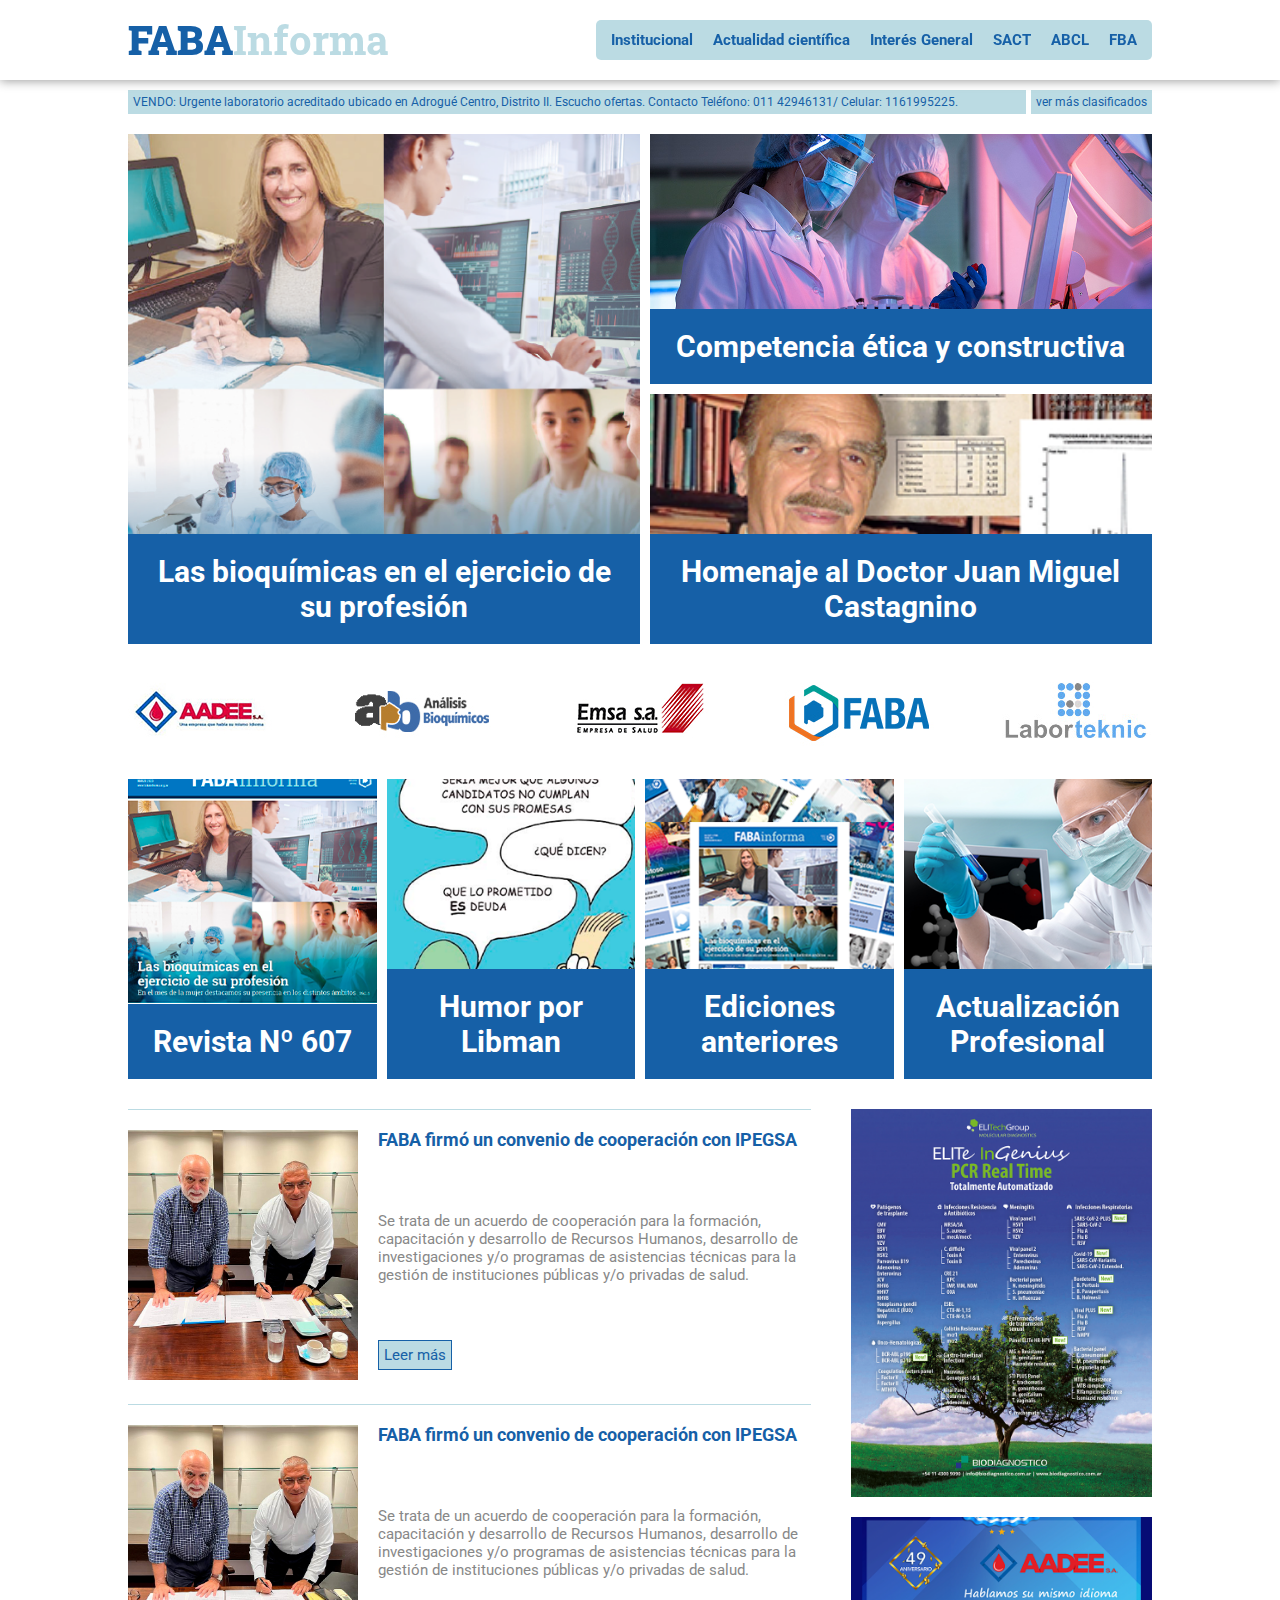
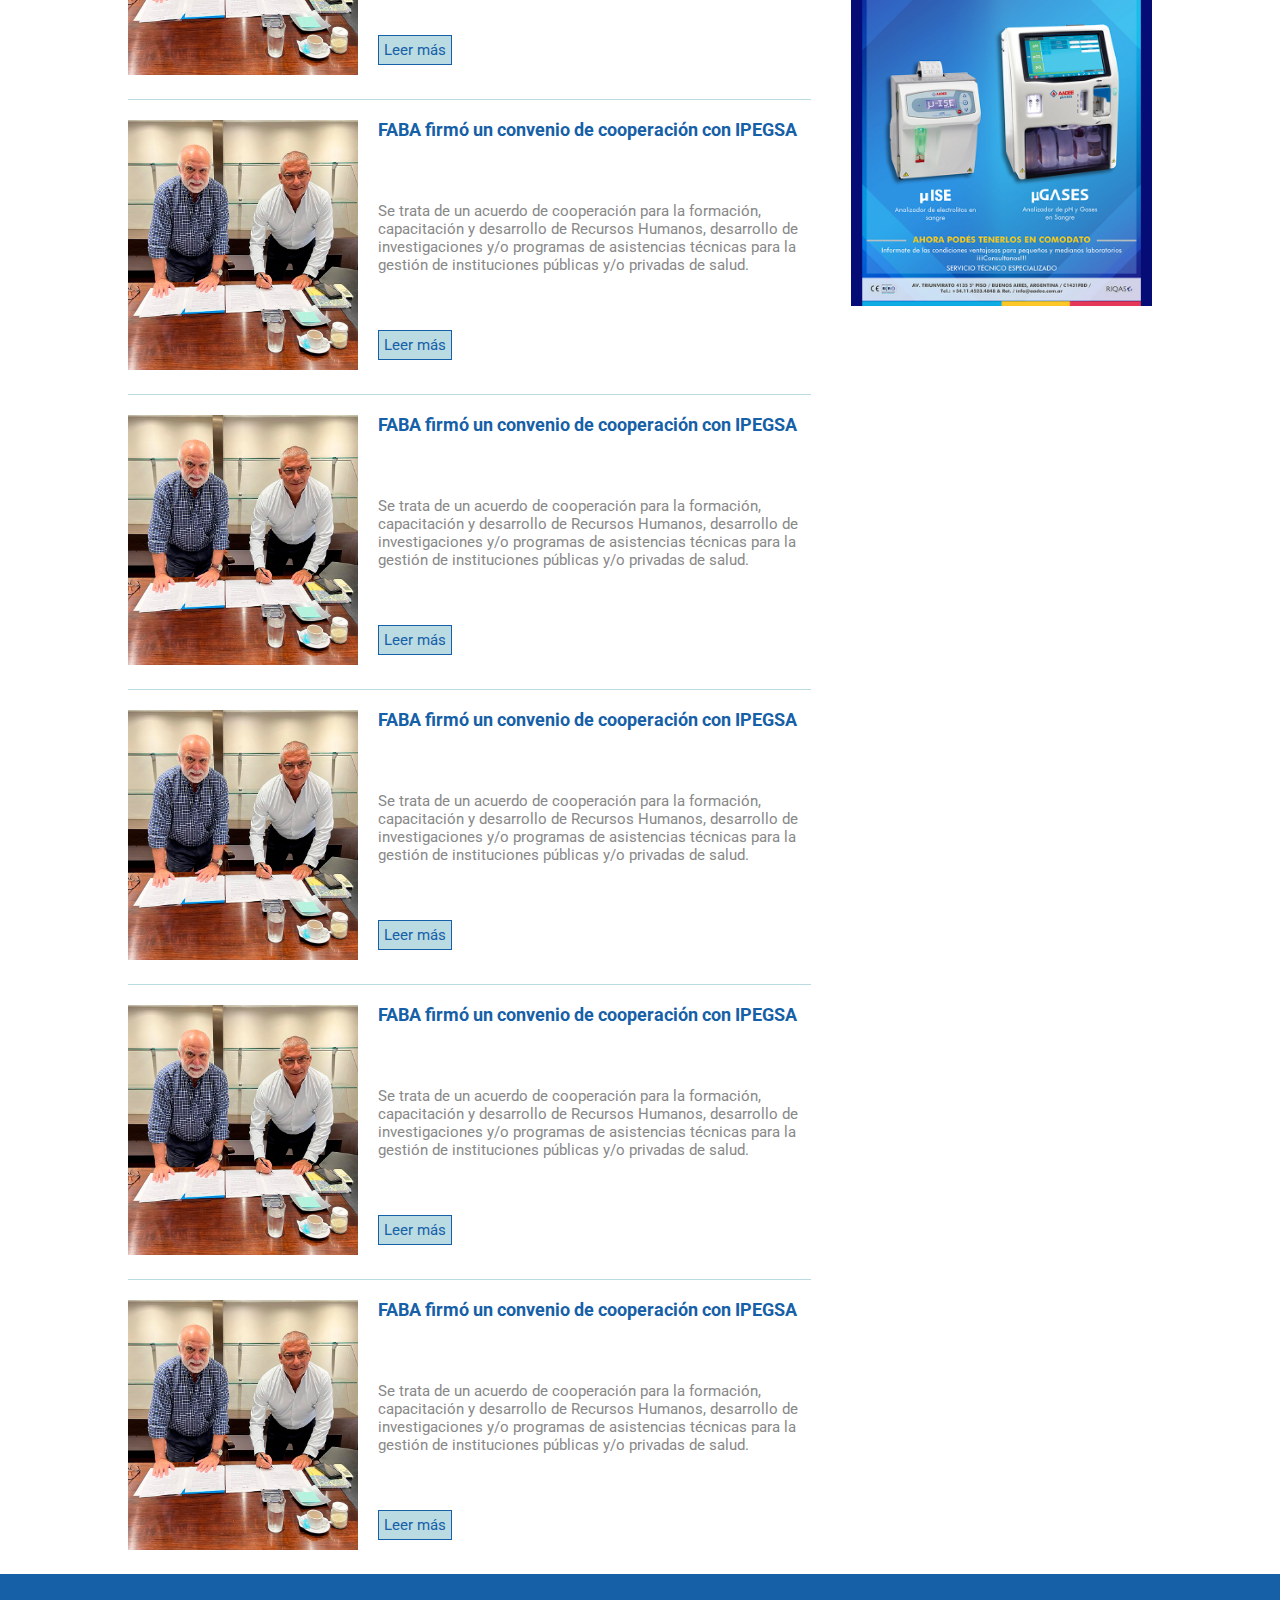
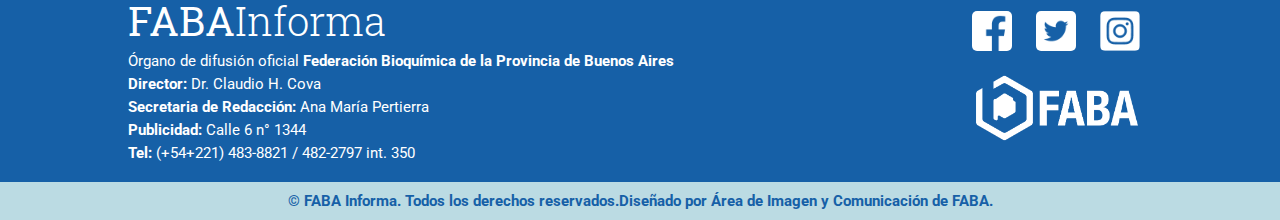
==== commit 0e7478e2: "Modificacion meta pages" ====
--- a/index.html
+++ b/index.html
@@ -7,10 +7,10 @@
     <meta name="viewport" content="width=device-width, initial-scale=1.0">
     <meta name="description" content="Órgano de difusión oficial de la Federación Bioquímica de la Provincia de Buenos Aires">
 
-    <meta property="og:title" content=FABA Informa | Inicio>
-    <meta property="og:site_name" content=Revista FABA Informa>
+    <meta property="og:title" content=FABA&nbsp;Informa&nbsp;|&nbsp;Inicio>
+    <meta property="og:site_name" content=Revista&nbsp;FABA&nbsp;Informa>
     <meta property="og:url" content=www.fabainforma.org.ar>
-    <meta property="og:description" content=Órgano de difusión oficial de la Federación Bioquímica de la Provincia de Buenos Aires>
+    <meta property="og:description" content=Órgano&nbsp;de&nbsp;difusión&nbsp;oficial&nbsp;de&nbsp;la&nbsp;Federación&nbsp;Bioquímica&nbsp;de&nbsp;la&nbsp;Provincia&nbsp;de&nbsp;Buenos&nbsp;Aires>
     <meta property="og:type" content=website>
     <meta property="og:image" content=https://comision54530.vercel.app/assets/images/favicon.ico>
 
@@ -19,10 +19,7 @@
     <link rel="preconnect" href="https://fonts.googleapis.com">
     <link rel="preconnect" href="https://fonts.gstatic.com" crossorigin>
     <link href="https://fonts.googleapis.com/css2?family=Roboto:wght@100;700&display=swap" rel="stylesheet">
-    <link
-        href="https://fonts.googleapis.com/css2?family=Roboto+Slab:wght@100;600;700&family=Roboto:wght@100;700&display=swap"
-        rel="stylesheet">
-    <link rel="stylesheet" href="https://cdn.jsdelivr.net/npm/bootstrap-icons@1.10.3/font/bootstrap-icons.css">
+    <link href="https://fonts.googleapis.com/css2?family=Roboto+Slab:wght@100;600;700&family=Roboto:wght@100;700&display=swap" rel="stylesheet">
     <title>FABA Informa</title>
 </head>
 
--- a/css/style.css
+++ b/css/style.css
@@ -232,8 +232,8 @@
       display: flex;
       font-size: 1.5rem; }
       main .listaNoticiasSecundarias article img {
-        width: 100%;
-        height: 100%;
+        width: 250px;
+        height: 250px;
         padding-right: 20px;
         object-fit: cover; }
       main .listaNoticiasSecundarias article h3 {
